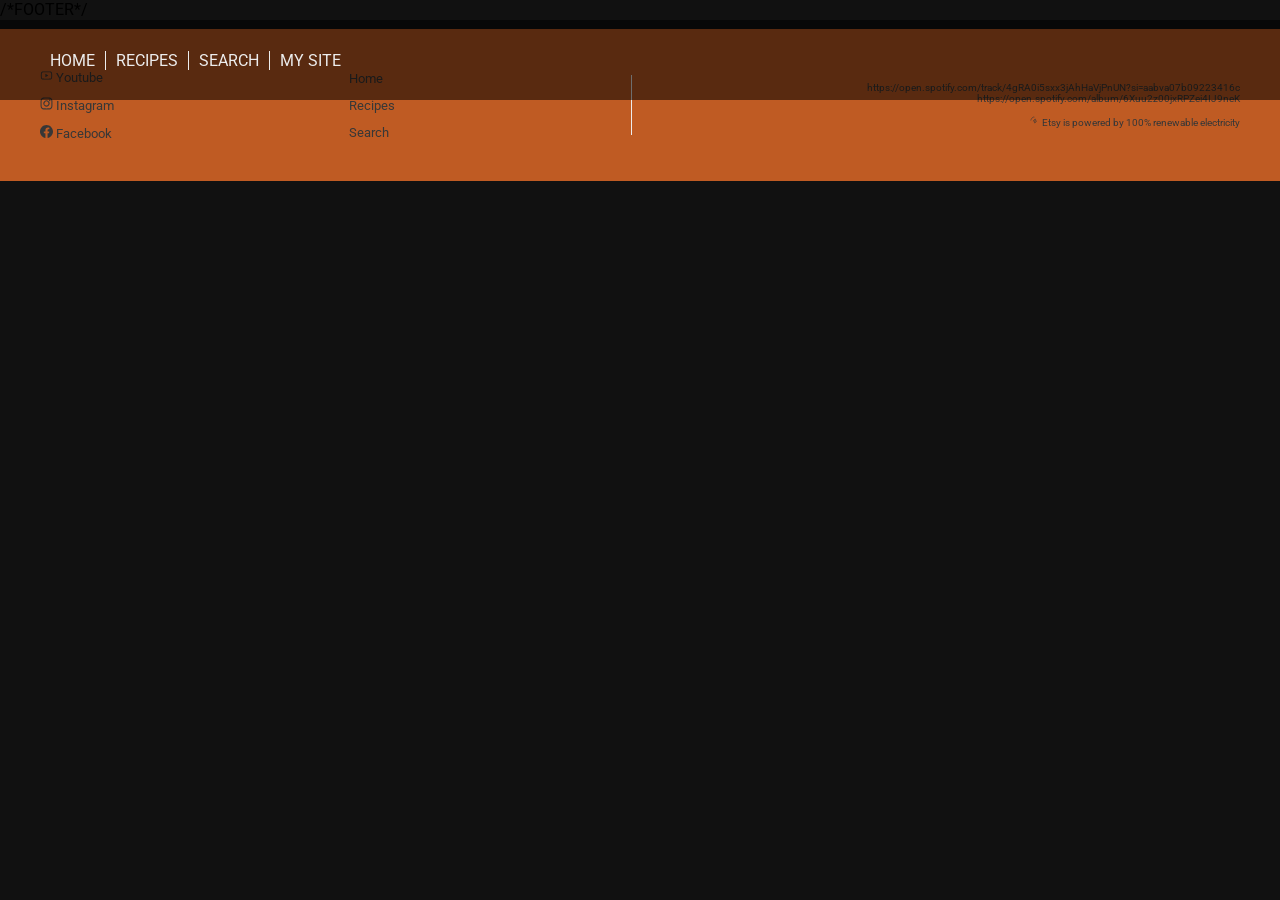
==== index-recipe-mysite.html @ 27db2ff3 "progress" ====
<!DOCTYPE html>
<html lang="en">
<head>
    <meta charset="UTF-8">
    <meta name="viewport" content="width=device-width, initial-scale=1.0">
    <title>recipepage</title>
    <link rel="preconnect" href="https://fonts.googleapis.com">
<link rel="preconnect" href="https://fonts.gstatic.com" crossorigin>
<link href="https://fonts.googleapis.com/css2?family=Modern+Antiqua&family=Mystery+Quest&family=Roboto:ital,wght@0,100..900;1,100..900&family=Rubik+Wet+Paint&display=swap" rel="stylesheet">
    <link rel="stylesheet" href="css/style.css">
</head>
<body>
    <div class="container">
                        
                        <!--Navigation-->


                        <nav class="navigation">
                            <div class="menu-container">
                            <ul>
                                <li><a href="index.html">HOME</a></li>
                                <li><a href="index-recipe.html">RECIPES</a></li>
                                <li><a href="index-search.html">SEARCH</a></li>
                                <li><a href="index-recipe-mysite.html">MY SITE</a></li>
                            </ul>   
                            </div>
                            
                        </nav>





            /*FOOTER*/


        <footer class="footer">
                        <div class="footer-container">
                                    <div class="footer_social">
                                        <div class="footer-gen social-gen">
                                            <a href="#" class="footer-link">
                                                <svg xmlns="http://www.w3.org/2000/svg" width="1em" height="1em" viewBox="0 0 1024 1024">
                                                <path d="M0 0h1024v1024H0z" fill="none" />
                                                <path fill="currentColor" d="M960 509.2c0-2.2 0-4.7-.1-7.6c-.1-8.1-.3-17.2-.5-26.9c-.8-27.9-2.2-55.7-4.4-81.9c-3-36.1-7.4-66.2-13.4-88.8a139.52 139.52 0 0 0-98.3-98.5c-28.3-7.6-83.7-12.3-161.7-15.2c-37.1-1.4-76.8-2.3-116.5-2.8c-13.9-.2-26.8-.3-38.4-.4h-29.4c-11.6.1-24.5.2-38.4.4c-39.7.5-79.4 1.4-116.5 2.8c-78 3-133.5 7.7-161.7 15.2A139.35 139.35 0 0 0 82.4 304C76.3 326.6 72 356.7 69 392.8c-2.2 26.2-3.6 54-4.4 81.9c-.3 9.7-.4 18.8-.5 26.9c0 2.9-.1 5.4-.1 7.6v5.6c0 2.2 0 4.7.1 7.6c.1 8.1.3 17.2.5 26.9c.8 27.9 2.2 55.7 4.4 81.9c3 36.1 7.4 66.2 13.4 88.8c12.8 47.9 50.4 85.7 98.3 98.5c28.2 7.6 83.7 12.3 161.7 15.2c37.1 1.4 76.8 2.3 116.5 2.8c13.9.2 26.8.3 38.4.4h29.4c11.6-.1 24.5-.2 38.4-.4c39.7-.5 79.4-1.4 116.5-2.8c78-3 133.5-7.7 161.7-15.2c47.9-12.8 85.5-50.5 98.3-98.5c6.1-22.6 10.4-52.7 13.4-88.8c2.2-26.2 3.6-54 4.4-81.9c.3-9.7.4-18.8.5-26.9c0-2.9.1-5.4.1-7.6zm-72 5.2c0 2.1 0 4.4-.1 7.1c-.1 7.8-.3 16.4-.5 25.7c-.7 26.6-2.1 53.2-4.2 77.9c-2.7 32.2-6.5 58.6-11.2 76.3c-6.2 23.1-24.4 41.4-47.4 47.5c-21 5.6-73.9 10.1-145.8 12.8c-36.4 1.4-75.6 2.3-114.7 2.8c-13.7.2-26.4.3-37.8.3h-28.6l-37.8-.3c-39.1-.5-78.2-1.4-114.7-2.8c-71.9-2.8-124.9-7.2-145.8-12.8c-23-6.2-41.2-24.4-47.4-47.5c-4.7-17.7-8.5-44.1-11.2-76.3c-2.1-24.7-3.4-51.3-4.2-77.9c-.3-9.3-.4-18-.5-25.7c0-2.7-.1-5.1-.1-7.1v-4.8c0-2.1 0-4.4.1-7.1c.1-7.8.3-16.4.5-25.7c.7-26.6 2.1-53.2 4.2-77.9c2.7-32.2 6.5-58.6 11.2-76.3c6.2-23.1 24.4-41.4 47.4-47.5c21-5.6 73.9-10.1 145.8-12.8c36.4-1.4 75.6-2.3 114.7-2.8c13.7-.2 26.4-.3 37.8-.3h28.6l37.8.3c39.1.5 78.2 1.4 114.7 2.8c71.9 2.8 124.9 7.2 145.8 12.8c23 6.2 41.2 24.4 47.4 47.5c4.7 17.7 8.5 44.1 11.2 76.3c2.1 24.7 3.4 51.3 4.2 77.9c.3 9.3.4 18 .5 25.7c0 2.7.1 5.1.1 7.1zM423 646l232-135l-232-133z" />
                                                </svg>
                                                <span class="icon"></span>Youtube
                                            </a>
                                            <a href="#" class="footer-link">
                                                <svg xmlns="http://www.w3.org/2000/svg" width="1em" height="1em" viewBox="0 0 24 24">
                                                <path d="M0 0h24v24H0z" fill="none" />
                                                <path fill="currentColor" fill-rule="evenodd" d="M7.465 1.066C8.638 1.012 9.012 1 12 1s3.362.013 4.534.066s1.972.24 2.672.511c.733.277 1.398.71 1.948 1.27c.56.549.992 1.213 1.268 1.947c.272.7.458 1.5.512 2.67C22.988 8.639 23 9.013 23 12s-.013 3.362-.066 4.535c-.053 1.17-.24 1.97-.512 2.67a5.4 5.4 0 0 1-1.268 1.949c-.55.56-1.215.992-1.948 1.268c-.7.272-1.5.458-2.67.512c-1.174.054-1.548.066-4.536.066s-3.362-.013-4.535-.066c-1.17-.053-1.97-.24-2.67-.512a5.4 5.4 0 0 1-1.949-1.268a5.4 5.4 0 0 1-1.269-1.948c-.271-.7-.457-1.5-.511-2.67C1.012 15.361 1 14.987 1 12s.013-3.362.066-4.534s.24-1.972.511-2.672a5.4 5.4 0 0 1 1.27-1.948a5.4 5.4 0 0 1 1.947-1.269c.7-.271 1.5-.457 2.67-.511m8.98 1.98c-1.16-.053-1.508-.064-4.445-.064s-3.285.011-4.445.064c-1.073.049-1.655.228-2.043.379c-.513.2-.88.437-1.265.822a3.4 3.4 0 0 0-.822 1.265c-.151.388-.33.97-.379 2.043c-.053 1.16-.064 1.508-.064 4.445s.011 3.285.064 4.445c.049 1.073.228 1.655.379 2.043c.176.477.457.91.822 1.265c.355.365.788.646 1.265.822c.388.151.97.33 2.043.379c1.16.053 1.507.064 4.445.064s3.285-.011 4.445-.064c1.073-.049 1.655-.228 2.043-.379c.513-.2.88-.437 1.265-.822c.365-.355.646-.788.822-1.265c.151-.388.33-.97.379-2.043c.053-1.16.064-1.508.064-4.445s-.011-3.285-.064-4.445c-.049-1.073-.228-1.655-.379-2.043c-.2-.513-.437-.88-.822-1.265a3.4 3.4 0 0 0-1.265-.822c-.388-.151-.97-.33-2.043-.379m-5.85 12.345a3.669 3.669 0 0 0 4-5.986a3.67 3.67 0 1 0-4 5.986M8.002 8.002a5.654 5.654 0 1 1 7.996 7.996a5.654 5.654 0 0 1-7.996-7.996m10.906-.814a1.337 1.337 0 1 0-1.89-1.89a1.337 1.337 0 0 0 1.89 1.89" clip-rule="evenodd" />
                                                </svg>
                                                <span class="icon"></span>Instagram
                                            </a>
                                            <a href="#" class="footer-link">
                                                <svg xmlns="http://www.w3.org/2000/svg" width="1em" height="1em" viewBox="0 0 24 24">
                                                <path d="M0 0h24v24H0z" fill="none" />
                                                <g fill="none">
                                                <g clip-path="url(#SVGXv8lpc2Y)">
                                                <path fill="currentColor" fill-rule="evenodd" d="M0 12.067C0 18.034 4.333 22.994 10 24v-8.667H7V12h3V9.333c0-3 1.933-4.666 4.667-4.666c.866 0 1.8.133 2.666.266V8H15.8c-1.467 0-1.8.733-1.8 1.667V12h3.2l-.533 3.333H14V24c5.667-1.006 10-5.966 10-11.933C24 5.43 18.6 0 12 0S0 5.43 0 12.067" clip-rule="evenodd" />
                                                </g>
                                                <defs>
                                                <clipPath id="SVGXv8lpc2Y">
                                                <path fill="#fff" d="M0 0h24v24H0z" />
                                                </clipPath>
                                                </defs>
                                                </g>
                                                </svg>
                                                <span class="icon"></span>Facebook
                                            </a>
                                        </div>
                                    </div>

                                <!--NAV LINKS-->

                                    <div class="footer-gen nav-gen">
                                        <a href="index.html">Home</a>
                                        <a href="index-recipe.html">Recipes</a>
                                        <a href="index-search.html">Search</a>
                                    </div>

                                    <div class="footer-divider"></div>

                                <!--SPOTIFY AND ENERGY-->

                                    <div class="footer-gen info-gen">
                                        <div class="social_media">
                                            <div class="spotify-row">
                                                <a href="#">https://open.spotify.com/track/4gRA0i5sxx3jAhHaVjPnUN?si=aabva07b09223416c</a>
                                            </div>
                                            <div class="spotify-row">
                                            <a href="#">https://open.spotify.com/album/6Xuu2z00jxRPZei4IJ9neK</a>
                                            </div>
                                        </div>
                                        <div class="renewable_energy">
                                            <span class="energy-icon">
                                            <svg xmlns="http://www.w3.org/2000/svg" width="1em" height="1em" viewBox="0 0 24 24">
                                                <path d="M0 0h24v24H0z" fill="none" />
                                                <g fill="none" stroke="currentColor" stroke-linecap="round" stroke-width="1.5">
                                                    <path d="M2 10c.78-3.816 3.67-6.87 7.406-7.91c.314-.087.47-.131.555-.038c.085.094.022.248-
                                                    .102.558L9 4.5M14 2c3.816.78 6.87 3.67 7.91 7.406c.087.314.131.47.038.555c-.094.085-.248.022-.558-.102L19.5 9m2.5 
                                                    5c-.78 3.816-3.67 6.87-7.406 7.91c-.314.087-.47.131-.555.038c-.085-.094-.022-.248.102-.558L15 19.5M10 22c-3.816-.78-6.87-3.67-7.91-7.406c-.087-.314-.
                                                    131-.47-.038-.555c.094-.085.248-.022.558.102L4.5 15" />
                                                    <path stroke-linejoin="round" d="m8.613 11.665l3.499-4.492c.274-.351.787-.132.787.336v3.476c0 .28.2.508.449.508h1.702c.386 0 .592.514.337.842l-3.499 
                                                    4.492c-.274.351-.787.132-.787-.336v-3.476c0-.28-.2-.508-.449-.508H8.95c-.386 0-.593-.514-.337-.842" />
                                                </g>
                                                </svg>
                                            </span>
                                            <span>
                                                Etsy is powered by 100% renewable electricity 
                                            </span>
                                        </div>
                                    </div>
                                </div>
                    </footer>
    </div>
</body>
</html>
---- css/style.css ----
:root {
    /*dimensions*/
    --width-full:100%;
    --width-12col:1200px;

    /*grid settings*/
    --grid-gap:10px;
    --padding-default:20px;

    /*colors*/
    --background-color-navigation:#00000088;
    --background-color-light:#ededed;
    --background-color-dark-bg:#111111;
    --primary-color:#bf5b23;
    --color-light:#ededed;
    --color-dark:#373737;
    --color-white:#ffffff;

    /*color swatch for categories*/
    --category-seafood:#3e30e2;
    --category-chicken:#299c8e;
    --category-meats:#d09189;
    --category-veg:#298f3f;
    --category-dessert:#9374eb;
    --category-misc:#9a951e;
    --category-pasta:#bf5b23;

}


/*reset css*/
*{
   padding: 0;
   margin: 0;
   box-sizing: border-box; 
}

/* data categories setup*/
div[data-category="seafood"] {
    border-left:1px solid var(--category-seafood);
    }

p[data-category="seafood"] {
    color:var(--category-seafood);
    }

span[data-category="seafood"] {
    color:var(--category-seafood);
    }


div[data-category="chicken"] {
    border-left:1px solid var(--category-chicken);
    }

p[data-category="chicken"] {
color:var(--category-chicken);
}

span[data-category="chicken"] {
    color:var(--category-chicken);
    }

div[data-category="pasta"] {
border-left:1px solid var(--category-pasta);
}

p[data-category="pasta"] {
color:var(--category-pasta);
}

span[data-category="pasta"] {
color:var(--category-pasta);
}

div[data-category="veg"] {
border-left:1px solid var(--category-veg);
}

p[data-category="veg"] {
color:var(--category-veg);
}

span[data-category="veg"] {
color:var(--category-veg);
}

div[data-category="misc"] {
border-left:1px solid var(--category-misc);
}

p[data-category="misc"] {
color:var(--category-misc);
}

span[data-category="misc"] {
color:var(--category-misc);
}

div[data-category="meats"] {
border-left:1px solid var(--category-meats);
}

p[data-category="meats"] {
color:var(--category-meats);
}

span[data-category="meats"] {
color:var(--category-meats);
}

div[data-category="dessert"] {
border-left:1px solid var(--category-dessert);
}

p[data-category="dessert"] {
color:var(--category-dessert);
}

span[data-category="dessert"] {
color:var(--category-dessert);
}



body{
    width: var(--width-full);
    font-family: 'roboto', sans-serif;
    background-color: var(--background-color-dark-bg);
    position:relative;
}

.navigation, .hero, .footer, .image-section {
    width:var(--width-full);
}

.todays-recipes, .categories, .content-area {
    width: var(--width-12col);
    margin: 0 auto 0 auto;
}

.container{
    display:grid;
    grid-template-rows: auto;
    gap:var(--grid-gap);
    width:var(--width-full);
}

.hamburger-menu {
display: none;
}

.mobile-menu {
display: none;
}

.navigation{
    width:var(--width-full);
    height:80px;
    background-color: var(--background-color-navigation);
    padding:20px;
    display:flex;
    justify-content: center;
    align-items: center;
    z-index:10;
    position:absolute;
    top:20px;
    left:0;
}

.navigation.fixed{
    position:fixed;
    top:0;
}

.menu-container{
    width:var(--width-12col);
}

.menu-container ul {
    display:flex;
}

.menu-container ul li{
    list-style:none;
}

.menu-container a {
    color:var(--color-light);
    text-decoration: none;
    padding:0 10px;
    border-right: 1px solid var(--background-color-light);
}

.menu-container li:last-child a{
    border:none;
}

.menu-container a:hover {
    color:var(--primary-color);
}

.hero{
    display:flex;
    justify-content:center;
    color:var(--background-color-light);
    width:var(--width-full);
    min-height:600px;
    height:auto;
    margin:0;
    background-image: url('https://picsum.photos/1920/800');
    background-size:cover;
    background-position:center;
}

.hero-container{
    display: grid;
    grid-template-columns: repeat(12, 1fr);
    grid-template-rows: auto auto auto;
    gap:var(--grid-gap);
    width:var(--width-12col);
}

.hero-text{
    grid-column:1/ span 4;
    grid-row:1;
    margin-top:200px;
}

.hero-text h4 {
    font-size: 34px;
    font-weight: 400;
    text-shadow: 1px 1px 1px #00000088
}

.hero-text h6 {
    font-size: 12px;
    font-weight: 400;
    margin:5px 0;
    text-shadow: 1px 1px 2px #00000088
}

.hero-search{
    grid-column: 2/span 3;
    grid-row:2;
}

.search-box{
display:flex;
align-items:center;
position:relative;
margin-top:10px;
margin-bottom:10px;
}

.search-input{
background-color:transparent;
border-radius:5px;
border-color:1px solid var(--background-color-light);
outline:none;
color:var(--background-color-light);
padding:10px 20px 10px 40px;
}

.search-input::placeholder{
    color:var(--background-color-light);
}

.search-icon{
    position:absolute;
    left:10px;
    display:flex;
    align-items:center;
}

/* Todays recipes start*/
.todays_recipes{
    height:fit-content;
    width:var(--width-12col);
    display:grid;
    grid-template-columns: 1fr;
    grid-template-rows: 130px auto;
    gap:var(--grid-gap);
    margin:0 auto 0 auto;
}

.todays_recipes_content_block_image img {
    height:200px;
    width:100%;
    background-size:cover;
    background-position:center;
}

.todays_recipes_headline {
    font-size:37px;
    color:var(--background-color-light);
    height:60px;
    font-weight:700;
    margin-top:70px;
    display:flex;
    justify-content:flex-start;
    align-items:center;
    border-bottom:1px solid var(--background-color-light);
    text-transform:uppercase;
}

.todays_recipes_content {
display:grid;
grid-template-columns: repeat(4, 1fr);
gap:var(--grid-gap);
height:fit-content;
width:var(--width-12col);
}

.todays_recipes_content_block {
    background-color:var(--background-color-light);
    position:relative;
    display:flex;
    flex-direction:column;
    border-radius:5px;
}

.todays_recipes_content_block_text {
    padding:20px;
    color:var(--color-dark);
    display:flex;
    flex-direction:column;
    justify-content:space-between;
    flex:1;
}

.todays_recipes_content_block_text h5 {
    font-size:20px;
    font-weight:700;
    margin-bottom:10px;
    text-transform:uppercase;
}

.todays_recipes_content_block_text p {
    font-size:16px;
}

.todays_recipes_content_bottom_area {
    display:flex;
    justify-content:space-between;
    margin-top:20px;
}

.todays_recipes_content_bottom_area_left {
    display:flex;
    flex-direction:column;
    justify-content:space-between;
    padding: 0 0 0 10px;
}

.todays_recipes_content_bottom_area_left p {
    font-size:14px;
    font-weight:400;
    text-transform:uppercase;
}

.todays_recipes_content_bottom_area_right button {
    background-color:var(--color-dark);
    border:1px solid var(--color-light);
    font-size:14px;
    font-weight:700;
    cursor:pointer;
    padding:8px 16px;
    border-radius:5px;
}

.todays_recipes_content_bottom_area_right button a {
    color:var(--color-white);
    text-decoration:none;
    text-transform:uppercase;
    font-size:12px;
    transition: 0.3s;
}

.todays_recipes_content_bottom_area_right button a:hover {
    color:var(--primary-color);
}

/* Categories section start*/

.categories {
    width: var(--width-12col);
    
}

.categories_content {
        background-color:var(--background-color-light);
        border-radius:5px;
        margin:10px auto;
        padding:20px 0;
        display:flex;
        justify-content:space-evenly;
        gap:var(--grid-gap)
    }

.categories_content_block {
    display:flex;
    justify-content:center;
    align-items:center;
    flex-direction:column;
    font-size:16px;
    font-weight:700;
    text-transform:uppercase;
}

.categories_content_block svg {
font-size:40px;
}

.categories_content_svg p {
    padding-top: 5px;
}

.image_section {
    height:400px;
    width: var(--full-width);
    display:flex;
    justify-content:center;
    background-image: url('https://picsum.photos/1920/400');
    background-size:cover;
    background-position:center;
    clip-path: polygon(0 0, 100% 15%, 100% 100%, 0% 100%);
}

.image_section_controller {
    width: var(--width-12col);
    display:grid;
    grid-template-columns:repeat(12, 1fr);
    grid-template-rows: 100px auto 50px;
}

.image_section_box {
    grid-row:2;
    background-color:var(--background-color-light);
    height:fit-content;
    padding:30px;
    grid-column: 9 / span 4;
}

.image_section_box h4 {
    font-size:22px;
    font-weight:700;
    text-transform:uppercase;
    padding:10px 0;
    color:var(--primary-color);
}

.image_section_box p {
    font-size:16px;
    color:var(--background-color-dark-bg);
}

@media (width <= 768px) {
 :root {
    --width-12col:100%;
}

body {

}

    .menu-container{
        display: none;
    }

    .hamburger-menu{
        display: block;
        font-size: 24px;
        color: var(--color-light); 
    }

    .mobile-menu {
        display: block;
        position: fixed;
        top: 0;
        right: 0;
        width: 250px;
        height: 100%;
        background-color: var(--color-dark);
        opacity: 0;
        z-index:1000;
        visibility: hidden;
        transform: translateX(100%);
        transition: transform 0.3s ease-in-out, opacity 0.3s ease-in-out, visibility 0.3s ease-in-out;
    }

    .mobile-menu.open {
        transform: translateX(0);
        visibility: visible;
        opacity: 1;
    }

    .mobile-menu ul {
        padding: 0;
    }

    .mobile-menu ul li {
        list-style: none;
        padding: 15px;
    }

    .mobile-menu ul li a {
        text-decoration: none;
        color: var(--color-light);
        text-transform: uppercase;
        font-weight: 700;
        padding: 12px;
    }

    .todays_recipes_content {
        grid-template-columns:1fr;
        width:calc(100%-20px);
        margin:0 auto;
    }

    .categories_content {
        flex-wrap: wrap;
        justify-content: flex-start;
    }

    .categories_content_block {
        width: 30%;
    }

    .image_section {
        display:none;
    }

    .hero-text {
       width: 100vw;
    }

    


}

/*In the kitchen*/

.kitchen_headline {
   font-size:37px;
    color:var(--background-color-light);
    height:60px;
    font-weight:700;
    margin-top:70px;
    display:flex;
    justify-content:flex-start;
    align-items:center;
    border-bottom:1px solid var(--background-color-light);
    text-transform:uppercase;
}

.content_area {
    display: grid;
    grid-template-columns:repeat(12, 1fr);
    width:var(--full-width);
    max-width: var(--width-12col);
    min-height: 380px;
    margin:0 auto;
    background-color:var(--background-color-light);
    box-sizing: border-box;
}

.content_area_block {
    grid-column: 2/ 5;
    display:flex;
    flex-direction:column;
    gap:var(--grid-gap);
    justify-content: center;
}

.content_area_block h1 {
font-size:16px;
color:var(--color-dark);
font-weight:700;
grid-column:2 / 4;
margin-bottom:10px;
}

.content_area_block h2 {
font-size:24px;
color:var(--primary-color);
font-weight:700;
grid-column:2 / 5;
text-transform:uppercase;
margin-bottom:10px;
}

.content_area_block p {
font-size:16px;
color:var(--color-dark);
grid-column:2 / 5;
padding-bottom: 20px;
}

.content_area_block_button button {
    background-color:var(--color-dark);
    border:1px solid var(--color-light);
    font-size:14px;
    font-weight:700;
    cursor:pointer;
    padding:8px 16px;
    border-radius: 5px;
}

.content_area_block_button button a {
    color:var(--color-white);
    text-decoration:none;
    text-transform:uppercase;
    font-size:12px;
    transition: 0.3s;
}

.content_area_block_button button a:hover {
    color:var(--primary-color);
}

.card_image_inthekitchen {
height:380px;
width:600px;
background-size:cover;
background-position:center;
display: block;
overflow: hidden;
grid-column: 7/ 13;

}

.card_image_inthekitchen img {
height:100%;
width:100%;
object-fit: cover;
display: block;
}

@media (width <= 768px) {
 :root {
    --width-12col:100%;
}

.content_area {
    display: block;
    width: 100%;
    height:auto;
}
 .card_image_inthekitchen {
    display: block;
    width: 100%;
    height:auto;
 }

 .content_area_block {
    position: absolute;
    text-align: center;
    text-shadow: var(--background-color-dark-bg);
    margin-top:10px;
 }
}

/* FOOTER */

.footer {
    gap:var(--grid-gap);
    background-color: var(--primary-color);
    color:var(--color-dark); 
    padding: 40px 20px;
    width: 100%;
}

.footer-container {
    width: var(--width-12col);
    margin:0 auto;
    display: flex;
    align-items: center;
    justify-content: space-between;
    flex-wrap: wrap;
    gap: 30px;
}

.footer-gen {
    display: flex;
    flex-direction: column;
    gap: 12px;
}

.footer a{
    color: var(--color-dark);
    text-decoration: none;
    transition: opacity 0.3s;
}

.footer a:hover {
  opacity: 1;
}

.social-gen, .nav-gen {
    justify-content: center;
}

.social-gen, .nav-gen a{
    font-size: 13px;
}

.footer-divider {
  width: 1px;
  height: 60px;
  background-color: var(--color-light);
  }

.info-gen {
    align-items: flex-end;
    text-align: right;
    font-size: 10px;
}

.social-media {
    display: flex;
    flex-direction: column;
    align-items: flex-end;
    margin-bottom: 15px;
    max-width: 400px;
    word-break: break-all;
    gap: 6px;
}


















/*RECIPE PAGE*/

/*HERO*/

.hero-recipe, .ingredients, .instructions, .instructions-ingredients {
    width: var(--width-12col);
    margin: 0 auto 0 auto;
}

.hero-recipe-container {
    display: grid;
    grid-template-columns: repeat(12, 1fr);
    grid-template-rows: auto auto auto;
    gap:var(--grid-gap);
    width:var(--width-12col);
    color: var(--color-light);
}

.hero-recipe-text {
    grid-column:1/ span 4;
    grid-row:1;
    margin-top:200px;
}

.hero-recipe-text h3 {
    font-size:12px;
    color:var(--primary-color);
    padding-bottom: 15px;
}

.hero-recipe-text h4 {
    font-size: 34px;
    font-weight: 400;
    text-shadow: 1px 1px 1px #00000088;
    text-transform: uppercase;
}

.meal-specs span {
  display: inline-flex;
  align-items: center;
  gap: 8px;
  white-space: nowrap;
}

.meal-specs {
    grid-column: 1/span 6;
    display: flex;
    flex-direction: row;
    justify-content: flex-start;
    gap: 40px;
    margin:50px 0 0 0;
    padding-left: 0;
    padding-bottom: 23px;
    margin-top: 80px;
}

.meal-specs svg {
    color: var(--primary-color);
}

.ingredients h1 {
    color: var(--color-light);
    font-size: 14px;
    margin-bottom: 20px;
}

.ingredients ul {
    color: var(--color-light);
    max-width: 600px;
    column-count: 2;
    column-gap:20px;
    list-style-type: disc;
    padding-left: 12px;
}

.ingredients li {
    margin-bottom: 12px;
    line-height: 1;
    break-inside: avoid;
}

.instructions h1 {
    color: var(--color-light);
    font-size: 37px;
    margin-bottom: 30px;
    border-bottom: 1px solid var(--color-light);
}

.instructions ol {
    color: var(--color-light);
    max-width: 900px;
    list-style-type: decimal;
    padding-left: 20px;
}

.instructions li {
    margin-bottom: 20px;
    line-height: 1.5;
}

.instructions-ingredients {
    display: grid;
    grid-template-columns: 2fr 1fr;
    gap: var(--grid-gap);
    width: var(--width-12col);
} 

.instructions-bonus h1, .ingredients-bonus h1 {
    color: var(--color-light);
    margin-bottom: 30px;
}

.section-divider {
    grid-column:1/-1;
    background-color: var(--color-light);
    margin-bottom: 25px;
    border-bottom: 1px solid var(--color-light);
}

.instructions-bonus ol {
    list-style-type: none;
}

.instructions-bonus li {
    margin-bottom: 20px;
    display: flex;
    align-items:right;
    gap: 10px;
    font-size: 14px;
    max-width: 600px;
    color: var(--color-light);
}

.instructions-bonus span {
   color: var(--primary-color);
   writing-mode: vertical-rl;
   transform: rotate(180deg);
   text-align: right;
   letter-spacing: 1px;
}

.ingredients-bonus li {
    gap: 10px;
    font-size: 14px;
    max-width: 300px;
    color: var(--color-light);
}

.ingredients-bonus ul {
    list-style-type: none;
}






/*RECIPE SEARCH*/


.hero-search-page {
    display:flex;
    max-width:var(--width-12col);
    width:var(--width-12col);
    align-items:flex-start;
    justify-content:space-between;
    margin:0 auto 0 auto;
    margin-top:130px;
    padding-bottom:20px;
    color:var(--color-light);
    border-bottom:1px solid var(--color-light);
}

.full-search h1 {
    color:var(--color-light);
}

.search-icon svg {
    color:var(--color-light);
}

.search-result-article {
    width:850px;
    margin:0 auto 0 auto;
    border-bottom:1px solid var(--color-light);
    line-height:1.5;
    padding-bottom:50px;
    padding-top:50px;
}

.category-tag {
    font-size:12px;
    color:var(--color-light);
    display:inline-block;
    margin-bottom:10px;
    border-left:1px solid;
    padding-left:10px;
}


.category-tag .seafood {
    border-left-color:var(--category-seafood);
}

.category-tag .seafood span {
    color:var(--category-seafood);
}

.category-tag .chicken {
    border-left-color:var(--category-chicken);
}

.category-tag .chicken span {
    color:var(--category-chicken);
}




/*MY SITE*/
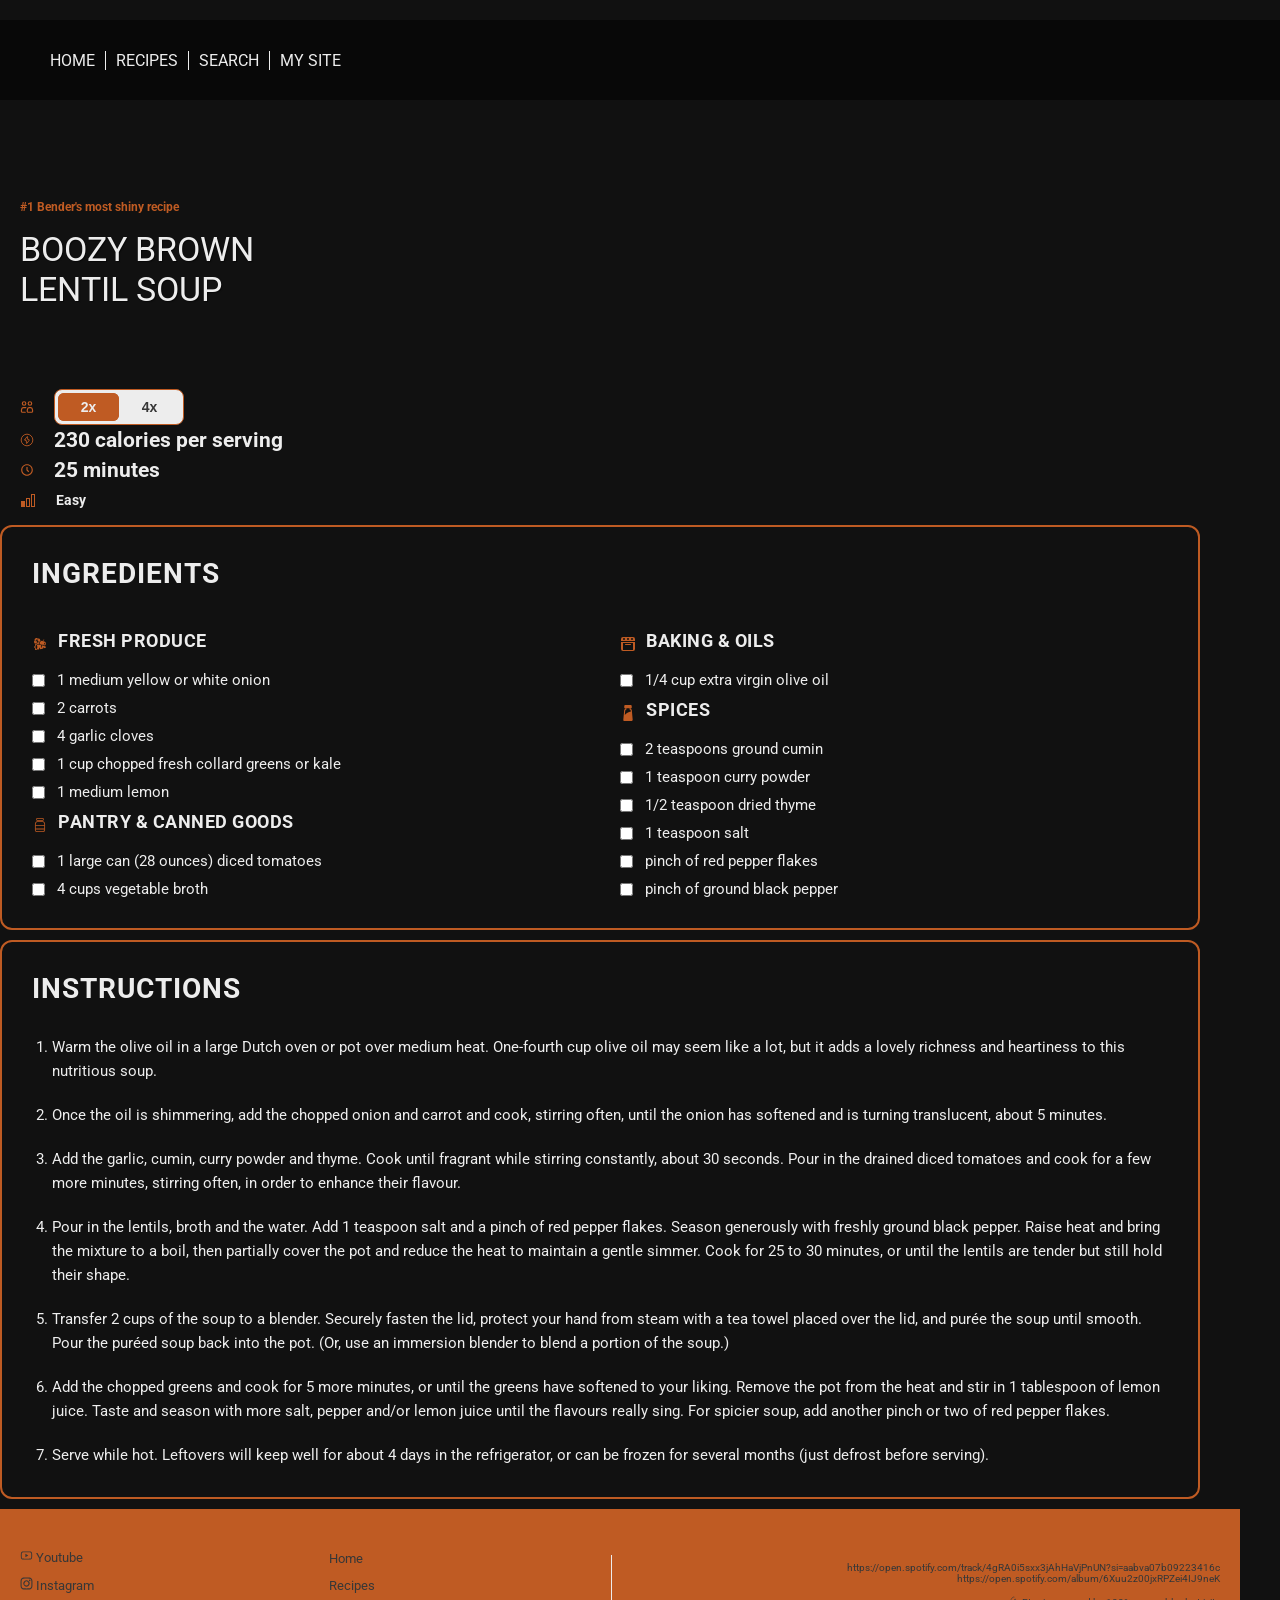
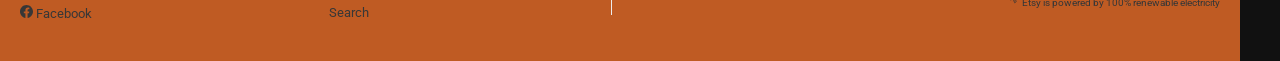
==== commit 9bfe5910: "progressss" ====
--- a/index-recipe-mysite.html
+++ b/index-recipe-mysite.html
@@ -26,12 +26,198 @@
                             </div>
                             
                         </nav>
-
-
-
-
-
-            /*FOOTER*/
+        <!--HERO-->                      
+         <div class="hero-mysite">
+            <div class="hero-mysite-container">
+                <div class="hero-recipe-text">
+                    <h3>#1 Bender's most shiny recipe</h3>
+                    <h4>BOOZY BROWN</h4>
+                    <h4>LENTIL SOUP</h4>
+                 </div>
+            </div>
+            <div class="hero-mysite-mealspecs">
+
+                <div class="hero-mysite-mealspecs-people">
+                    <svg xmlns="http://www.w3.org/2000/svg" width="1em" height="1em" viewBox="0 0 24 24">
+                        <path d="M0 0h24v24H0z" fill="none" />
+                        <g fill="none" stroke="currentColor" stroke-width="2">
+                            <circle cx="7" cy="6" r="3" />
+                            <path stroke-linecap="round" stroke-linejoin="round" d="M10 13H5.818a3 3 0 0 0-2.964 2.537L2.36 18.69A2 2 0 0 0 4.337 21H9m12.64-2.309l-.494-3.154A3 3 0 0 0 18.182 13h-2.364a3 3 0 0 0-2.964 2.537l-.493 3.154A2 2 0 0 0 14.337 21h5.326a2 2 0 0 0 1.976-2.309" />
+                            <circle cx="17" cy="6" r="3" />
+                        </g>
+                    </svg>
+
+                    <div class="toggle-container">
+                        <div class="segmented-control" id="toggle-switch">
+                            <button type="button" class="segment active" data-value="2x">2x</button>
+                            <button type="button" class="segment" data-value="4x">4x</button>
+                            <div class="active-background"></div>
+                        </div>
+                    </div>
+                </div>
+
+                <div class="hero-mysite-mealspecs-calories">
+                <svg xmlns="http://www.w3.org/2000/svg" width="1em" height="1em" viewBox="0 0 24 24">
+                    <path d="M0 0h24v24H0z" fill="none" />
+                    <g fill="none" stroke="currentColor" stroke-width="1.5">
+                        <circle cx="12" cy="12" r="10" />
+                        <path stroke-linecap="round" stroke-linejoin="round" d="m8.129 11.598l3.999-5.39c.313-.422.899-.16.899.402v4.172c0 .336.23.609.514.609h1.944c.442 0 .678.618.386 1.011l-3.999 5.39c-.313.422-.899.16-.899-.402v-4.172c0-.336-.23-.609-.514-.609H8.515c-.441 0-.677-.618-.385-1.011" />
+                    </g>
+                </svg>
+
+                    <h2>230 calories per serving</h2>
+                </div>
+
+                <div class="hero-mysite-mealspecs-time">
+                    <svg xmlns="http://www.w3.org/2000/svg" width="1em" height="1em" viewBox="0 0 24 24">
+                        <path d="M0 0h24v24H0z" fill="none" />
+                        <path fill="currentColor" d="M12 2C6.486 2 2 6.486 2 12s4.486 10 10 10s10-4.486 10-10S17.514 2 12 2m0 18c-4.411 0-8-3.589-8-8s3.589-8 8-8s8 3.589 8 8s-3.589 8-8 8" />
+                        <path fill="currentColor" d="M13 7h-2v5.414l3.293 3.293l1.414-1.414L13 11.586z" />
+                    </svg>
+
+                    <h2>25 minutes</h2>
+                </div>
+
+                <div class="hero-mysite-mealspecs-level">
+                    <svg xmlns="http://www.w3.org/2000/svg" width="1em" height="1em" viewBox="0 0 32 32">
+                        <path d="M0 0h32v32H0z" fill="none" />
+                        <path fill="currentColor" d="M30 30h-8V4h8Zm-6-2h4V6h-4Zm-4 2h-8V12h8Zm-6-2h4V14h-4Zm-4 2H2V18h8Z" />
+                    </svg>
+                    <h2>Easy</h2>
+                </div>
+                
+
+            </div>
+         </div>   
+         
+         
+
+
+
+
+
+
+         <!--INGREDIENTS-->
+
+         <div class="ingredients-section">
+            <h2>INGREDIENTS</h2>
+
+            <div class="ingredients-grid">
+            <!--FERSH PRODUCE-->
+            <div class="ingredient-category">
+                <div class="category-header">
+                    <div class="span">
+                        <svg xmlns="http://www.w3.org/2000/svg" width="1em" height="1em" viewBox="0 0 48 48">
+                            <path d="M0 0h48v48H0z" fill="none" />
+                            <g fill="currentColor" fill-rule="evenodd" clip-rule="evenodd">
+                                <path d="M22.965 9.163c-1.16-1.104-2.826-1.653-4.998-1.12a5.14 5.14 0 0 0-2.077-1.666c-1.336-.574-3.013-.562-4.904.525c-1.978.923-2.931 2.28-3.194 3.704c-.178.968-.023 1.886.232 2.61c-1.678 1.468-2.183 3.144-1.942 4.723c.209 1.366.955 2.533 1.687 3.325a4.1 4.1 0 0 0-.038 1.678c.31-.22.457-.322.794-.459c.55-.224 1-.25 1.5-.25c1.575 0 2.486.183 3.988.6a10 10 0 0 1 2.431 1.008l.284-.122a2 2 0 0 1 1.135-.136l3.513.607a14 14 0 0 1-.233-2.197a9.48 9.48 0 0 1 5.022-8.572a4.1 4.1 0 0 0-1.438-.972c-.23-1.053-.761-2.333-1.762-3.286m-9.826 1.117a1 1 0 0 1 1.34.453l.791 1.6l1.613-1.727a1 1 0 0 1 1.462 1.363l-2.127 2.278l.803 1.621l1.331-1.21a1 1 0 0 1 1.346 1.478l-1.755 1.595l1.056 2.134a1 1 0 0 1-1.793.886l-1.095-2.213l-1.964.397a1 1 0 0 1-.397-1.958l1.444-.292l-.796-1.607l-3.039.457a1 1 0 1 1-.298-1.976l2.406-.362l-.781-1.579a1 1 0 0 1 .453-1.338" />
+                                <path d="m24.136 24.695l-.508-.099a8 8 0 0 1-.394-1.523l-.015-.06c-.102-.417-.17-.784-.176-1.06a7.6 7.6 0 0 1 2.423-5.72q.092-.087.187-.151c2.015-1.8 4.833-2.113 7.015-.327c-.025-2.452.97-4.848 3.38-6.238l.845 1.462c-2.041 1.177-2.8 3.38-2.462 5.735c4.655-1.53 8.278 2.873 6.918 7.942a7.85 7.85 0 0 1-2.547 3.977l-.61-.213c-1.807-.627-4.082-1.386-5.9-1.887c-1.768-.488-4.043-.993-5.863-1.373a196 196 0 0 0-2.293-.465m13.418-4.709a1 1 0 0 1 1.172.79a5.06 5.06 0 0 1-1.803 4.95a.998.998 0 1 1-1.26-1.552a3.07 3.07 0 0 0 1.1-3.017a1 1 0 0 1 .79-1.17M10.236 41.998c3-.167 4.856-1.02 6-2.269c.455.61 1.218.964 2.044.834a119 119 0 0 0 3.098-.531v-4.685h2.23v4.254c2.82-.57 6.25-1.353 10.031-2.406v-2.961h2.23v2.32c1.523-.453 3.092-.948 4.691-1.488a2.034 2.034 0 0 0 0-3.891a137 137 0 0 0-11.38-3.293v6.352h-2.229v-6.877c-3.69-.838-6.71-1.37-8.671-1.68a2.12 2.12 0 0 0-2.044.835c-1.144-1.25-3-2.103-6-2.27a1.063 1.063 0 0 0-1.113 1.085c.026 1.813.137 3.253.515 4.376c-1.225.464-2.38 1.4-3.436 2.809c-.27.36-.27.857 0 1.217c1.047 1.397 2.193 2.33 3.406 2.797c-.322 1.09-.45 2.52-.483 4.384a1.063 1.063 0 0 0 1.11 1.088m2.199-10.972l-2.007.76c-.556.21-1.18.621-1.84 1.334c.653.706 1.271 1.116 1.822 1.328l1.918.739l-.582 1.969c-.171.58-.286 1.374-.347 2.488c2.15-.33 3.058-1.127 3.527-1.852c.675-1.043.878-2.565.878-4.672s-.203-3.628-.878-4.671c-.47-.726-1.38-1.523-3.533-1.854c.057 1.08.17 1.838.358 2.399z" />
+                            </g>
+                        </svg>
+                    </div>
+                    <h3>FRESH PRODUCE</h3>
+                </div>
+                <ul class="ingredient-list">
+                    <li><label><input type="checkbox"> 1 medium yellow or white onion</label></li>
+                    <li><label><input type="checkbox"> 2 carrots</label></li>
+                    <li><label><input type="checkbox"> 4 garlic cloves</label></li>
+                    <li><label><input type="checkbox"> 1 cup chopped fresh collard greens or kale</label></li>
+                    <li><label><input type="checkbox"> 1 medium lemon</label></li>
+                </ul>
+            </div>
+
+        <!--PANTRY GOODS-->
+            <div class="ingredient-category">
+                <div class="category-header">
+                    <div class="span">
+                        <svg xmlns="http://www.w3.org/2000/svg" width="1em" height="1em" viewBox="0 0 20 20">
+                            <path d="M0 0h20v20H0z" fill="none" />
+                            <path fill="currentColor" d="M13.667 2.293a.125.125 0 0 0-.125-.125H6.458a.125.125 0 0 0-.125.125v1.25c0 .069.056.125.125.125h7.084a.125.125 0 0 0 .125-.125zm1 1.25c0 .621-.504 1.125-1.125 1.125H6.458a1.125 1.125 0 0 1-1.125-1.125v-1.25c0-.621.504-1.125 1.125-1.125h7.084c.621 0 1.125.504 1.125 1.125zm.666 5.623c0-.76-.191-1.49-.541-2.015c-.34-.51-.82-.819-1.459-.819H6.667c-.64 0-1.12.31-1.459.82c-.35.524-.541 1.255-.541 2.014v7.5c0 .64.526 1.166 1.166 1.166h8.334c.64 0 1.166-.526 1.166-1.166zm1 7.5a2.17 2.17 0 0 1-2.166 2.166H5.833a2.17 2.17 0 0 1-2.166-2.166v-7.5c0-.908.225-1.844.709-2.57c.493-.74 1.264-1.264 2.291-1.264h6.666c1.027 0 1.798.524 2.291 1.265c.484.725.709 1.661.709 2.569z" />
+                            <path fill="currentColor" d="M15.833 10.332v1H4.167v-1zm0 4.168v1H4.167v-1z" />
+                        </svg>
+                    </div>
+                    <h3>PANTRY & CANNED GOODS</h3>
+                </div>
+                <ul class="ingredient-list">
+                    <li><label><input type="checkbox"> 1 large can (28 ounces) diced tomatoes</label></li>
+                    <li><label><input type="checkbox"> 4 cups vegetable broth</label></li>           
+                </ul>
+            </div>
+
+            <!--BAKING-->
+
+            <div class="ingredient-category">
+                <div class="category-header">
+                    <div class="span">
+                        <svg xmlns="http://www.w3.org/2000/svg" width="1em" height="1em" viewBox="0 0 16 16">
+                            <path d="M0 0h16v16H0z" fill="none" />
+                            <g fill="currentColor">
+                                <path d="M10.5 8a.5.5 0 0 1 0 1h-5a.5.5 0 0 1 0-1z" />
+                                <path d="M15 13a2 2 0 0 1-2 2H3a2 2 0 0 1-2-2V6h14zM3 14h10V7H3zM13 1a2 2 0 0 1 2 2v2H1V3a2 2 0 0 1 2-2zM4 2a1 1 0 1 0 0 2a1 1 0 0 0 0-2m4 0a1 1 0 1 0 0 2a1 1 0 0 0 0-2m4 0a1 1 0 1 0 0 2a1 1 0 0 0 0-2" />
+                            </g>
+                        </svg>
+                    </div>
+                    <h3>BAKING & OILS</h3>
+                </div>
+               <ul class="ingredient-list">
+                    <li><label><input type="checkbox"> 1/4 cup extra virgin olive oil</label></li>           
+               </ul>
+            </div>
+
+
+            <!--SPICES-->
+
+            <div class="ingredient-category">
+                <div class="category-header">
+                    <div class="span">
+                        <svg xmlns="http://www.w3.org/2000/svg" width="1em" height="1em" viewBox="0 0 15 15">
+                            <path d="M0 0h15v15H0z" fill="none" />
+                            <path fill="currentColor" d="M6 3v.75c0 .63-.47 1.16-1.09 1.24l-.4 4.39C5.15 8.7 5.97 8.02 7 7.33c1.06-.7 2.12-1.13 3.18-1.27l-.09-1.07C9.47 4.91 9 4.38 9 3.75V3zM5 3h-.5c-.28 0-.5-.22-.5-.5V1c0-.55.45-1 1-1h5c.55 0 1 .45 1 1v1.5c0 .28-.22.5-.5.5H10v.75c0 .14.11.25.25.25h.25c.28 0 .52.22.55.5l.85 9.41A1 1 0 0 1 11 15H4.1c-.56 0-1-.45-1-1v-.09l.85-9.41c.03-.28.27-.5.55-.5h.25c.14 0 .25-.11.25-.25z" />
+                        </svg>
+                    </div>
+                    <h3>SPICES</h3>
+                </div>
+                <ul class="ingredient-list">
+                    <li><label><input type="checkbox"> 2 teaspoons  ground cumin</label></li>           
+                    <li><label><input type="checkbox"> 1 teaspoon curry powder</label></li>           
+                    <li><label><input type="checkbox"> 1/2 teaspoon dried thyme</label></li>           
+                    <li><label><input type="checkbox"> 1 teaspoon salt</label></li>           
+                    <li><label><input type="checkbox"> pinch of red pepper flakes</label></li>           
+                    <li><label><input type="checkbox"> pinch of ground black pepper</label></li>           
+                </ul>
+            </div>
+
+
+
+            </div>
+         </div>
+
+
+         <!--INSTRUCTIONS-->
+
+
+
+        <div class="instructions-section">
+            <h2>INSTRUCTIONS</h2>
+            
+            <ol class="instructions-list">
+                <li>Warm the olive oil in a large Dutch oven or pot over medium heat. One-fourth cup olive oil may seem like a lot, but it adds a lovely richness and heartiness to this nutritious soup.</li>
+                <li>Once the oil is shimmering, add the chopped onion and carrot and cook, stirring often, until the onion has softened and is turning translucent, about 5 minutes.</li>
+                <li>Add the garlic, cumin, curry powder and thyme. Cook until fragrant while stirring constantly, about 30 seconds. Pour in the drained diced tomatoes and cook for a few more minutes, stirring often, in order to enhance their flavour. </li>
+                <li>Pour in the lentils, broth and the water. Add 1 teaspoon salt and a pinch of red pepper flakes. Season generously with freshly ground black pepper. Raise heat and bring the mixture to a boil, then partially cover the pot and reduce the heat to maintain a gentle simmer. Cook for 25 to 30 minutes, or until the lentils are tender but still hold their shape.</li>
+                <li>Transfer 2 cups of the soup to a blender. Securely fasten the lid, protect your hand from steam with a tea towel placed over the lid, and purée the soup until smooth. Pour the puréed soup back into the pot. (Or, use an immersion blender to blend a portion of the soup.)</li>
+                <li>Add the chopped greens and cook for 5 more minutes, or until the greens have softened to your liking. Remove the pot from the heat and stir in 1 tablespoon of lemon juice. Taste and season with more salt, pepper and/or lemon juice until the flavours really sing. For spicier soup, add another pinch or two of red pepper flakes.</li>
+                <li>Serve while hot. Leftovers will keep well for about 4 days in the refrigerator, or can be frozen for several months (just defrost before serving).</li>
+            </ol>
+        </div>
+
+
+
+
+
+
+
+        <!--FOOTER--> 
 
 
         <footer class="footer">
@@ -114,5 +300,6 @@
                                 </div>
                     </footer>
     </div>
+<script src="js/app.js"></script>
 </body>
 </html>
--- a/css/style.css
+++ b/css/style.css
@@ -763,6 +763,14 @@
     color: var(--color-light);
 }
 
+.hero-recipe-container-right {
+    grid-column: 6/span 5;
+    display: flex;
+    justify-content: center;
+    clip-path: circle(50% at 50% 50%);
+    margin-top: 150px;
+}
+
 .hero-recipe-text {
     grid-column:1/ span 4;
     grid-row:1;
@@ -965,3 +973,205 @@
 
 
 /*MY SITE*/
+
+/*HERO*/
+
+.hero-mysite {
+    display:grid;
+    width:var(--width-12col);
+    max-width:var(--width-full);
+    margin: 0 auto 0 auto;
+}
+
+.hero-recipe-text h4 {
+    color: var(--color-light);
+}
+
+.hero-mysite-mealspecs {
+    margin-top:80px;
+}
+
+.hero-mysite-mealspecs-people, .hero-mysite-mealspecs-calories, 
+.hero-mysite-mealspecs-time, .hero-mysite-mealspecs-level {
+    display:flex;
+    justify-content:flex-start;
+    align-items:center;
+    gap:20px;
+    line-height: 30px;
+}
+
+.hero-mysite-mealspecs-people, .hero-mysite-mealspecs-calories, 
+.hero-mysite-mealspecs-time, .hero-mysite-mealspecs-level h2 {
+    font-size: 14px;
+    color: var(--color-light);
+}
+
+.hero-mysite-mealspecs svg {
+    color: var(--primary-color);
+} 
+
+.toggle-container {
+    display: flex;
+    align-items: center;
+    gap: 10px;
+}
+
+.segmented-control {
+    position: relative;
+    display: flex;
+    background-color: var(--color-light);
+    border-radius: 8px;
+    padding: 3px;
+    width: 130px;
+    height: 36px;
+    box-sizing:border-box;
+    border: 1px solid var(--primary-color);
+}
+
+.segmented-control .segment {
+    flex: 1;
+    z-index: 2;
+    text-align: center;
+    line-height: 28px;
+    font-size: 14px;
+    cursor: pointer;
+    color: var(--color-dark);
+    font-weight: 700;
+    transition: color 0.2s ease, background-color 0.25s ease;
+    padding:0;
+    background:none;
+    border:none;
+    border-radius: 6px;
+    background-color: transparent;
+}
+
+.active-background {
+    position:absolute;
+    top:3px;
+    left:3px;
+    width: calc(50% - 3px);
+    height: calc(100% - 6px);
+    background-color: var(--primary-color);
+    border-radius: 6px;
+    transition: transform 0.25s cubic-bezier(0.4, 0, 0.2, 1);
+    z-index: 1;
+    pointer-events: none;
+}
+
+.segmented-control .segment.active {
+    color: var(--color-light);
+    background-color: var(--primary-color);
+}
+
+
+
+
+/*INGREDIENTS*/
+
+
+
+
+.ingredients-section {
+    display: grid;
+    max-width: var(--width-12col);
+    grid-column: 1/span 6;
+    background-color: var(--background-color-dark-bg);
+    border: 2px solid var(--primary-color);
+    border-radius: 12px;
+    padding: 30px;
+    box-sizing: border-box;
+}
+
+.ingredients-section h2 {
+    color: var(--color-light);
+    font-size: 28px;
+    letter-spacing: 1px;
+    margin-top: 0;
+    margin-bottom: 30px;
+}
+
+.ingredients-grid {
+    display: column;
+    gap: 40px;
+    column-count: 2;
+}
+
+.ingredients-category {
+    break-inside: avoid;
+    page-break-inside: avoid;
+    display: flex;
+    flex-direction: column;
+    gap: 12px;
+    margin-bottom:25px;
+}
+
+.category-header {
+    display: flex;
+    align-items: center;
+    gap:10px;
+    color: var(--color-light);
+}
+
+.category-header h3 {
+    font-size: 18px;
+    letter-spacing: 0.5px;
+    margin-top:10px;
+    margin-bottom: 20px;
+}
+
+.category-header svg {
+    color: var(--primary-color);
+}
+
+.ingredient-list {
+    list-style: none;
+    padding:0;
+    margin:0;
+    display: flex;
+    flex-direction:column;
+    gap:10px;
+}
+
+.ingredient-list li label {
+    display: flex;
+    align-items:center;
+    gap:12px;
+    font-size:15px;
+    color:var(--color-light);
+    cursor: pointer;
+}
+
+/*INSTRUCTIONS*/
+
+.instructions-section {
+    max-width: var(--width-12col);
+    grid-column: 1/span 6;
+    background-color:var(--background-color-dark-bg);
+    border: 2px solid var(--primary-color);
+    border-radius:12px;
+    padding: 30px;
+    box-sizing: border-box;
+}
+
+.instructions-section h2 {
+    color: var(--color-light);
+    font-size: 28px;
+    letter-spacing: 1px;
+    margin-top: 0;
+    margin-bottom:30px;
+}
+
+.instructions-list {
+    list-style: decimal;
+    padding-left:20px;
+    margin:0;
+    display: flex;
+    flex-direction: column;
+    gap:20px;
+}
+
+.instructions-list li {
+    font-size: 15px;
+    line-height:1.6;
+    color:var(--color-light) ;
+}
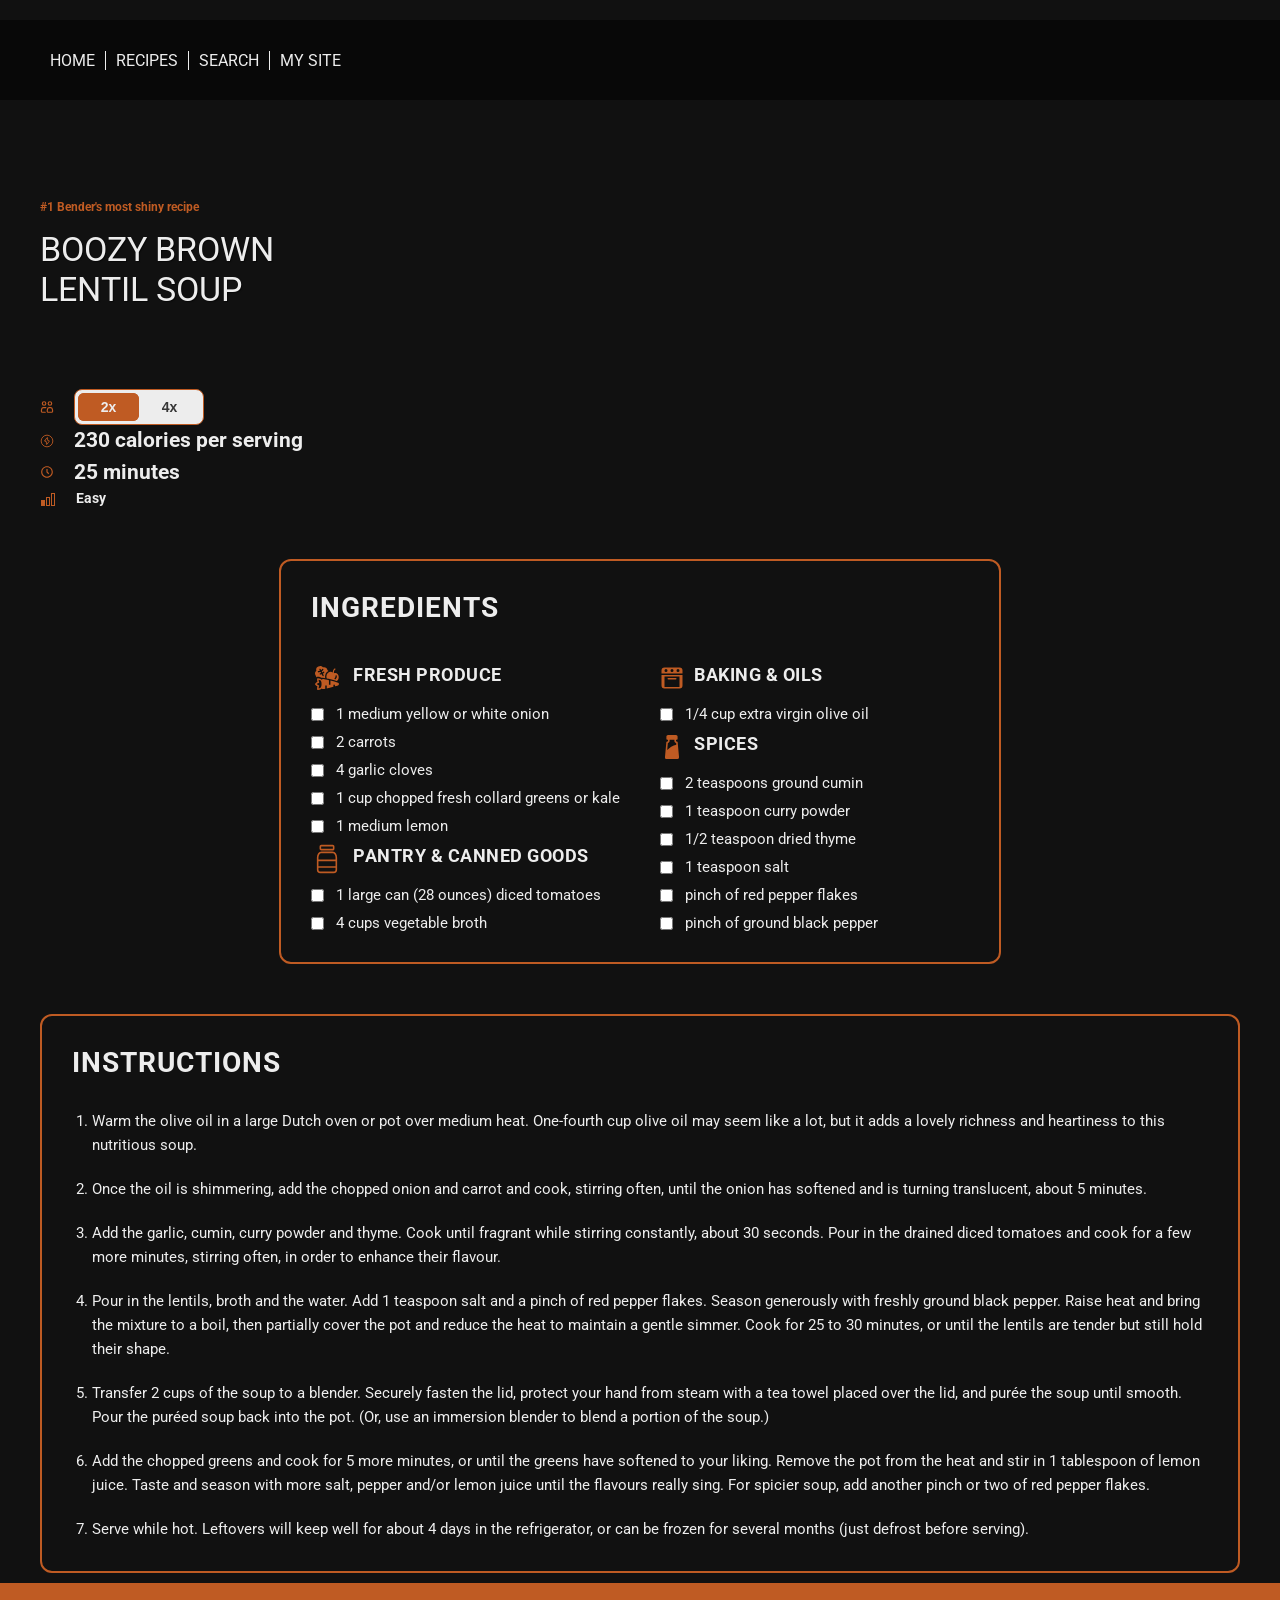
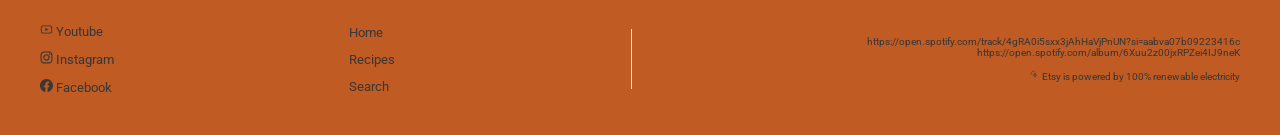
==== commit 68297175: "ssssssssssssssssssss" ====
--- a/index-recipe-mysite.html
+++ b/index-recipe-mysite.html
@@ -103,11 +103,13 @@
             <h2>INGREDIENTS</h2>
 
             <div class="ingredients-grid">
+
             <!--FERSH PRODUCE-->
+
             <div class="ingredient-category">
                 <div class="category-header">
                     <div class="span">
-                        <svg xmlns="http://www.w3.org/2000/svg" width="1em" height="1em" viewBox="0 0 48 48">
+                        <svg xmlns="http://www.w3.org/2000/svg" width="2em" height="2em" viewBox="0 0 48 48">
                             <path d="M0 0h48v48H0z" fill="none" />
                             <g fill="currentColor" fill-rule="evenodd" clip-rule="evenodd">
                                 <path d="M22.965 9.163c-1.16-1.104-2.826-1.653-4.998-1.12a5.14 5.14 0 0 0-2.077-1.666c-1.336-.574-3.013-.562-4.904.525c-1.978.923-2.931 2.28-3.194 3.704c-.178.968-.023 1.886.232 2.61c-1.678 1.468-2.183 3.144-1.942 4.723c.209 1.366.955 2.533 1.687 3.325a4.1 4.1 0 0 0-.038 1.678c.31-.22.457-.322.794-.459c.55-.224 1-.25 1.5-.25c1.575 0 2.486.183 3.988.6a10 10 0 0 1 2.431 1.008l.284-.122a2 2 0 0 1 1.135-.136l3.513.607a14 14 0 0 1-.233-2.197a9.48 9.48 0 0 1 5.022-8.572a4.1 4.1 0 0 0-1.438-.972c-.23-1.053-.761-2.333-1.762-3.286m-9.826 1.117a1 1 0 0 1 1.34.453l.791 1.6l1.613-1.727a1 1 0 0 1 1.462 1.363l-2.127 2.278l.803 1.621l1.331-1.21a1 1 0 0 1 1.346 1.478l-1.755 1.595l1.056 2.134a1 1 0 0 1-1.793.886l-1.095-2.213l-1.964.397a1 1 0 0 1-.397-1.958l1.444-.292l-.796-1.607l-3.039.457a1 1 0 1 1-.298-1.976l2.406-.362l-.781-1.579a1 1 0 0 1 .453-1.338" />
@@ -127,10 +129,11 @@
             </div>
 
         <!--PANTRY GOODS-->
+
             <div class="ingredient-category">
                 <div class="category-header">
                     <div class="span">
-                        <svg xmlns="http://www.w3.org/2000/svg" width="1em" height="1em" viewBox="0 0 20 20">
+                        <svg xmlns="http://www.w3.org/2000/svg" width="2em" height="2em" viewBox="0 0 20 20">
                             <path d="M0 0h20v20H0z" fill="none" />
                             <path fill="currentColor" d="M13.667 2.293a.125.125 0 0 0-.125-.125H6.458a.125.125 0 0 0-.125.125v1.25c0 .069.056.125.125.125h7.084a.125.125 0 0 0 .125-.125zm1 1.25c0 .621-.504 1.125-1.125 1.125H6.458a1.125 1.125 0 0 1-1.125-1.125v-1.25c0-.621.504-1.125 1.125-1.125h7.084c.621 0 1.125.504 1.125 1.125zm.666 5.623c0-.76-.191-1.49-.541-2.015c-.34-.51-.82-.819-1.459-.819H6.667c-.64 0-1.12.31-1.459.82c-.35.524-.541 1.255-.541 2.014v7.5c0 .64.526 1.166 1.166 1.166h8.334c.64 0 1.166-.526 1.166-1.166zm1 7.5a2.17 2.17 0 0 1-2.166 2.166H5.833a2.17 2.17 0 0 1-2.166-2.166v-7.5c0-.908.225-1.844.709-2.57c.493-.74 1.264-1.264 2.291-1.264h6.666c1.027 0 1.798.524 2.291 1.265c.484.725.709 1.661.709 2.569z" />
                             <path fill="currentColor" d="M15.833 10.332v1H4.167v-1zm0 4.168v1H4.167v-1z" />
@@ -149,7 +152,7 @@
             <div class="ingredient-category">
                 <div class="category-header">
                     <div class="span">
-                        <svg xmlns="http://www.w3.org/2000/svg" width="1em" height="1em" viewBox="0 0 16 16">
+                        <svg xmlns="http://www.w3.org/2000/svg" width="1.5em" height="1.5em" viewBox="0 0 16 16">
                             <path d="M0 0h16v16H0z" fill="none" />
                             <g fill="currentColor">
                                 <path d="M10.5 8a.5.5 0 0 1 0 1h-5a.5.5 0 0 1 0-1z" />
@@ -170,7 +173,7 @@
             <div class="ingredient-category">
                 <div class="category-header">
                     <div class="span">
-                        <svg xmlns="http://www.w3.org/2000/svg" width="1em" height="1em" viewBox="0 0 15 15">
+                        <svg xmlns="http://www.w3.org/2000/svg" width="1.5em" height="1.5em" viewBox="0 0 15 15">
                             <path d="M0 0h15v15H0z" fill="none" />
                             <path fill="currentColor" d="M6 3v.75c0 .63-.47 1.16-1.09 1.24l-.4 4.39C5.15 8.7 5.97 8.02 7 7.33c1.06-.7 2.12-1.13 3.18-1.27l-.09-1.07C9.47 4.91 9 4.38 9 3.75V3zM5 3h-.5c-.28 0-.5-.22-.5-.5V1c0-.55.45-1 1-1h5c.55 0 1 .45 1 1v1.5c0 .28-.22.5-.5.5H10v.75c0 .14.11.25.25.25h.25c.28 0 .52.22.55.5l.85 9.41A1 1 0 0 1 11 15H4.1c-.56 0-1-.45-1-1v-.09l.85-9.41c.03-.28.27-.5.55-.5h.25c.14 0 .25-.11.25-.25z" />
                         </svg>
--- a/css/style.css
+++ b/css/style.css
@@ -28,7 +28,11 @@
 }
 
 
+
 /*reset css*/
+
+
+
 *{
    padding: 0;
    margin: 0;
@@ -273,7 +277,13 @@
     align-items:center;
 }
 
-/* Todays recipes start*/
+
+
+
+/*TODAYS RECIPES*/
+
+
+
 .todays_recipes{
     height:fit-content;
     width:var(--width-12col);
@@ -381,7 +391,11 @@
     color:var(--primary-color);
 }
 
-/* Categories section start*/
+
+
+/*CATEGORIES SECTION*/
+
+
 
 .categories {
     width: var(--width-12col);
@@ -540,7 +554,11 @@
 
 }
 
-/*In the kitchen*/
+
+
+/*IN THE KITCHEN*/
+
+
 
 .kitchen_headline {
    font-size:37px;
@@ -662,7 +680,11 @@
  }
 }
 
+
+
 /* FOOTER */
+
+
 
 .footer {
     gap:var(--grid-gap);
@@ -745,9 +767,20 @@
 
 
 
-/*RECIPE PAGE*/
+/*RECIPE PAGEEEEEEEEEEEEEEEEEEEEEEEEEEEEEEEEEEEEEEEEEEEEEEEEEEE*/
+
+
+
+
+
+
+
+
+
 
 /*HERO*/
+
+
 
 .hero-recipe, .ingredients, .instructions, .instructions-ingredients {
     width: var(--width-12col);
@@ -910,7 +943,14 @@
 
 
 
-/*RECIPE SEARCH*/
+/*RECIPE SEARCHHHHHHHHHHHHHHHHHHHHHHHHHHHHHHHHHHHHHHHHHHHHHHHHHHHHHHHHHHHHH*/
+
+
+
+
+
+
+
 
 
 .hero-search-page {
@@ -934,6 +974,37 @@
     color:var(--color-light);
 }
 
+.search-filter {
+    background-color: rgba(237, 237, 237, 0.3);
+    -webkit-mask-image: linear-gradient(to right, rgba(0, 0, 0, 1) 50%, rgba(0, 0, 0, 0) 100%);
+    mask-image: linear-gradient(to right, rgba(0, 0, 0, 1) 50%, rgba(0, 0, 0, 0) 100%);
+    border-radius:5px;
+    padding: 24px;
+    color: var(--background-color-light);
+    max-width:650px;
+}
+
+.search-filter h2 {
+    font-size: 24px;
+    margin-bottom:20px;
+}
+
+.search-filter ul {
+    list-style:none;
+    padding:0;
+    margin:0;
+    display: grid;
+    grid-template-columns: repeat(2, 1fr);
+    gap: 10px 100px;
+}
+
+.search-filter li {
+    display: flex;
+    align-items: center;
+    gap:12px;
+    color: var(--color-light);
+}
+
 .search-result-article {
     width:850px;
     margin:0 auto 0 auto;
@@ -943,38 +1014,62 @@
     padding-top:50px;
 }
 
+.search-result-article h2 {
+    font-size:22px;
+    font-weight:700;
+    color: var(--primary-color);
+}
+
+.search-result-article p {
+    font-size:16px;
+    font-weight:400;
+    color:var(--color-light);
+}
+
 .category-tag {
     font-size:12px;
     color:var(--color-light);
     display:inline-block;
     margin-bottom:10px;
-    border-left:1px solid;
     padding-left:10px;
 }
 
 
-.category-tag .seafood {
-    border-left-color:var(--category-seafood);
-}
-
-.category-tag .seafood span {
+.seafood {
+    border-left: 1px solid var(--category-seafood);
+}
+
+.category-tag-seafood {
     color:var(--category-seafood);
 }
 
-.category-tag .chicken {
-    border-left-color:var(--category-chicken);
-}
-
-.category-tag .chicken span {
+.chicken {
+    border-left: 1px solid var(--category-chicken);
+}
+
+.category-tag-chicken {
     color:var(--category-chicken);
 }
 
 
 
 
-/*MY SITE*/
+
+
+
+
+
+
+/*MY SITEEEEEEEEEEEEEEEEEEEEEEEEEEEEEEEEEEEEEEEEEEEEEEEEEEEEEEEEEEEEEEEEEEE*/
+
+
+
+
+
 
 /*HERO*/
+
+
 
 .hero-mysite {
     display:grid;
@@ -997,7 +1092,8 @@
     justify-content:flex-start;
     align-items:center;
     gap:20px;
-    line-height: 30px;
+    font-weight:bold;
+    line-height: 1.5;
 }
 
 .hero-mysite-mealspecs-people, .hero-mysite-mealspecs-calories, 
@@ -1065,21 +1161,19 @@
 
 
 
-
 /*INGREDIENTS*/
-
 
 
 
 .ingredients-section {
     display: grid;
     max-width: var(--width-12col);
-    grid-column: 1/span 6;
     background-color: var(--background-color-dark-bg);
     border: 2px solid var(--primary-color);
     border-radius: 12px;
     padding: 30px;
     box-sizing: border-box;
+    margin: 40px auto;
 }
 
 .ingredients-section h2 {
@@ -1141,11 +1235,15 @@
     cursor: pointer;
 }
 
+
+
 /*INSTRUCTIONS*/
+
+
 
 .instructions-section {
     max-width: var(--width-12col);
-    grid-column: 1/span 6;
+    margin: 0 auto;
     background-color:var(--background-color-dark-bg);
     border: 2px solid var(--primary-color);
     border-radius:12px;
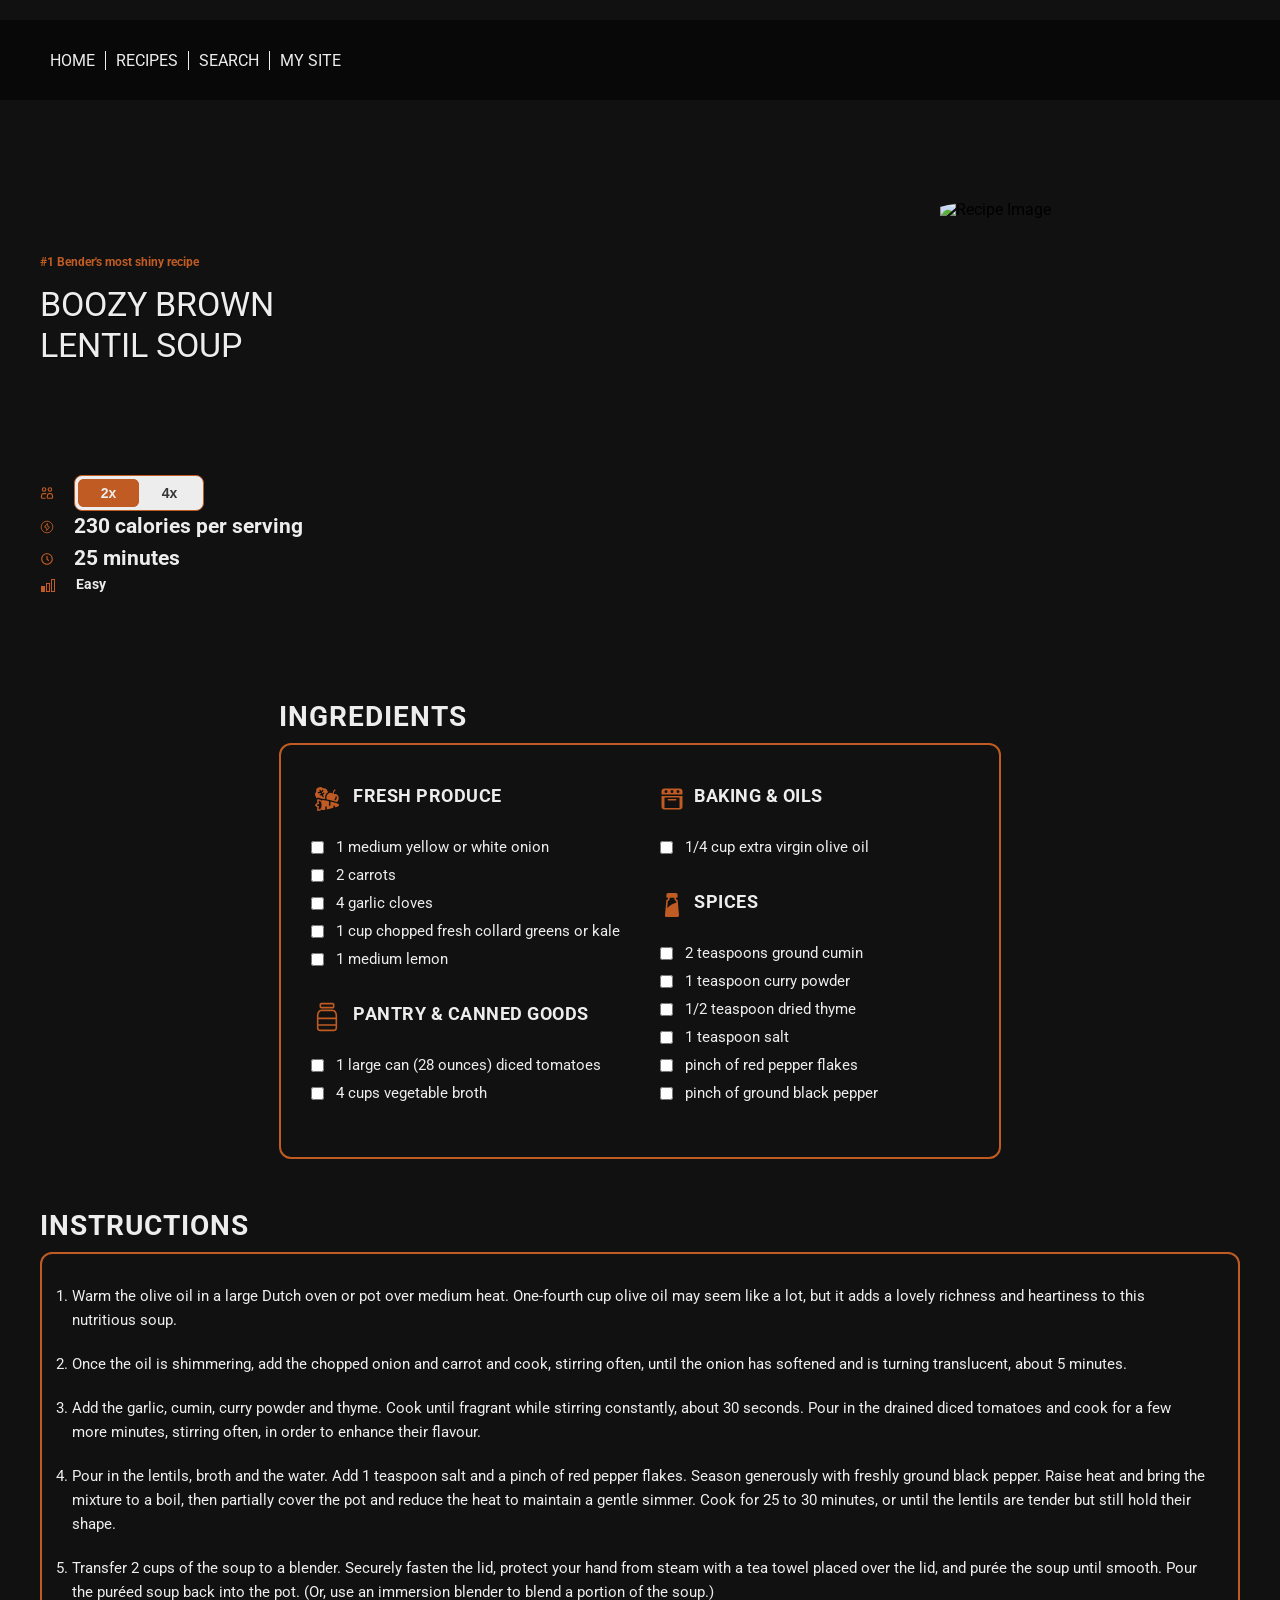
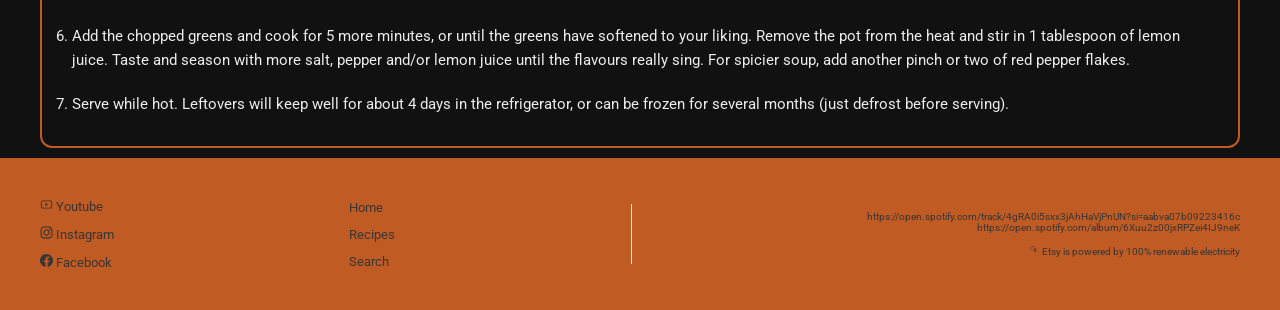
==== commit 4852c5e5: "IMPROVEDD" ====
--- a/index-recipe-mysite.html
+++ b/index-recipe-mysite.html
@@ -28,6 +28,7 @@
                         </nav>
         <!--HERO-->                      
          <div class="hero-mysite">
+            <div class="hero-mysite-container-left">
             <div class="hero-mysite-container">
                 <div class="hero-recipe-text">
                     <h3>#1 Bender's most shiny recipe</h3>
@@ -35,8 +36,8 @@
                     <h4>LENTIL SOUP</h4>
                  </div>
             </div>
+
             <div class="hero-mysite-mealspecs">
-
                 <div class="hero-mysite-mealspecs-people">
                     <svg xmlns="http://www.w3.org/2000/svg" width="1em" height="1em" viewBox="0 0 24 24">
                         <path d="M0 0h24v24H0z" fill="none" />
@@ -85,12 +86,16 @@
                     </svg>
                     <h2>Easy</h2>
                 </div>
-                
-
-            </div>
+            </div>
+        </div>
+        <div class="hero-mysite-container-right">
+        <div class="hero-mysite-image">
+            <img src="https://picsum.photos/450/450" alt="Recipe Image">
+        </div>
+        </div>
+         
          </div>   
-         
-         
+       
 
 
 
@@ -120,11 +125,11 @@
                     <h3>FRESH PRODUCE</h3>
                 </div>
                 <ul class="ingredient-list">
-                    <li><label><input type="checkbox"> 1 medium yellow or white onion</label></li>
-                    <li><label><input type="checkbox"> 2 carrots</label></li>
-                    <li><label><input type="checkbox"> 4 garlic cloves</label></li>
-                    <li><label><input type="checkbox"> 1 cup chopped fresh collard greens or kale</label></li>
-                    <li><label><input type="checkbox"> 1 medium lemon</label></li>
+                    <li><label><input type="checkbox"><span class="ingredient-text" data-original="1 medium yellow or white onion"> 1 medium yellow or white onion</span></label></li>
+                    <li><label><input type="checkbox"><span class="ingredient-text" data-original="2 carrots"> 2 carrots</span></label></li>
+                    <li><label><input type="checkbox"><span class="ingredient-text" data-original="4 garlic cloves"> 4 garlic cloves</span></label></li>
+                    <li><label><input type="checkbox"><span class="ingredient-text" data-original="1 cup chopped fresh collard greens or kale"> 1 cup chopped fresh collard greens or kale</span></label></li>
+                    <li><label><input type="checkbox"><span class="ingredient-text" data-original="1 medium lemon"> 1 medium lemon</span></label></li>
                 </ul>
             </div>
 
@@ -142,8 +147,8 @@
                     <h3>PANTRY & CANNED GOODS</h3>
                 </div>
                 <ul class="ingredient-list">
-                    <li><label><input type="checkbox"> 1 large can (28 ounces) diced tomatoes</label></li>
-                    <li><label><input type="checkbox"> 4 cups vegetable broth</label></li>           
+                    <li><label><input type="checkbox"><span class="ingredient-text" data-original="1 large can (28 ounces) diced tomatoes"> 1 large can (28 ounces) diced tomatoes</span></label></li>
+                    <li><label><input type="checkbox"><span class="ingredient-text" data-original="4 cups vegetable broth"> 4 cups vegetable broth</span></label></li>           
                 </ul>
             </div>
 
@@ -163,7 +168,7 @@
                     <h3>BAKING & OILS</h3>
                 </div>
                <ul class="ingredient-list">
-                    <li><label><input type="checkbox"> 1/4 cup extra virgin olive oil</label></li>           
+                    <li><label><input type="checkbox"><span class="ingredient-text" data-original="1/4 cup extra virgin olive oil"> 1/4 cup extra virgin olive oil</span></label></li>           
                </ul>
             </div>
 
@@ -181,17 +186,14 @@
                     <h3>SPICES</h3>
                 </div>
                 <ul class="ingredient-list">
-                    <li><label><input type="checkbox"> 2 teaspoons  ground cumin</label></li>           
-                    <li><label><input type="checkbox"> 1 teaspoon curry powder</label></li>           
-                    <li><label><input type="checkbox"> 1/2 teaspoon dried thyme</label></li>           
-                    <li><label><input type="checkbox"> 1 teaspoon salt</label></li>           
+                    <li><label><input type="checkbox"><span class="ingredient-text" data-original="2 teaspoons  ground cumin"> 2 teaspoons  ground cumin</span></label></li>           
+                    <li><label><input type="checkbox"><span class="ingredient-text" data-original="1 teaspoon curry powder"> 1 teaspoon curry powder</span></label></li>           
+                    <li><label><input type="checkbox"><span class="ingredient-text" data-original="1/2 teaspoon dried thyme"> 1/2 teaspoon dried thyme</span></label></li>           
+                    <li><label><input type="checkbox"><span class="ingredient-text" data-original="1 teaspoon salt"> 1 teaspoon salt</span></label></li>           
                     <li><label><input type="checkbox"> pinch of red pepper flakes</label></li>           
                     <li><label><input type="checkbox"> pinch of ground black pepper</label></li>           
                 </ul>
             </div>
-
-
-
             </div>
          </div>
 
--- a/css/style.css
+++ b/css/style.css
@@ -58,7 +58,7 @@
     }
 
 p[data-category="chicken"] {
-color:var(--category-chicken);
+    color:var(--category-chicken);
 }
 
 span[data-category="chicken"] {
@@ -66,63 +66,63 @@
     }
 
 div[data-category="pasta"] {
-border-left:1px solid var(--category-pasta);
+    border-left:1px solid var(--category-pasta);
 }
 
 p[data-category="pasta"] {
-color:var(--category-pasta);
+    color:var(--category-pasta);
 }
 
 span[data-category="pasta"] {
-color:var(--category-pasta);
+    color:var(--category-pasta);
 }
 
 div[data-category="veg"] {
-border-left:1px solid var(--category-veg);
+    border-left:1px solid var(--category-veg);
 }
 
 p[data-category="veg"] {
-color:var(--category-veg);
+    color:var(--category-veg);
 }
 
 span[data-category="veg"] {
-color:var(--category-veg);
+    color:var(--category-veg);
 }
 
 div[data-category="misc"] {
-border-left:1px solid var(--category-misc);
+    border-left:1px solid var(--category-misc);
 }
 
 p[data-category="misc"] {
-color:var(--category-misc);
+    color:var(--category-misc);
 }
 
 span[data-category="misc"] {
-color:var(--category-misc);
+    color:var(--category-misc);
 }
 
 div[data-category="meats"] {
-border-left:1px solid var(--category-meats);
+    border-left:1px solid var(--category-meats);
 }
 
 p[data-category="meats"] {
-color:var(--category-meats);
+    color:var(--category-meats);
 }
 
 span[data-category="meats"] {
-color:var(--category-meats);
+    color:var(--category-meats);
 }
 
 div[data-category="dessert"] {
-border-left:1px solid var(--category-dessert);
+    border-left:1px solid var(--category-dessert);
 }
 
 p[data-category="dessert"] {
-color:var(--category-dessert);
+    color:var(--category-dessert);
 }
 
 span[data-category="dessert"] {
-color:var(--category-dessert);
+    color:var(--category-dessert);
 }
 
 
@@ -151,11 +151,11 @@
 }
 
 .hamburger-menu {
-display: none;
+    display: none;
 }
 
 .mobile-menu {
-display: none;
+    display: none;
 }
 
 .navigation{
@@ -250,20 +250,20 @@
 }
 
 .search-box{
-display:flex;
-align-items:center;
-position:relative;
-margin-top:10px;
-margin-bottom:10px;
+    display:flex;
+    align-items:center;
+    position:relative;
+    margin-top:10px;
+    margin-bottom:10px;
 }
 
 .search-input{
-background-color:transparent;
-border-radius:5px;
-border-color:1px solid var(--background-color-light);
-outline:none;
-color:var(--background-color-light);
-padding:10px 20px 10px 40px;
+    background-color:transparent;
+    border-radius:5px;
+    border-color:1px solid var(--background-color-light);
+    outline:none;
+    color:var(--background-color-light);
+    padding:10px 20px 10px 40px;
 }
 
 .search-input::placeholder{
@@ -315,11 +315,11 @@
 }
 
 .todays_recipes_content {
-display:grid;
-grid-template-columns: repeat(4, 1fr);
-gap:var(--grid-gap);
-height:fit-content;
-width:var(--width-12col);
+    display:grid;
+    grid-template-columns: repeat(4, 1fr);
+    gap:var(--grid-gap);
+    height:fit-content;
+    width:var(--width-12col);
 }
 
 .todays_recipes_content_block {
@@ -469,109 +469,7 @@
     color:var(--background-color-dark-bg);
 }
 
-@media (width <= 768px) {
- :root {
-    --width-12col:100%;
-}
-
-body {
-
-}
-
-    .menu-container{
-        display: none;
-    }
-
-    .hamburger-menu{
-        display: block;
-        font-size: 24px;
-        color: var(--color-light); 
-    }
-
-    .mobile-menu {
-        display: block;
-        position: fixed;
-        top: 0;
-        right: 0;
-        width: 250px;
-        height: 100%;
-        background-color: var(--color-dark);
-        opacity: 0;
-        z-index:1000;
-        visibility: hidden;
-        transform: translateX(100%);
-        transition: transform 0.3s ease-in-out, opacity 0.3s ease-in-out, visibility 0.3s ease-in-out;
-    }
-
-    .mobile-menu.open {
-        transform: translateX(0);
-        visibility: visible;
-        opacity: 1;
-    }
-
-    .mobile-menu ul {
-        padding: 0;
-    }
-
-    .mobile-menu ul li {
-        list-style: none;
-        padding: 15px;
-    }
-
-    .mobile-menu ul li a {
-        text-decoration: none;
-        color: var(--color-light);
-        text-transform: uppercase;
-        font-weight: 700;
-        padding: 12px;
-    }
-
-    .todays_recipes_content {
-        grid-template-columns:1fr;
-        width:calc(100%-20px);
-        margin:0 auto;
-    }
-
-    .categories_content {
-        flex-wrap: wrap;
-        justify-content: flex-start;
-    }
-
-    .categories_content_block {
-        width: 30%;
-    }
-
-    .image_section {
-        display:none;
-    }
-
-    .hero-text {
-       width: 100vw;
-    }
-
-    
-
-
-}
-
-
-
 /*IN THE KITCHEN*/
-
-
-
-.kitchen_headline {
-   font-size:37px;
-    color:var(--background-color-light);
-    height:60px;
-    font-weight:700;
-    margin-top:70px;
-    display:flex;
-    justify-content:flex-start;
-    align-items:center;
-    border-bottom:1px solid var(--background-color-light);
-    text-transform:uppercase;
-}
 
 .content_area {
     display: grid;
@@ -584,6 +482,25 @@
     box-sizing: border-box;
 }
 
+.kitchen_headline_wrapper {
+    width: var(--width-12col);
+    max-width: var(--full-width);
+    margin: 70px auto 0 auto;
+    border-bottom: 1px solid var(--color-light);
+    box-sizing:border-box;
+}
+
+.kitchen_headline {
+    font-size:37px;
+    color:var(--background-color-light);
+    height:60px;
+    font-weight:700;
+    display:flex;
+    justify-content:flex-start;
+    align-items:center;
+    text-transform:uppercase;
+}
+
 .content_area_block {
     grid-column: 2/ 5;
     display:flex;
@@ -614,6 +531,11 @@
 color:var(--color-dark);
 grid-column:2 / 5;
 padding-bottom: 20px;
+}
+
+.card-reversed-text {
+    grid-column: 9 / 12;
+    grid-row: 2;
 }
 
 .content_area_block_button button {
@@ -656,35 +578,12 @@
 display: block;
 }
 
-@media (width <= 768px) {
- :root {
-    --width-12col:100%;
-}
-
-.content_area {
-    display: block;
-    width: 100%;
-    height:auto;
-}
- .card_image_inthekitchen {
-    display: block;
-    width: 100%;
-    height:auto;
- }
-
- .content_area_block {
-    position: absolute;
-    text-align: center;
-    text-shadow: var(--background-color-dark-bg);
-    margin-top:10px;
- }
-}
-
-
+.card-reversed-image {
+    grid-column: 1 / 7;
+    grid-row: 2;
+}
 
 /* FOOTER */
-
-
 
 .footer {
     gap:var(--grid-gap);
@@ -782,32 +681,26 @@
 
 
 
-.hero-recipe, .ingredients, .instructions, .instructions-ingredients {
+.hero-recipe {
     width: var(--width-12col);
-    margin: 0 auto 0 auto;
+    margin: 120px auto 60px auto;
 }
 
 .hero-recipe-container {
     display: grid;
     grid-template-columns: repeat(12, 1fr);
-    grid-template-rows: auto auto auto;
     gap:var(--grid-gap);
     width:var(--width-12col);
     color: var(--color-light);
-}
-
-.hero-recipe-container-right {
-    grid-column: 6/span 5;
-    display: flex;
-    justify-content: center;
-    clip-path: circle(50% at 50% 50%);
-    margin-top: 150px;
-}
-
-.hero-recipe-text {
-    grid-column:1/ span 4;
-    grid-row:1;
-    margin-top:200px;
+    align-items: start;
+    margin-top: 200px;
+}
+
+.hero-recipe-container-left {
+    grid-column: 1/span 6;
+    display: flex;
+    flex-direction: column;
+    gap:30px;
 }
 
 .hero-recipe-text h3 {
@@ -821,6 +714,14 @@
     font-weight: 400;
     text-shadow: 1px 1px 1px #00000088;
     text-transform: uppercase;
+    line-height: 1.2;
+}
+
+.meal-specs {
+    display: flex;
+    flex-direction: row;
+    justify-content: flex-start;
+    gap: 40px;
 }
 
 .meal-specs span {
@@ -830,18 +731,6 @@
   white-space: nowrap;
 }
 
-.meal-specs {
-    grid-column: 1/span 6;
-    display: flex;
-    flex-direction: row;
-    justify-content: flex-start;
-    gap: 40px;
-    margin:50px 0 0 0;
-    padding-left: 0;
-    padding-bottom: 23px;
-    margin-top: 80px;
-}
-
 .meal-specs svg {
     color: var(--primary-color);
 }
@@ -867,6 +756,52 @@
     break-inside: avoid;
 }
 
+/*PRINT AND FAVOURITE BUTTONS*/
+
+.print-favourite {
+    display:flex;
+    gap:20px;
+}
+
+.print-favourite button {
+background: transparent;
+border: 1px solid var(--color-light);
+color:var(--color-light);
+padding: 10px 20px;
+cursor:pointer;
+text-transform:uppercase;
+display: inline flex;
+align-items:center;
+gap: 8px;
+}
+
+.hero-recipe-container-right {
+    grid-column: 7/span 6;
+    display: flex;
+    justify-content: center;
+    align-items: flex-start;
+}
+
+.hero-recipe-container-right-image {
+    width: 450px;
+    height:450px;
+    clip-path: circle(50% at 50% 50%);
+    overflow: hidden;
+}
+
+.hero-recipe-container-right-image img {
+    width: 100%;
+    height: 100%;
+    object-fit:cover;
+}
+
+/*INSTRUCTIONS SECTION*/
+
+.instructions {
+    width: var(--width-12col);
+    margin: 100px auto;
+}
+
 .instructions h1 {
     color: var(--color-light);
     font-size: 37px;
@@ -886,36 +821,62 @@
     line-height: 1.5;
 }
 
+/*BONUS INSTRUCTIONS AND IGREDIENTS*/
+
 .instructions-ingredients {
     display: grid;
-    grid-template-columns: 2fr 1fr;
+    grid-template-columns: repeat(12, 1fr);
     gap: var(--grid-gap);
     width: var(--width-12col);
+    margin: 100px auto;
 } 
 
-.instructions-bonus h1, .ingredients-bonus h1 {
-    color: var(--color-light);
+.bonus-section-header {
+    grid-column:1/-1;
+    display:grid;
+    grid-template-columns: repeat (12, 1fr);
+    gap:var(--grid-gap);
+    border-bottom: 1px solid var(--color-light);
     margin-bottom: 30px;
-}
-
-.section-divider {
-    grid-column:1/-1;
-    background-color: var(--color-light);
-    margin-bottom: 25px;
-    border-bottom: 1px solid var(--color-light);
-}
+    padding-bottom:15px;
+}
+
+.bonus-section-header h1:nth-child(1) {
+    grid-column: 1 / span 7;
+    color: var(--color-light);
+    font-size: 37px;
+    margin: 0;
+    border: none;
+}
+
+.bonus-section-header h1:nth-child(2) {
+    grid-column: 9 / span 4;
+    color: var(--color-light);
+    font-size: 37px;
+    margin: 0;
+    border: none;
+}
+
+.instructions-bonus {
+    grid-column: 1 / span 7;
+}
+
+.ingredients-bonus {
+    grid-column: 9 / span 4;
+}
+
 
 .instructions-bonus ol {
     list-style-type: none;
+    padding: 0;
 }
 
 .instructions-bonus li {
     margin-bottom: 20px;
     display: flex;
-    align-items:right;
-    gap: 10px;
+    align-items:flex-start;
+    gap: 15px;
     font-size: 14px;
-    max-width: 600px;
     color: var(--color-light);
 }
 
@@ -925,18 +886,21 @@
    transform: rotate(180deg);
    text-align: right;
    letter-spacing: 1px;
-}
-
-.ingredients-bonus li {
-    gap: 10px;
-    font-size: 14px;
-    max-width: 300px;
-    color: var(--color-light);
+   font-weight: bold;
 }
 
 .ingredients-bonus ul {
     list-style-type: none;
-}
+    padding-left: 16px;
+    color: var(--color-light);
+}
+
+.ingredients-bonus li {
+    margin-bottom:10px;
+    font-size: 14px;
+}
+
+
 
 
 
@@ -975,18 +939,18 @@
 }
 
 .search-filter {
-    background-color: rgba(237, 237, 237, 0.3);
-    -webkit-mask-image: linear-gradient(to right, rgba(0, 0, 0, 1) 50%, rgba(0, 0, 0, 0) 100%);
-    mask-image: linear-gradient(to right, rgba(0, 0, 0, 1) 50%, rgba(0, 0, 0, 0) 100%);
+    background: linear-gradient(to right, rgba(255, 255, 255, 0.12) 0%, rgba (255, 255, 255, 0) 100%);
     border-radius:5px;
-    padding: 24px;
-    color: var(--background-color-light);
-    max-width:650px;
+    padding: 30px;
+    color: var(--color-light);
+    max-width:550px;
+    width: 100%;
+    box-sizing: border-box;
 }
 
 .search-filter h2 {
     font-size: 24px;
-    margin-bottom:20px;
+    margin-bottom:25px;
 }
 
 .search-filter ul {
@@ -995,7 +959,7 @@
     margin:0;
     display: grid;
     grid-template-columns: repeat(2, 1fr);
-    gap: 10px 100px;
+    gap: 20px 60px;
 }
 
 .search-filter li {
@@ -1072,11 +1036,43 @@
 
 
 .hero-mysite {
-    display:grid;
-    width:var(--width-12col);
-    max-width:var(--width-full);
-    margin: 0 auto 0 auto;
-}
+    display: grid;
+    grid-template-columns: repeat(12, 1fr);
+    gap: 20px;
+    width: var(--width-12col);
+    max-width: var(--width-full);
+    margin: 0 auto;
+    align-items: center;
+}
+
+.hero-mysite-container-left {
+    grid-column: span 7; /* Adjust span based on your column requirements */
+    margin-top: 200px;
+    display: flex;
+    flex-direction: column;
+    gap:30px;
+}
+
+.hero-mysite-container-right {
+    grid-column: span 5;
+    display: flex;
+    justify-content: center;
+}
+
+.hero-mysite-image {
+    grid-column: 7/ span 5;
+    display: flex;
+    justify-content: center;
+}
+
+.hero-mysite-image {
+    width: 450px;
+    height:450px;
+    clip-path: circle(50% at 50% 50%);
+    overflow: hidden;
+    margin-top: 200px;
+}
+
 
 .hero-recipe-text h4 {
     color: var(--color-light);
@@ -1159,6 +1155,11 @@
     background-color: var(--primary-color);
 }
 
+.segmented-control .segment[data-value="4x"].active ~ .active-background,
+.segmented-control:has(.segment[data-value="4x"].active) .active-background {
+    transform: translateX(100%);
+}
+
 
 
 /*INGREDIENTS*/
@@ -1166,31 +1167,31 @@
 
 
 .ingredients-section {
-    display: grid;
     max-width: var(--width-12col);
     background-color: var(--background-color-dark-bg);
+    margin: 40px auto;
+}
+
+.ingredients-section h2 {
+    color: var(--color-light);
+    font-size: 28px;
+    letter-spacing: 1px;
+    margin-top: 0;
+    margin-bottom: 10px;
+}
+
+.ingredients-grid {
+    display: block;
+    column-count: 2;
+    column-gap:40px;
     border: 2px solid var(--primary-color);
     border-radius: 12px;
     padding: 30px;
     box-sizing: border-box;
-    margin: 40px auto;
-}
-
-.ingredients-section h2 {
-    color: var(--color-light);
-    font-size: 28px;
-    letter-spacing: 1px;
-    margin-top: 0;
-    margin-bottom: 30px;
-}
-
-.ingredients-grid {
-    display: column;
-    gap: 40px;
-    column-count: 2;
-}
-
-.ingredients-category {
+    width: 100%;
+}
+
+.ingredient-category {
     break-inside: avoid;
     page-break-inside: avoid;
     display: flex;
@@ -1245,10 +1246,6 @@
     max-width: var(--width-12col);
     margin: 0 auto;
     background-color:var(--background-color-dark-bg);
-    border: 2px solid var(--primary-color);
-    border-radius:12px;
-    padding: 30px;
-    box-sizing: border-box;
 }
 
 .instructions-section h2 {
@@ -1256,20 +1253,281 @@
     font-size: 28px;
     letter-spacing: 1px;
     margin-top: 0;
-    margin-bottom:30px;
+    margin-bottom:10px;
 }
 
 .instructions-list {
     list-style: decimal;
-    padding-left:20px;
     margin:0;
     display: flex;
     flex-direction: column;
     gap:20px;
+    border: 2px solid var(--primary-color);
+    border-radius: 12px;
+    padding: 30px;
+    box-sizing: border-box;
 }
 
 .instructions-list li {
     font-size: 15px;
     line-height:1.6;
     color:var(--color-light) ;
+}
+
+
+
+
+
+
+
+
+
+
+/*MOBILE VIIIEEEEEEEEEEEEEEEEEEEEEEEEEEEEEEEEEEEEW*/
+
+
+
+
+@media (width <= 768px) {
+ :root {
+    --width-12col:100%;
+}
+
+body {
+
+}
+
+    .menu-container{
+        display: none;
+    }
+
+    .hamburger-menu{
+        display: block;
+        font-size: 24px;
+        color: var(--color-light); 
+    }
+
+    .mobile-menu {
+        display: block;
+        position: fixed;
+        top: 0;
+        right: 0;
+        width: 250px;
+        height: 100%;
+        background-color: var(--color-dark);
+        opacity: 0;
+        z-index:1000;
+        visibility: hidden;
+        transform: translateX(100%);
+        transition: transform 0.3s ease-in-out, opacity 0.3s ease-in-out, visibility 0.3s ease-in-out;
+    }
+
+    .mobile-menu.open {
+        transform: translateX(0);
+        visibility: visible;
+        opacity: 1;
+    }
+
+    .mobile-menu ul {
+        padding: 0;
+    }
+
+    .mobile-menu ul li {
+        list-style: none;
+        padding: 15px;
+    }
+
+    .mobile-menu ul li a {
+        text-decoration: none;
+        color: var(--color-light);
+        text-transform: uppercase;
+        font-weight: 700;
+        padding: 12px;
+    }
+
+    .todays_recipes_content {
+        grid-template-columns:1fr;
+        width:calc(100%-20px);
+        margin:0 auto;
+    }
+
+    .categories_content {
+        flex-wrap: wrap;
+        justify-content: flex-start;
+    }
+
+    .categories_content_block {
+        width: 30%;
+    }
+
+    .image_section {
+        display:none;
+    }
+
+   .hero-container {
+    display: flex;
+    flex-direction: column; 
+    align-items: flex-start; 
+    text-align: left;       
+    padding-left: 20px;     
+  }
+
+  .hero-text {
+    width: 100%;
+    text-align: left;
+  }
+
+  .hero-search {
+    width: 100%;
+    display: flex;
+    justify-content: flex-start;
+  }
+
+  .footer-container {
+    display: flex;
+    flex-direction: column;
+    align-items: flex-start; 
+    gap: 25px;              
+    padding: 20px;
+  }
+
+.footer-top-row {
+    display: flex;
+    justify-content: space-between;
+    width: 100%;
+    gap: 20px;
+  }
+
+  .footer_social,
+  .nav-gen,
+  .info-gen {
+    width: 100%;
+  }
+
+  .social-gen {
+    display: flex;
+    flex-direction: column;
+    gap: 10px;
+  }
+
+  .nav-gen {
+    display: flex;
+    flex-direction: column;
+    gap: 10px;
+  }
+
+  .footer-divider {
+    display: none;
+  }
+
+  .info-gen {
+    width: 100%;
+    text-align: left;
+    display: flex;
+    flex-direction: column;
+    align-items: flex-start;
+  }
+
+  .social_media {
+    width: 100%;
+    text-align: left;
+  }
+
+  .spotify-row a {
+    word-break: break-all;
+    display: block;
+    margin-bottom: 8px;
+    text-align: left;
+  }
+
+  .renewable_energy {
+    display: flex;
+    align-items: center;
+    text-align: left;
+    width: 100%;
+  }
+
+ .hero-recipe-container {
+    display: flex;
+    flex-direction: column;
+    width: 100%;
+    gap: 15px;
+  }
+
+  .hero-recipe-container-left,
+  .hero-recipe-container-right {
+    width: 100%;
+  }
+
+  .hero-recipe-container-right-image {
+    width: 100%;
+    height: auto;
+    border-radius: 0;
+    clip-path: none;
+    border-radius: 0;
+    max-width: 100%;
+    aspect-ratio: auto;
+  }
+
+  .meal-specs {
+    display: flex;
+    flex-wrap: wrap;
+    gap: 8px;
+    margin-bottom: 15px;
+  }
+
+ .instructions-ingredients {
+    display: flex;
+    flex-direction: column;
+    width: 100%;
+  }
+
+  .bonus-section-header {
+    display: contents;
+  }
+
+  .instructions-ingredients h1:nth-of-type(1) {
+    order: 1;
+    margin-top: 20px;
+  }
+
+  .instructions-bonus {
+    order: 2;
+    width: 100%;
+  }
+
+  .instructions-ingredients h1:nth-of-type(2) {
+    order: 3;
+    margin-top: 30px; 
+  }
+
+  .ingredients-bonus {
+    order: 4;
+    width: 100%;
+  }
+
+  .ingredients-bonus ul {
+    columns: 1;
+    column-count: 1;
+    padding-left: 20px;
+  }
+
+  .content_area {
+    display: block;
+    width: 100%;
+    height:auto;
+}
+ .card_image_inthekitchen {
+    display: block;
+    width: 100%;
+    height:auto;
+ }
+
+ .content_area_block {
+    position: absolute;
+    text-align: center;
+    text-shadow: var(--background-color-dark-bg);
+    margin-top:10px;
+ }
+
 }
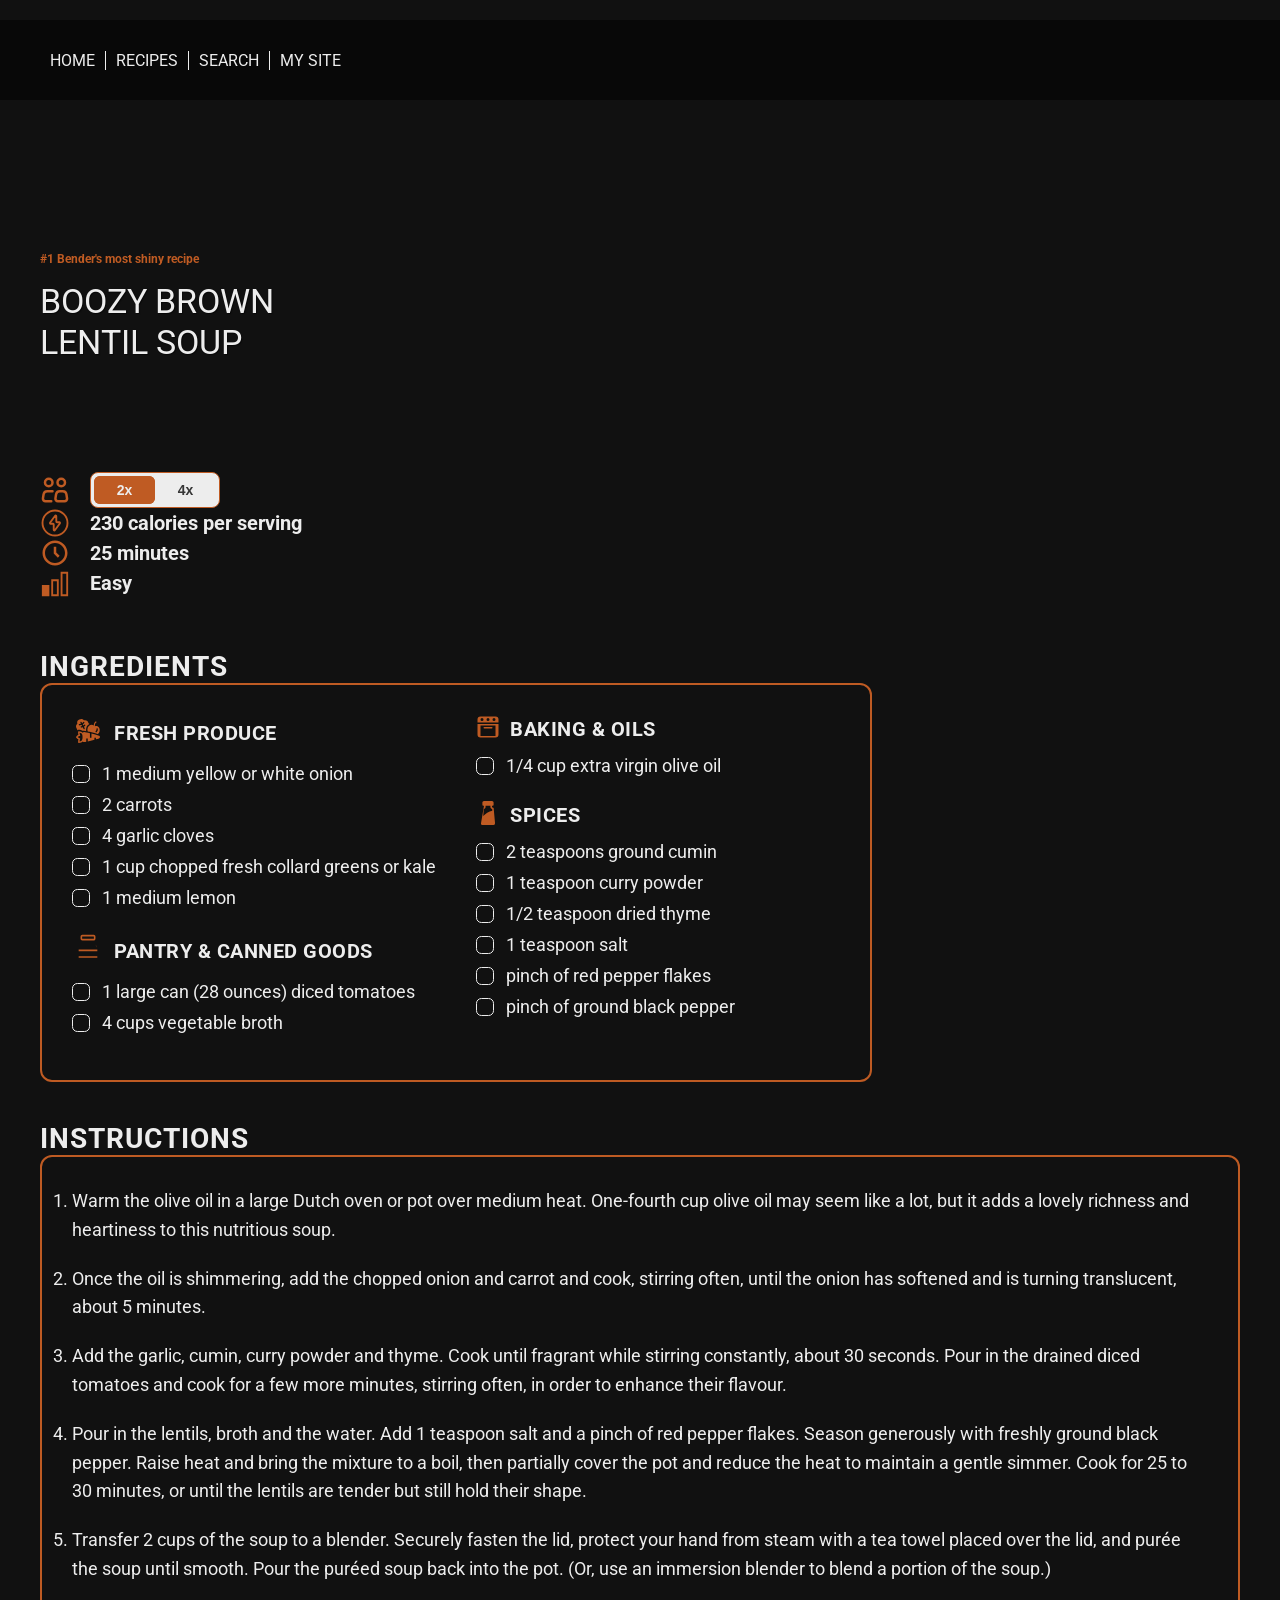
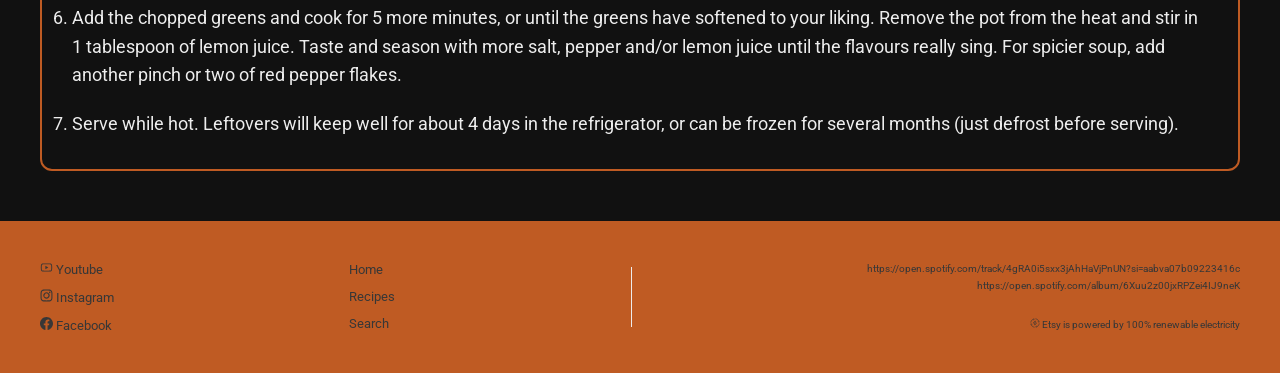
==== commit a5554950: "FINAL UPDATE" ====
--- a/index-recipe-mysite.html
+++ b/index-recipe-mysite.html
@@ -1,310 +1,453 @@
 <!DOCTYPE html>
 <html lang="en">
+
 <head>
     <meta charset="UTF-8">
     <meta name="viewport" content="width=device-width, initial-scale=1.0">
     <title>recipepage</title>
     <link rel="preconnect" href="https://fonts.googleapis.com">
-<link rel="preconnect" href="https://fonts.gstatic.com" crossorigin>
-<link href="https://fonts.googleapis.com/css2?family=Modern+Antiqua&family=Mystery+Quest&family=Roboto:ital,wght@0,100..900;1,100..900&family=Rubik+Wet+Paint&display=swap" rel="stylesheet">
+    <link rel="preconnect" href="https://fonts.gstatic.com" crossorigin>
+    <link
+        href="https://fonts.googleapis.com/css2?family=Modern+Antiqua&family=Mystery+Quest&family=Roboto:ital,wght@0,100..900;1,100..900&family=Rubik+Wet+Paint&display=swap"
+        rel="stylesheet">
     <link rel="stylesheet" href="css/style.css">
 </head>
+
 <body>
     <div class="container">
-                        
-                        <!--Navigation-->
-
-
-                        <nav class="navigation">
-                            <div class="menu-container">
-                            <ul>
-                                <li><a href="index.html">HOME</a></li>
-                                <li><a href="index-recipe.html">RECIPES</a></li>
-                                <li><a href="index-search.html">SEARCH</a></li>
-                                <li><a href="index-recipe-mysite.html">MY SITE</a></li>
-                            </ul>   
+
+
+
+
+
+        <!--NAVIGATION-->
+
+
+
+
+
+        <nav class="navigation">
+            <div class="menu-container">
+                <ul>
+                    <li><a href="index.html">HOME</a></li>
+                    <li><a href="index-recipe.html">RECIPES</a></li>
+                    <li><a href="index-search.html">SEARCH</a></li>
+                    <li><a href="index-recipe-mysite.html">MY SITE</a></li>
+                </ul>
+            </div>
+            <div class="hamburger-menu">
+                <span>
+                    <svg xmlns="http://www.w3.org/2000/svg" width="1em" height="1em" viewBox="0 0 16 16">
+                        <path d="M0 0h16v16H0z" fill="none" />
+                        <path fill="none" stroke="currentColor" stroke-linecap="round" stroke-linejoin="round"
+                            stroke-width="1.5" d="m2.75 12.25h10.5m-10.5-4h10.5m-10.5-4h10.5" />
+                    </svg>
+                </span>
+            </div>
+        </nav>
+        <!--MOBILE NAVIGATION-->
+        <div class="mobile-menu">
+            <ul>
+                <li><a href="index.html">HOME</a></li>
+                <li><a href="index-recipe.html">RECIPES</a></li>
+                <li><a href="index-search.html">SEARCH</a></li>
+                <li><a href="index-recipe-mysite.html">MY SITE</a></li>
+            </ul>
+        </div>
+
+
+
+        <main>
+
+            <!--HERO-->
+
+
+
+
+
+            <div class="hero-mysite">
+                <div class="hero-mysite-container-left">
+                    <div class="hero-recipe-text">
+                        <h3>#1 Bender's most shiny recipe</h3>
+                        <h4>BOOZY BROWN</h4>
+                        <h4>LENTIL SOUP</h4>
+                    </div>
+
+                    <div class="hero-mysite-mealspecs">
+                        <div class="hero-mysite-mealspecs-people">
+                            <svg xmlns="http://www.w3.org/2000/svg" width="1.5em" height="1.5em" viewBox="0 0 24 24">
+                                <path d="M0 0h24v24H0z" fill="none" />
+                                <g fill="none" stroke="currentColor" stroke-width="2">
+                                    <circle cx="7" cy="6" r="3" />
+                                    <path stroke-linecap="round" stroke-linejoin="round" d="M10 13H5.818a3 3 0 0 0-2.964 
+                            2.537L2.36 18.69A2 2 0 0 0 4.337 21H9m12.64-2.309l-.494-3.154A3 3 0 0 0 18.182 13h-2.364a3 3 0 0 0-2.964 
+                            2.537l-.493 3.154A2 2 0 0 0 14.337 21h5.326a2 2 0 0 0 1.976-2.309" />
+                                    <circle cx="17" cy="6" r="3" />
+                                </g>
+                            </svg>
+
+                            <div class="toggle-container">
+                                <div class="segmented-control" id="toggle-switch">
+                                    <button type="button" class="segment active" data-value="2x">2x</button>
+                                    <button type="button" class="segment" data-value="4x">4x</button>
+                                    <div class="active-background"></div>
+                                </div>
                             </div>
-                            
-                        </nav>
-        <!--HERO-->                      
-         <div class="hero-mysite">
-            <div class="hero-mysite-container-left">
-            <div class="hero-mysite-container">
-                <div class="hero-recipe-text">
-                    <h3>#1 Bender's most shiny recipe</h3>
-                    <h4>BOOZY BROWN</h4>
-                    <h4>LENTIL SOUP</h4>
-                 </div>
-            </div>
-
-            <div class="hero-mysite-mealspecs">
-                <div class="hero-mysite-mealspecs-people">
-                    <svg xmlns="http://www.w3.org/2000/svg" width="1em" height="1em" viewBox="0 0 24 24">
-                        <path d="M0 0h24v24H0z" fill="none" />
-                        <g fill="none" stroke="currentColor" stroke-width="2">
-                            <circle cx="7" cy="6" r="3" />
-                            <path stroke-linecap="round" stroke-linejoin="round" d="M10 13H5.818a3 3 0 0 0-2.964 2.537L2.36 18.69A2 2 0 0 0 4.337 21H9m12.64-2.309l-.494-3.154A3 3 0 0 0 18.182 13h-2.364a3 3 0 0 0-2.964 2.537l-.493 3.154A2 2 0 0 0 14.337 21h5.326a2 2 0 0 0 1.976-2.309" />
-                            <circle cx="17" cy="6" r="3" />
-                        </g>
-                    </svg>
-
-                    <div class="toggle-container">
-                        <div class="segmented-control" id="toggle-switch">
-                            <button type="button" class="segment active" data-value="2x">2x</button>
-                            <button type="button" class="segment" data-value="4x">4x</button>
-                            <div class="active-background"></div>
-                        </div>
-                    </div>
-                </div>
-
-                <div class="hero-mysite-mealspecs-calories">
-                <svg xmlns="http://www.w3.org/2000/svg" width="1em" height="1em" viewBox="0 0 24 24">
-                    <path d="M0 0h24v24H0z" fill="none" />
-                    <g fill="none" stroke="currentColor" stroke-width="1.5">
-                        <circle cx="12" cy="12" r="10" />
-                        <path stroke-linecap="round" stroke-linejoin="round" d="m8.129 11.598l3.999-5.39c.313-.422.899-.16.899.402v4.172c0 .336.23.609.514.609h1.944c.442 0 .678.618.386 1.011l-3.999 5.39c-.313.422-.899.16-.899-.402v-4.172c0-.336-.23-.609-.514-.609H8.515c-.441 0-.677-.618-.385-1.011" />
-                    </g>
-                </svg>
-
-                    <h2>230 calories per serving</h2>
-                </div>
-
-                <div class="hero-mysite-mealspecs-time">
-                    <svg xmlns="http://www.w3.org/2000/svg" width="1em" height="1em" viewBox="0 0 24 24">
-                        <path d="M0 0h24v24H0z" fill="none" />
-                        <path fill="currentColor" d="M12 2C6.486 2 2 6.486 2 12s4.486 10 10 10s10-4.486 10-10S17.514 2 12 2m0 18c-4.411 0-8-3.589-8-8s3.589-8 8-8s8 3.589 8 8s-3.589 8-8 8" />
-                        <path fill="currentColor" d="M13 7h-2v5.414l3.293 3.293l1.414-1.414L13 11.586z" />
-                    </svg>
-
-                    <h2>25 minutes</h2>
-                </div>
-
-                <div class="hero-mysite-mealspecs-level">
-                    <svg xmlns="http://www.w3.org/2000/svg" width="1em" height="1em" viewBox="0 0 32 32">
-                        <path d="M0 0h32v32H0z" fill="none" />
-                        <path fill="currentColor" d="M30 30h-8V4h8Zm-6-2h4V6h-4Zm-4 2h-8V12h8Zm-6-2h4V14h-4Zm-4 2H2V18h8Z" />
-                    </svg>
-                    <h2>Easy</h2>
-                </div>
-            </div>
-        </div>
-        <div class="hero-mysite-container-right">
-        <div class="hero-mysite-image">
-            <img src="https://picsum.photos/450/450" alt="Recipe Image">
-        </div>
-        </div>
-         
-         </div>   
-       
-
-
-
-
-
-
-         <!--INGREDIENTS-->
-
-         <div class="ingredients-section">
-            <h2>INGREDIENTS</h2>
-
-            <div class="ingredients-grid">
-
-            <!--FERSH PRODUCE-->
-
-            <div class="ingredient-category">
-                <div class="category-header">
-                    <div class="span">
-                        <svg xmlns="http://www.w3.org/2000/svg" width="2em" height="2em" viewBox="0 0 48 48">
-                            <path d="M0 0h48v48H0z" fill="none" />
-                            <g fill="currentColor" fill-rule="evenodd" clip-rule="evenodd">
-                                <path d="M22.965 9.163c-1.16-1.104-2.826-1.653-4.998-1.12a5.14 5.14 0 0 0-2.077-1.666c-1.336-.574-3.013-.562-4.904.525c-1.978.923-2.931 2.28-3.194 3.704c-.178.968-.023 1.886.232 2.61c-1.678 1.468-2.183 3.144-1.942 4.723c.209 1.366.955 2.533 1.687 3.325a4.1 4.1 0 0 0-.038 1.678c.31-.22.457-.322.794-.459c.55-.224 1-.25 1.5-.25c1.575 0 2.486.183 3.988.6a10 10 0 0 1 2.431 1.008l.284-.122a2 2 0 0 1 1.135-.136l3.513.607a14 14 0 0 1-.233-2.197a9.48 9.48 0 0 1 5.022-8.572a4.1 4.1 0 0 0-1.438-.972c-.23-1.053-.761-2.333-1.762-3.286m-9.826 1.117a1 1 0 0 1 1.34.453l.791 1.6l1.613-1.727a1 1 0 0 1 1.462 1.363l-2.127 2.278l.803 1.621l1.331-1.21a1 1 0 0 1 1.346 1.478l-1.755 1.595l1.056 2.134a1 1 0 0 1-1.793.886l-1.095-2.213l-1.964.397a1 1 0 0 1-.397-1.958l1.444-.292l-.796-1.607l-3.039.457a1 1 0 1 1-.298-1.976l2.406-.362l-.781-1.579a1 1 0 0 1 .453-1.338" />
-                                <path d="m24.136 24.695l-.508-.099a8 8 0 0 1-.394-1.523l-.015-.06c-.102-.417-.17-.784-.176-1.06a7.6 7.6 0 0 1 2.423-5.72q.092-.087.187-.151c2.015-1.8 4.833-2.113 7.015-.327c-.025-2.452.97-4.848 3.38-6.238l.845 1.462c-2.041 1.177-2.8 3.38-2.462 5.735c4.655-1.53 8.278 2.873 6.918 7.942a7.85 7.85 0 0 1-2.547 3.977l-.61-.213c-1.807-.627-4.082-1.386-5.9-1.887c-1.768-.488-4.043-.993-5.863-1.373a196 196 0 0 0-2.293-.465m13.418-4.709a1 1 0 0 1 1.172.79a5.06 5.06 0 0 1-1.803 4.95a.998.998 0 1 1-1.26-1.552a3.07 3.07 0 0 0 1.1-3.017a1 1 0 0 1 .79-1.17M10.236 41.998c3-.167 4.856-1.02 6-2.269c.455.61 1.218.964 2.044.834a119 119 0 0 0 3.098-.531v-4.685h2.23v4.254c2.82-.57 6.25-1.353 10.031-2.406v-2.961h2.23v2.32c1.523-.453 3.092-.948 4.691-1.488a2.034 2.034 0 0 0 0-3.891a137 137 0 0 0-11.38-3.293v6.352h-2.229v-6.877c-3.69-.838-6.71-1.37-8.671-1.68a2.12 2.12 0 0 0-2.044.835c-1.144-1.25-3-2.103-6-2.27a1.063 1.063 0 0 0-1.113 1.085c.026 1.813.137 3.253.515 4.376c-1.225.464-2.38 1.4-3.436 2.809c-.27.36-.27.857 0 1.217c1.047 1.397 2.193 2.33 3.406 2.797c-.322 1.09-.45 2.52-.483 4.384a1.063 1.063 0 0 0 1.11 1.088m2.199-10.972l-2.007.76c-.556.21-1.18.621-1.84 1.334c.653.706 1.271 1.116 1.822 1.328l1.918.739l-.582 1.969c-.171.58-.286 1.374-.347 2.488c2.15-.33 3.058-1.127 3.527-1.852c.675-1.043.878-2.565.878-4.672s-.203-3.628-.878-4.671c-.47-.726-1.38-1.523-3.533-1.854c.057 1.08.17 1.838.358 2.399z" />
-                            </g>
-                        </svg>
-                    </div>
-                    <h3>FRESH PRODUCE</h3>
-                </div>
-                <ul class="ingredient-list">
-                    <li><label><input type="checkbox"><span class="ingredient-text" data-original="1 medium yellow or white onion"> 1 medium yellow or white onion</span></label></li>
-                    <li><label><input type="checkbox"><span class="ingredient-text" data-original="2 carrots"> 2 carrots</span></label></li>
-                    <li><label><input type="checkbox"><span class="ingredient-text" data-original="4 garlic cloves"> 4 garlic cloves</span></label></li>
-                    <li><label><input type="checkbox"><span class="ingredient-text" data-original="1 cup chopped fresh collard greens or kale"> 1 cup chopped fresh collard greens or kale</span></label></li>
-                    <li><label><input type="checkbox"><span class="ingredient-text" data-original="1 medium lemon"> 1 medium lemon</span></label></li>
-                </ul>
-            </div>
-
-        <!--PANTRY GOODS-->
-
-            <div class="ingredient-category">
-                <div class="category-header">
-                    <div class="span">
-                        <svg xmlns="http://www.w3.org/2000/svg" width="2em" height="2em" viewBox="0 0 20 20">
-                            <path d="M0 0h20v20H0z" fill="none" />
-                            <path fill="currentColor" d="M13.667 2.293a.125.125 0 0 0-.125-.125H6.458a.125.125 0 0 0-.125.125v1.25c0 .069.056.125.125.125h7.084a.125.125 0 0 0 .125-.125zm1 1.25c0 .621-.504 1.125-1.125 1.125H6.458a1.125 1.125 0 0 1-1.125-1.125v-1.25c0-.621.504-1.125 1.125-1.125h7.084c.621 0 1.125.504 1.125 1.125zm.666 5.623c0-.76-.191-1.49-.541-2.015c-.34-.51-.82-.819-1.459-.819H6.667c-.64 0-1.12.31-1.459.82c-.35.524-.541 1.255-.541 2.014v7.5c0 .64.526 1.166 1.166 1.166h8.334c.64 0 1.166-.526 1.166-1.166zm1 7.5a2.17 2.17 0 0 1-2.166 2.166H5.833a2.17 2.17 0 0 1-2.166-2.166v-7.5c0-.908.225-1.844.709-2.57c.493-.74 1.264-1.264 2.291-1.264h6.666c1.027 0 1.798.524 2.291 1.265c.484.725.709 1.661.709 2.569z" />
-                            <path fill="currentColor" d="M15.833 10.332v1H4.167v-1zm0 4.168v1H4.167v-1z" />
-                        </svg>
-                    </div>
-                    <h3>PANTRY & CANNED GOODS</h3>
-                </div>
-                <ul class="ingredient-list">
-                    <li><label><input type="checkbox"><span class="ingredient-text" data-original="1 large can (28 ounces) diced tomatoes"> 1 large can (28 ounces) diced tomatoes</span></label></li>
-                    <li><label><input type="checkbox"><span class="ingredient-text" data-original="4 cups vegetable broth"> 4 cups vegetable broth</span></label></li>           
-                </ul>
-            </div>
-
-            <!--BAKING-->
-
-            <div class="ingredient-category">
-                <div class="category-header">
-                    <div class="span">
-                        <svg xmlns="http://www.w3.org/2000/svg" width="1.5em" height="1.5em" viewBox="0 0 16 16">
-                            <path d="M0 0h16v16H0z" fill="none" />
-                            <g fill="currentColor">
-                                <path d="M10.5 8a.5.5 0 0 1 0 1h-5a.5.5 0 0 1 0-1z" />
-                                <path d="M15 13a2 2 0 0 1-2 2H3a2 2 0 0 1-2-2V6h14zM3 14h10V7H3zM13 1a2 2 0 0 1 2 2v2H1V3a2 2 0 0 1 2-2zM4 2a1 1 0 1 0 0 2a1 1 0 0 0 0-2m4 0a1 1 0 1 0 0 2a1 1 0 0 0 0-2m4 0a1 1 0 1 0 0 2a1 1 0 0 0 0-2" />
-                            </g>
-                        </svg>
-                    </div>
-                    <h3>BAKING & OILS</h3>
-                </div>
-               <ul class="ingredient-list">
-                    <li><label><input type="checkbox"><span class="ingredient-text" data-original="1/4 cup extra virgin olive oil"> 1/4 cup extra virgin olive oil</span></label></li>           
-               </ul>
-            </div>
-
-
-            <!--SPICES-->
-
-            <div class="ingredient-category">
-                <div class="category-header">
-                    <div class="span">
-                        <svg xmlns="http://www.w3.org/2000/svg" width="1.5em" height="1.5em" viewBox="0 0 15 15">
-                            <path d="M0 0h15v15H0z" fill="none" />
-                            <path fill="currentColor" d="M6 3v.75c0 .63-.47 1.16-1.09 1.24l-.4 4.39C5.15 8.7 5.97 8.02 7 7.33c1.06-.7 2.12-1.13 3.18-1.27l-.09-1.07C9.47 4.91 9 4.38 9 3.75V3zM5 3h-.5c-.28 0-.5-.22-.5-.5V1c0-.55.45-1 1-1h5c.55 0 1 .45 1 1v1.5c0 .28-.22.5-.5.5H10v.75c0 .14.11.25.25.25h.25c.28 0 .52.22.55.5l.85 9.41A1 1 0 0 1 11 15H4.1c-.56 0-1-.45-1-1v-.09l.85-9.41c.03-.28.27-.5.55-.5h.25c.14 0 .25-.11.25-.25z" />
-                        </svg>
-                    </div>
-                    <h3>SPICES</h3>
-                </div>
-                <ul class="ingredient-list">
-                    <li><label><input type="checkbox"><span class="ingredient-text" data-original="2 teaspoons  ground cumin"> 2 teaspoons  ground cumin</span></label></li>           
-                    <li><label><input type="checkbox"><span class="ingredient-text" data-original="1 teaspoon curry powder"> 1 teaspoon curry powder</span></label></li>           
-                    <li><label><input type="checkbox"><span class="ingredient-text" data-original="1/2 teaspoon dried thyme"> 1/2 teaspoon dried thyme</span></label></li>           
-                    <li><label><input type="checkbox"><span class="ingredient-text" data-original="1 teaspoon salt"> 1 teaspoon salt</span></label></li>           
-                    <li><label><input type="checkbox"> pinch of red pepper flakes</label></li>           
-                    <li><label><input type="checkbox"> pinch of ground black pepper</label></li>           
-                </ul>
-            </div>
-            </div>
-         </div>
-
-
-         <!--INSTRUCTIONS-->
-
-
-
-        <div class="instructions-section">
-            <h2>INSTRUCTIONS</h2>
-            
-            <ol class="instructions-list">
-                <li>Warm the olive oil in a large Dutch oven or pot over medium heat. One-fourth cup olive oil may seem like a lot, but it adds a lovely richness and heartiness to this nutritious soup.</li>
-                <li>Once the oil is shimmering, add the chopped onion and carrot and cook, stirring often, until the onion has softened and is turning translucent, about 5 minutes.</li>
-                <li>Add the garlic, cumin, curry powder and thyme. Cook until fragrant while stirring constantly, about 30 seconds. Pour in the drained diced tomatoes and cook for a few more minutes, stirring often, in order to enhance their flavour. </li>
-                <li>Pour in the lentils, broth and the water. Add 1 teaspoon salt and a pinch of red pepper flakes. Season generously with freshly ground black pepper. Raise heat and bring the mixture to a boil, then partially cover the pot and reduce the heat to maintain a gentle simmer. Cook for 25 to 30 minutes, or until the lentils are tender but still hold their shape.</li>
-                <li>Transfer 2 cups of the soup to a blender. Securely fasten the lid, protect your hand from steam with a tea towel placed over the lid, and purée the soup until smooth. Pour the puréed soup back into the pot. (Or, use an immersion blender to blend a portion of the soup.)</li>
-                <li>Add the chopped greens and cook for 5 more minutes, or until the greens have softened to your liking. Remove the pot from the heat and stir in 1 tablespoon of lemon juice. Taste and season with more salt, pepper and/or lemon juice until the flavours really sing. For spicier soup, add another pinch or two of red pepper flakes.</li>
-                <li>Serve while hot. Leftovers will keep well for about 4 days in the refrigerator, or can be frozen for several months (just defrost before serving).</li>
-            </ol>
-        </div>
-
-
-
-
-
-
-
-        <!--FOOTER--> 
+                        </div>
+
+                        <div class="hero-mysite-mealspecs-calories">
+                            <svg xmlns="http://www.w3.org/2000/svg" width="1.5em" height="1.5em" viewBox="0 0 24 24">
+                                <path d="M0 0h24v24H0z" fill="none" />
+                                <g fill="none" stroke="currentColor" stroke-width="1.5">
+                                    <circle cx="12" cy="12" r="10" />
+                                    <path stroke-linecap="round" stroke-linejoin="round" d="m8.129 11.598l3.999-5.39c.313-.422.899-.16.899.402v4.172c0 
+                            .336.23.609.514.609h1.944c.442 0 .678.618.386 1.011l-3.999 5.39c-.313.422-.899.16-.899-.402v-4.172c0-.336-.23-.609-.514-.609H8.515c-.441 
+                            0-.677-.618-.385-1.011" />
+                                </g>
+                            </svg>
+
+                            <h2>230 calories per serving</h2>
+                        </div>
+
+                        <div class="hero-mysite-mealspecs-time">
+                            <svg xmlns="http://www.w3.org/2000/svg" width="1.5em" height="1.5em" viewBox="0 0 24 24">
+                                <path d="M0 0h24v24H0z" fill="none" />
+                                <path fill="currentColor" d="M12 2C6.486 2 2 6.486 2 12s4.486 10 10 10s10-4.486 10-10S17.514 
+                            2 12 2m0 18c-4.411 0-8-3.589-8-8s3.589-8 8-8s8 3.589 8 8s-3.589 8-8 8" />
+                                <path fill="currentColor" d="M13 7h-2v5.414l3.293 3.293l1.414-1.414L13 11.586z" />
+                            </svg>
+
+                            <h2>25 minutes</h2>
+                        </div>
+
+                        <div class="hero-mysite-mealspecs-level">
+                            <svg xmlns="http://www.w3.org/2000/svg" width="1.5em" height="1.5em" viewBox="0 0 32 32">
+                                <path d="M0 0h32v32H0z" fill="none" />
+                                <path fill="currentColor"
+                                    d="M30 30h-8V4h8Zm-6-2h4V6h-4Zm-4 2h-8V12h8Zm-6-2h4V14h-4Zm-4 2H2V18h8Z" />
+                            </svg>
+
+                            <h2>Easy</h2>
+                        </div>
+                    </div>
+                </div>
+                <div class="hero-mysite-container-right">
+                    <div class="hero-mysite-image">
+                        <img src="https://picsum.photos/450/450" alt="Recipe Image">
+                    </div>
+                </div>
+            </div>
+
+
+
+
+
+            <!--INGREDIENTS-->
+
+
+
+
+
+            <div class="ingredients-section">
+
+                <h2>INGREDIENTS</h2>
+
+                <div class="ingredients-grid">
+
+                    <!--FRESH PRODUCE-->
+
+                    <div class="ingredient-category">
+                        <div class="category-header">
+                            <div class="span">
+                                <svg xmlns="http://www.w3.org/2000/svg" width="2em" height="2em" viewBox="0 0 48 48">
+                                    <path d="M0 0h48v48H0z" fill="none" />
+                                    <g fill="currentColor" fill-rule="evenodd" clip-rule="evenodd">
+                                        <path
+                                            d="M22.965 9.163c-1.16-1.104-2.826-1.653-4.998-1.12a5.14 5.14 0 0 
+                                    0-2.077-1.666c-1.336-.574-3.013-.562-4.904.525c-1.978.923-2.931 2.28-3.194 
+                                    3.704c-.178.968-.023 1.886.232 2.61c-1.678 1.468-2.183 3.144-1.942 4.723c.209 1.366.955 
+                                    2.533 1.687 3.325a4.1 4.1 0 0 0-.038 1.678c.31-.22.457-.322.794-.459c.55-.224 1-.25 1.5-.25c1.575 
+                                    0 2.486.183 3.988.6a10 10 0 0 1 2.431 1.008l.284-.122a2 2 0 0 1 1.135-.136l3.513.607a14 14 0 0 
+                                    1-.233-2.197a9.48 9.48 0 0 1 5.022-8.572a4.1 4.1 0 0 0-1.438-.972c-.23-1.053-.761-2.333-1.762-3.286m-9.826 
+                                    1.117a1 1 0 0 1 1.34.453l.791 1.6l1.613-1.727a1 1 0 0 1 1.462 1.363l-2.127 2.278l.803 1.621l1.331-1.21a1 
+                                    1 0 0 1 1.346 1.478l-1.755 1.595l1.056 2.134a1 1 0 0 1-1.793.886l-1.095-2.213l-1.964.397a1 1 0 0 
+                                    1-.397-1.958l1.444-.292l-.796-1.607l-3.039.457a1 1 0 1 1-.298-1.976l2.406-.362l-.781-1.579a1 1 0 0 1 .453-1.338" />
+                                        <path d="m24.136 24.695l-.508-.099a8 8 0 0 1-.394-1.523l-.015-.06c-.102-.417-.17-.784-.176-1.06a7.6 
+                                    7.6 0 0 1 2.423-5.72q.092-.087.187-.151c2.015-1.8 4.833-2.113 7.015-.327c-.025-2.452.97-4.848 3.38-6.238l.845 
+                                    1.462c-2.041 1.177-2.8 3.38-2.462 5.735c4.655-1.53 8.278 2.873 6.918 7.942a7.85 7.85 0 0 1-2.547 
+                                    3.977l-.61-.213c-1.807-.627-4.082-1.386-5.9-1.887c-1.768-.488-4.043-.993-5.863-1.373a196 196 0 0 
+                                    0-2.293-.465m13.418-4.709a1 1 0 0 1 1.172.79a5.06 5.06 0 0 1-1.803 4.95a.998.998 0 1 1-1.26-1.552a3.07 3.07 
+                                    0 0 0 1.1-3.017a1 1 0 0 1 .79-1.17M10.236 41.998c3-.167 4.856-1.02 6-2.269c.455.61 1.218.964 2.044.834a119 
+                                    119 0 0 0 3.098-.531v-4.685h2.23v4.254c2.82-.57 6.25-1.353 10.031-2.406v-2.961h2.23v2.32c1.523-.453 3.092-.948 
+                                    4.691-1.488a2.034 2.034 0 0 0 0-3.891a137 137 0 0 0-11.38-3.293v6.352h-2.229v-6.877c-3.69-.838-6.71-1.37-8.671-1.68a2.12 
+                                    2.12 0 0 0-2.044.835c-1.144-1.25-3-2.103-6-2.27a1.063 1.063 0 0 0-1.113 1.085c.026 1.813.137 3.253.515 4.376c-1.225.464-2.38 
+                                    1.4-3.436 2.809c-.27.36-.27.857 0 1.217c1.047 1.397 2.193 2.33 3.406 2.797c-.322 1.09-.45 2.52-.483 4.384a1.063 1.063 0 0 0 
+                                    1.11 1.088m2.199-10.972l-2.007.76c-.556.21-1.18.621-1.84 1.334c.653.706 1.271 1.116 1.822 1.328l1.918.739l-.582 1.969c-.171.58-.286 
+                                    1.374-.347 2.488c2.15-.33 3.058-1.127 3.527-1.852c.675-1.043.878-2.565.878-4.672s-.203-3.628-.878-4.671c-.47-.726-1.38-1.523-3.533-1.854c.057 
+                                    1.08.17 1.838.358 2.399z" />
+                                    </g>
+                                </svg>
+                            </div>
+
+                            <h3>FRESH PRODUCE</h3>
+
+                        </div>
+                        <ul class="ingredient-list">
+                            <li><label><input type="checkbox"><span class="ingredient-text"
+                                        data-original="1 medium yellow or white onion"> 1 medium yellow or white
+                                        onion</span></label></li>
+                            <li><label><input type="checkbox"><span class="ingredient-text" data-original="2 carrots"> 2
+                                        carrots</span></label></li>
+                            <li><label><input type="checkbox"><span class="ingredient-text"
+                                        data-original="4 garlic cloves">
+                                        4 garlic cloves</span></label></li>
+                            <li><label><input type="checkbox"><span class="ingredient-text"
+                                        data-original="1 cup chopped fresh collard greens or kale"> 1 cup chopped fresh
+                                        collard greens or kale</span></label></li>
+                            <li><label><input type="checkbox"><span class="ingredient-text"
+                                        data-original="1 medium lemon">
+                                        1 medium lemon</span></label></li>
+                        </ul>
+                    </div>
+
+                    <!--PANTRY GOODS-->
+
+                    <div class="ingredient-category">
+                        <div class="category-header">
+                            <div class="span">
+                                <svg xmlns="http://www.w3.org/2000/svg" width="2em" height="2em" viewBox="0 0 20 20">
+                                    <path d="M0 0h20v20H0z" fill="none" />
+                                    <path fill="currentColor" d="M13.667 2.293a.125.125 0 0 0-.125-.125H6.458a.125.125 
+                            0 0 0-.125.125v1.25c0 .069.056.125.125.125h7.084a.125.125 0 0 0 .125-.125zm1 1.25c0 
+                            .621-.504 1.125-1.125 1.125H6.458a1.125 1.125 0 0 1-1.125-1.125v-1.25c0-.621.504-1.125 
+                            1.125-1.125h7.084c.621 0 1.125.504 1.125 1.125zm.666 5.623c0-.76-.191-1.49-.541-2.015c-
+                            .34-.51-.82-.819-1.459-.819H6.667c-.64 0-1.12.31-1.459.82c-.35.524-.541 1.255-.541 
+                            2.014v7.5c0 .64.526 1.166 1.166 1.166h8.334c.64 0 1.166-.526 1.166-1.166zm1 7.5a2.17 
+                            2.17 0 0 1-2.166 2.166H5.833a2.17 2.17 0 0 1-2.166-2.166v-7.5c0-.908.225-1.844.709-
+                            2.57c.493-.74 1.264-1.264 2.291-1.264h6.666c1.027 0 1.798.524 2.291 1.265c.484.725.709 
+                            1.661.709 2.569z" />
+                                    <path fill="currentColor" d="M15.833 10.332v1H4.167v-1zm0 4.168v1H4.167v-1z" />
+                                </svg>
+                            </div>
+
+                            <h3>PANTRY & CANNED GOODS</h3>
+
+                        </div>
+                        <ul class="ingredient-list">
+                            <li><label><input type="checkbox"><span class="ingredient-text"
+                                        data-original="1 large can diced tomatoes"> 1 large can (28 ounces) diced
+                                        tomatoes</span></label></li>
+                            <li><label><input type="checkbox"><span class="ingredient-text"
+                                        data-original="4 cups vegetable broth"> 4 cups vegetable broth</span></label>
+                            </li>
+                        </ul>
+                    </div>
+
+                    <!--BAKING-->
+
+                    <div class="ingredient-category">
+                        <div class="category-header">
+                            <div class="span">
+                                <svg xmlns="http://www.w3.org/2000/svg" width="1.5em" height="1.5em"
+                                    viewBox="0 0 16 16">
+                                    <path d="M0 0h16v16H0z" fill="none" />
+                                    <g fill="currentColor">
+                                        <path d="M10.5 8a.5.5 0 0 1 0 1h-5a.5.5 0 0 1 0-1z" />
+                                        <path d="M15 13a2 2 0 0 1-2 2H3a2 2 0 0 1-2-2V6h14zM3 14h10V7H3zM13 1a2 2 0 0 1 
+                                2 2v2H1V3a2 2 0 0 1 2-2zM4 2a1 1 0 1 0 0 2a1 1 0 0 0 0-2m4 0a1 1 0 1 0 0 2a1 1 0 
+                                0 0 0-2m4 0a1 1 0 1 0 0 2a1 1 0 0 0 0-2" />
+                                    </g>
+                                </svg>
+                            </div>
+
+                            <h3>BAKING & OILS</h3>
+
+                        </div>
+                        <ul class="ingredient-list">
+                            <li><label><input type="checkbox"><span class="ingredient-text"
+                                        data-original="1/4 cup extra virgin olive oil"> 1/4 cup extra virgin olive
+                                        oil</span></label></li>
+                        </ul>
+                    </div>
+
+
+                    <!--SPICES-->
+
+                    <div class="ingredient-category">
+                        <div class="category-header">
+                            <div class="span">
+                                <svg xmlns="http://www.w3.org/2000/svg" width="1.5em" height="1.5em"
+                                    viewBox="0 0 15 15">
+                                    <path d="M0 0h15v15H0z" fill="none" />
+                                    <path fill="currentColor" d="M6 3v.75c0 .63-.47 1.16-1.09 1.24l-.4 4.39C5.15 8.7 
+                            5.97 8.02 7 7.33c1.06-.7 2.12-1.13 3.18-1.27l-.09-1.07C9.47 4.91 9 4.38 9 3.75V3zM5 
+                            3h-.5c-.28 0-.5-.22-.5-.5V1c0-.55.45-1 1-1h5c.55 0 1 .45 1 1v1.5c0 .28-.22.5-.5.5H10v.75c0 
+                            .14.11.25.25.25h.25c.28 0 .52.22.55.5l.85 9.41A1 1 0 0 1 11 15H4.1c-.56 0-1-.45-1-1v-
+                            .09l.85-9.41c.03-.28.27-.5.55-.5h.25c.14 0 .25-.11.25-.25z" />
+                                </svg>
+                            </div>
+
+                            <h3>SPICES</h3>
+
+                        </div>
+                        <ul class="ingredient-list">
+                            <li><label><input type="checkbox"><span class="ingredient-text"
+                                        data-original="2 teaspoons ground cumin"> 2 teaspoons ground
+                                        cumin</span></label>
+                            </li>
+                            <li><label><input type="checkbox"><span class="ingredient-text"
+                                        data-original="1 teaspoon curry powder"> 1 teaspoon curry powder</span></label>
+                            </li>
+                            <li><label><input type="checkbox"><span class="ingredient-text"
+                                        data-original="1/2 teaspoon dried thyme"> 1/2 teaspoon dried
+                                        thyme</span></label>
+                            </li>
+                            <li><label><input type="checkbox"><span class="ingredient-text"
+                                        data-original="1 teaspoon salt">
+                                        1 teaspoon salt</span></label></li>
+                            <li><label><input type="checkbox">pinch of red pepper flakes</label></li>
+                            <li><label><input type="checkbox">pinch of ground black pepper</label></li>
+                        </ul>
+                    </div>
+                </div>
+            </div>
+
+
+            <!--INSTRUCTIONS-->
+
+
+
+            <div class="instructions-section">
+                <h2>INSTRUCTIONS</h2>
+
+                <ol class="instructions-list">
+                    <li>Warm the olive oil in a large Dutch oven or pot over medium heat. One-fourth cup olive oil may
+                        seem
+                        like a lot, but it adds a lovely richness and heartiness to this nutritious soup.</li>
+                    <li>Once the oil is shimmering, add the chopped onion and carrot and cook, stirring often, until the
+                        onion has softened and is turning translucent, about 5 minutes.</li>
+                    <li>Add the garlic, cumin, curry powder and thyme. Cook until fragrant while stirring constantly,
+                        about
+                        30 seconds. Pour in the drained diced tomatoes and cook for a few more minutes, stirring often,
+                        in
+                        order to enhance their flavour. </li>
+                    <li>Pour in the lentils, broth and the water. Add 1 teaspoon salt and a pinch of red pepper flakes.
+                        Season generously with freshly ground black pepper. Raise heat and bring the mixture to a boil,
+                        then
+                        partially cover the pot and reduce the heat to maintain a gentle simmer. Cook for 25 to 30
+                        minutes,
+                        or until the lentils are tender but still hold their shape.</li>
+                    <li>Transfer 2 cups of the soup to a blender. Securely fasten the lid, protect your hand from steam
+                        with
+                        a tea towel placed over the lid, and purée the soup until smooth. Pour the puréed soup back into
+                        the
+                        pot. (Or, use an immersion blender to blend a portion of the soup.)</li>
+                    <li>Add the chopped greens and cook for 5 more minutes, or until the greens have softened to your
+                        liking. Remove the pot from the heat and stir in 1 tablespoon of lemon juice. Taste and season
+                        with
+                        more salt, pepper and/or lemon juice until the flavours really sing. For spicier soup, add
+                        another
+                        pinch or two of red pepper flakes.</li>
+                    <li>Serve while hot. Leftovers will keep well for about 4 days in the refrigerator, or can be frozen
+                        for
+                        several months (just defrost before serving).</li>
+                </ol>
+            </div>
+        </main>
+
+
+
+
+
+
+        <!--FOOTER-->
 
 
         <footer class="footer">
-                        <div class="footer-container">
-                                    <div class="footer_social">
-                                        <div class="footer-gen social-gen">
-                                            <a href="#" class="footer-link">
-                                                <svg xmlns="http://www.w3.org/2000/svg" width="1em" height="1em" viewBox="0 0 1024 1024">
-                                                <path d="M0 0h1024v1024H0z" fill="none" />
-                                                <path fill="currentColor" d="M960 509.2c0-2.2 0-4.7-.1-7.6c-.1-8.1-.3-17.2-.5-26.9c-.8-27.9-2.2-55.7-4.4-81.9c-3-36.1-7.4-66.2-13.4-88.8a139.52 139.52 0 0 0-98.3-98.5c-28.3-7.6-83.7-12.3-161.7-15.2c-37.1-1.4-76.8-2.3-116.5-2.8c-13.9-.2-26.8-.3-38.4-.4h-29.4c-11.6.1-24.5.2-38.4.4c-39.7.5-79.4 1.4-116.5 2.8c-78 3-133.5 7.7-161.7 15.2A139.35 139.35 0 0 0 82.4 304C76.3 326.6 72 356.7 69 392.8c-2.2 26.2-3.6 54-4.4 81.9c-.3 9.7-.4 18.8-.5 26.9c0 2.9-.1 5.4-.1 7.6v5.6c0 2.2 0 4.7.1 7.6c.1 8.1.3 17.2.5 26.9c.8 27.9 2.2 55.7 4.4 81.9c3 36.1 7.4 66.2 13.4 88.8c12.8 47.9 50.4 85.7 98.3 98.5c28.2 7.6 83.7 12.3 161.7 15.2c37.1 1.4 76.8 2.3 116.5 2.8c13.9.2 26.8.3 38.4.4h29.4c11.6-.1 24.5-.2 38.4-.4c39.7-.5 79.4-1.4 116.5-2.8c78-3 133.5-7.7 161.7-15.2c47.9-12.8 85.5-50.5 98.3-98.5c6.1-22.6 10.4-52.7 13.4-88.8c2.2-26.2 3.6-54 4.4-81.9c.3-9.7.4-18.8.5-26.9c0-2.9.1-5.4.1-7.6zm-72 5.2c0 2.1 0 4.4-.1 7.1c-.1 7.8-.3 16.4-.5 25.7c-.7 26.6-2.1 53.2-4.2 77.9c-2.7 32.2-6.5 58.6-11.2 76.3c-6.2 23.1-24.4 41.4-47.4 47.5c-21 5.6-73.9 10.1-145.8 12.8c-36.4 1.4-75.6 2.3-114.7 2.8c-13.7.2-26.4.3-37.8.3h-28.6l-37.8-.3c-39.1-.5-78.2-1.4-114.7-2.8c-71.9-2.8-124.9-7.2-145.8-12.8c-23-6.2-41.2-24.4-47.4-47.5c-4.7-17.7-8.5-44.1-11.2-76.3c-2.1-24.7-3.4-51.3-4.2-77.9c-.3-9.3-.4-18-.5-25.7c0-2.7-.1-5.1-.1-7.1v-4.8c0-2.1 0-4.4.1-7.1c.1-7.8.3-16.4.5-25.7c.7-26.6 2.1-53.2 4.2-77.9c2.7-32.2 6.5-58.6 11.2-76.3c6.2-23.1 24.4-41.4 47.4-47.5c21-5.6 73.9-10.1 145.8-12.8c36.4-1.4 75.6-2.3 114.7-2.8c13.7-.2 26.4-.3 37.8-.3h28.6l37.8.3c39.1.5 78.2 1.4 114.7 2.8c71.9 2.8 124.9 7.2 145.8 12.8c23 6.2 41.2 24.4 47.4 47.5c4.7 17.7 8.5 44.1 11.2 76.3c2.1 24.7 3.4 51.3 4.2 77.9c.3 9.3.4 18 .5 25.7c0 2.7.1 5.1.1 7.1zM423 646l232-135l-232-133z" />
-                                                </svg>
-                                                <span class="icon"></span>Youtube
-                                            </a>
-                                            <a href="#" class="footer-link">
-                                                <svg xmlns="http://www.w3.org/2000/svg" width="1em" height="1em" viewBox="0 0 24 24">
-                                                <path d="M0 0h24v24H0z" fill="none" />
-                                                <path fill="currentColor" fill-rule="evenodd" d="M7.465 1.066C8.638 1.012 9.012 1 12 1s3.362.013 4.534.066s1.972.24 2.672.511c.733.277 1.398.71 1.948 1.27c.56.549.992 1.213 1.268 1.947c.272.7.458 1.5.512 2.67C22.988 8.639 23 9.013 23 12s-.013 3.362-.066 4.535c-.053 1.17-.24 1.97-.512 2.67a5.4 5.4 0 0 1-1.268 1.949c-.55.56-1.215.992-1.948 1.268c-.7.272-1.5.458-2.67.512c-1.174.054-1.548.066-4.536.066s-3.362-.013-4.535-.066c-1.17-.053-1.97-.24-2.67-.512a5.4 5.4 0 0 1-1.949-1.268a5.4 5.4 0 0 1-1.269-1.948c-.271-.7-.457-1.5-.511-2.67C1.012 15.361 1 14.987 1 12s.013-3.362.066-4.534s.24-1.972.511-2.672a5.4 5.4 0 0 1 1.27-1.948a5.4 5.4 0 0 1 1.947-1.269c.7-.271 1.5-.457 2.67-.511m8.98 1.98c-1.16-.053-1.508-.064-4.445-.064s-3.285.011-4.445.064c-1.073.049-1.655.228-2.043.379c-.513.2-.88.437-1.265.822a3.4 3.4 0 0 0-.822 1.265c-.151.388-.33.97-.379 2.043c-.053 1.16-.064 1.508-.064 4.445s.011 3.285.064 4.445c.049 1.073.228 1.655.379 2.043c.176.477.457.91.822 1.265c.355.365.788.646 1.265.822c.388.151.97.33 2.043.379c1.16.053 1.507.064 4.445.064s3.285-.011 4.445-.064c1.073-.049 1.655-.228 2.043-.379c.513-.2.88-.437 1.265-.822c.365-.355.646-.788.822-1.265c.151-.388.33-.97.379-2.043c.053-1.16.064-1.508.064-4.445s-.011-3.285-.064-4.445c-.049-1.073-.228-1.655-.379-2.043c-.2-.513-.437-.88-.822-1.265a3.4 3.4 0 0 0-1.265-.822c-.388-.151-.97-.33-2.043-.379m-5.85 12.345a3.669 3.669 0 0 0 4-5.986a3.67 3.67 0 1 0-4 5.986M8.002 8.002a5.654 5.654 0 1 1 7.996 7.996a5.654 5.654 0 0 1-7.996-7.996m10.906-.814a1.337 1.337 0 1 0-1.89-1.89a1.337 1.337 0 0 0 1.89 1.89" clip-rule="evenodd" />
-                                                </svg>
-                                                <span class="icon"></span>Instagram
-                                            </a>
-                                            <a href="#" class="footer-link">
-                                                <svg xmlns="http://www.w3.org/2000/svg" width="1em" height="1em" viewBox="0 0 24 24">
-                                                <path d="M0 0h24v24H0z" fill="none" />
-                                                <g fill="none">
-                                                <g clip-path="url(#SVGXv8lpc2Y)">
-                                                <path fill="currentColor" fill-rule="evenodd" d="M0 12.067C0 18.034 4.333 22.994 10 24v-8.667H7V12h3V9.333c0-3 1.933-4.666 4.667-4.666c.866 0 1.8.133 2.666.266V8H15.8c-1.467 0-1.8.733-1.8 1.667V12h3.2l-.533 3.333H14V24c5.667-1.006 10-5.966 10-11.933C24 5.43 18.6 0 12 0S0 5.43 0 12.067" clip-rule="evenodd" />
-                                                </g>
-                                                <defs>
-                                                <clipPath id="SVGXv8lpc2Y">
-                                                <path fill="#fff" d="M0 0h24v24H0z" />
-                                                </clipPath>
-                                                </defs>
-                                                </g>
-                                                </svg>
-                                                <span class="icon"></span>Facebook
-                                            </a>
-                                        </div>
-                                    </div>
-
-                                <!--NAV LINKS-->
-
-                                    <div class="footer-gen nav-gen">
-                                        <a href="index.html">Home</a>
-                                        <a href="index-recipe.html">Recipes</a>
-                                        <a href="index-search.html">Search</a>
-                                    </div>
-
-                                    <div class="footer-divider"></div>
-
-                                <!--SPOTIFY AND ENERGY-->
-
-                                    <div class="footer-gen info-gen">
-                                        <div class="social_media">
-                                            <div class="spotify-row">
-                                                <a href="#">https://open.spotify.com/track/4gRA0i5sxx3jAhHaVjPnUN?si=aabva07b09223416c</a>
-                                            </div>
-                                            <div class="spotify-row">
-                                            <a href="#">https://open.spotify.com/album/6Xuu2z00jxRPZei4IJ9neK</a>
-                                            </div>
-                                        </div>
-                                        <div class="renewable_energy">
-                                            <span class="energy-icon">
-                                            <svg xmlns="http://www.w3.org/2000/svg" width="1em" height="1em" viewBox="0 0 24 24">
-                                                <path d="M0 0h24v24H0z" fill="none" />
-                                                <g fill="none" stroke="currentColor" stroke-linecap="round" stroke-width="1.5">
-                                                    <path d="M2 10c.78-3.816 3.67-6.87 7.406-7.91c.314-.087.47-.131.555-.038c.085.094.022.248-
-                                                    .102.558L9 4.5M14 2c3.816.78 6.87 3.67 7.91 7.406c.087.314.131.47.038.555c-.094.085-.248.022-.558-.102L19.5 9m2.5 
-                                                    5c-.78 3.816-3.67 6.87-7.406 7.91c-.314.087-.47.131-.555.038c-.085-.094-.022-.248.102-.558L15 19.5M10 22c-3.816-.78-6.87-3.67-7.91-7.406c-.087-.314-.
-                                                    131-.47-.038-.555c.094-.085.248-.022.558.102L4.5 15" />
-                                                    <path stroke-linejoin="round" d="m8.613 11.665l3.499-4.492c.274-.351.787-.132.787.336v3.476c0 .28.2.508.449.508h1.702c.386 0 .592.514.337.842l-3.499 
-                                                    4.492c-.274.351-.787.132-.787-.336v-3.476c0-.28-.2-.508-.449-.508H8.95c-.386 0-.593-.514-.337-.842" />
-                                                </g>
-                                                </svg>
-                                            </span>
-                                            <span>
-                                                Etsy is powered by 100% renewable electricity 
-                                            </span>
-                                        </div>
-                                    </div>
-                                </div>
-                    </footer>
+            <div class="footer-container">
+                <div class="footer_social">
+                    <div class="footer-gen social-gen">
+                        <a href="#" class="footer-link">
+                            <svg xmlns="http://www.w3.org/2000/svg" width="1em" height="1em" viewBox="0 0 1024 1024">
+                                <path d="M0 0h1024v1024H0z" fill="none" />
+                                <path fill="currentColor"
+                                    d="M960 509.2c0-2.2 0-4.7-.1-7.6c-.1-8.1-.3-17.2-.5-26.9c-.8-27.9-2.2-55.7-4.4-81.9c-3-36.1-7.4-66.2-13.4-88.8a139.52 139.52 0 0 0-98.3-98.5c-28.3-7.6-83.7-12.3-161.7-15.2c-37.1-1.4-76.8-2.3-116.5-2.8c-13.9-.2-26.8-.3-38.4-.4h-29.4c-11.6.1-24.5.2-38.4.4c-39.7.5-79.4 1.4-116.5 2.8c-78 3-133.5 7.7-161.7 15.2A139.35 139.35 0 0 0 82.4 304C76.3 326.6 72 356.7 69 392.8c-2.2 26.2-3.6 54-4.4 81.9c-.3 9.7-.4 18.8-.5 26.9c0 2.9-.1 5.4-.1 7.6v5.6c0 2.2 0 4.7.1 7.6c.1 8.1.3 17.2.5 26.9c.8 27.9 2.2 55.7 4.4 81.9c3 36.1 7.4 66.2 13.4 88.8c12.8 47.9 50.4 85.7 98.3 98.5c28.2 7.6 83.7 12.3 161.7 15.2c37.1 1.4 76.8 2.3 116.5 2.8c13.9.2 26.8.3 38.4.4h29.4c11.6-.1 24.5-.2 38.4-.4c39.7-.5 79.4-1.4 116.5-2.8c78-3 133.5-7.7 161.7-15.2c47.9-12.8 85.5-50.5 98.3-98.5c6.1-22.6 10.4-52.7 13.4-88.8c2.2-26.2 3.6-54 4.4-81.9c.3-9.7.4-18.8.5-26.9c0-2.9.1-5.4.1-7.6zm-72 5.2c0 2.1 0 4.4-.1 7.1c-.1 7.8-.3 16.4-.5 25.7c-.7 26.6-2.1 53.2-4.2 77.9c-2.7 32.2-6.5 58.6-11.2 76.3c-6.2 23.1-24.4 41.4-47.4 47.5c-21 5.6-73.9 10.1-145.8 12.8c-36.4 1.4-75.6 2.3-114.7 2.8c-13.7.2-26.4.3-37.8.3h-28.6l-37.8-.3c-39.1-.5-78.2-1.4-114.7-2.8c-71.9-2.8-124.9-7.2-145.8-12.8c-23-6.2-41.2-24.4-47.4-47.5c-4.7-17.7-8.5-44.1-11.2-76.3c-2.1-24.7-3.4-51.3-4.2-77.9c-.3-9.3-.4-18-.5-25.7c0-2.7-.1-5.1-.1-7.1v-4.8c0-2.1 0-4.4.1-7.1c.1-7.8.3-16.4.5-25.7c.7-26.6 2.1-53.2 4.2-77.9c2.7-32.2 6.5-58.6 11.2-76.3c6.2-23.1 24.4-41.4 47.4-47.5c21-5.6 73.9-10.1 145.8-12.8c36.4-1.4 75.6-2.3 114.7-2.8c13.7-.2 26.4-.3 37.8-.3h28.6l37.8.3c39.1.5 78.2 1.4 114.7 2.8c71.9 2.8 124.9 7.2 145.8 12.8c23 6.2 41.2 24.4 47.4 47.5c4.7 17.7 8.5 44.1 11.2 76.3c2.1 24.7 3.4 51.3 4.2 77.9c.3 9.3.4 18 .5 25.7c0 2.7.1 5.1.1 7.1zM423 646l232-135l-232-133z" />
+                            </svg>
+                            <span class="icon"></span>Youtube
+                        </a>
+                        <a href="#" class="footer-link">
+                            <svg xmlns="http://www.w3.org/2000/svg" width="1em" height="1em" viewBox="0 0 24 24">
+                                <path d="M0 0h24v24H0z" fill="none" />
+                                <path fill="currentColor" fill-rule="evenodd"
+                                    d="M7.465 1.066C8.638 1.012 9.012 1 12 1s3.362.013 4.534.066s1.972.24 2.672.511c.733.277 1.398.71 1.948 1.27c.56.549.992 1.213 1.268 1.947c.272.7.458 1.5.512 2.67C22.988 8.639 23 9.013 23 12s-.013 3.362-.066 4.535c-.053 1.17-.24 1.97-.512 2.67a5.4 5.4 0 0 1-1.268 1.949c-.55.56-1.215.992-1.948 1.268c-.7.272-1.5.458-2.67.512c-1.174.054-1.548.066-4.536.066s-3.362-.013-4.535-.066c-1.17-.053-1.97-.24-2.67-.512a5.4 5.4 0 0 1-1.949-1.268a5.4 5.4 0 0 1-1.269-1.948c-.271-.7-.457-1.5-.511-2.67C1.012 15.361 1 14.987 1 12s.013-3.362.066-4.534s.24-1.972.511-2.672a5.4 5.4 0 0 1 1.27-1.948a5.4 5.4 0 0 1 1.947-1.269c.7-.271 1.5-.457 2.67-.511m8.98 1.98c-1.16-.053-1.508-.064-4.445-.064s-3.285.011-4.445.064c-1.073.049-1.655.228-2.043.379c-.513.2-.88.437-1.265.822a3.4 3.4 0 0 0-.822 1.265c-.151.388-.33.97-.379 2.043c-.053 1.16-.064 1.508-.064 4.445s.011 3.285.064 4.445c.049 1.073.228 1.655.379 2.043c.176.477.457.91.822 1.265c.355.365.788.646 1.265.822c.388.151.97.33 2.043.379c1.16.053 1.507.064 4.445.064s3.285-.011 4.445-.064c1.073-.049 1.655-.228 2.043-.379c.513-.2.88-.437 1.265-.822c.365-.355.646-.788.822-1.265c.151-.388.33-.97.379-2.043c.053-1.16.064-1.508.064-4.445s-.011-3.285-.064-4.445c-.049-1.073-.228-1.655-.379-2.043c-.2-.513-.437-.88-.822-1.265a3.4 3.4 0 0 0-1.265-.822c-.388-.151-.97-.33-2.043-.379m-5.85 12.345a3.669 3.669 0 0 0 4-5.986a3.67 3.67 0 1 0-4 5.986M8.002 8.002a5.654 5.654 0 1 1 7.996 7.996a5.654 5.654 0 0 1-7.996-7.996m10.906-.814a1.337 1.337 0 1 0-1.89-1.89a1.337 1.337 0 0 0 1.89 1.89"
+                                    clip-rule="evenodd" />
+                            </svg>
+                            <span class="icon"></span>Instagram
+                        </a>
+                        <a href="#" class="footer-link">
+                            <svg xmlns="http://www.w3.org/2000/svg" width="1em" height="1em" viewBox="0 0 24 24">
+                                <path d="M0 0h24v24H0z" fill="none" />
+                                <g fill="none">
+                                    <g clip-path="url(#SVGXv8lpc2Y)">
+                                        <path fill="currentColor" fill-rule="evenodd"
+                                            d="M0 12.067C0 18.034 4.333 22.994 10 24v-8.667H7V12h3V9.333c0-3 1.933-4.666 4.667-4.666c.866 0 1.8.133 2.666.266V8H15.8c-1.467 0-1.8.733-1.8 1.667V12h3.2l-.533 3.333H14V24c5.667-1.006 10-5.966 10-11.933C24 5.43 18.6 0 12 0S0 5.43 0 12.067"
+                                            clip-rule="evenodd" />
+                                    </g>
+                                    <defs>
+                                        <clipPath id="SVGXv8lpc2Y">
+                                            <path fill="#fff" d="M0 0h24v24H0z" />
+                                        </clipPath>
+                                    </defs>
+                                </g>
+                            </svg>
+                            <span class="icon"></span>Facebook
+                        </a>
+                    </div>
+                </div>
+
+                <!--NAV LINKS-->
+
+                <div class="footer-gen nav-gen">
+                    <a href="index.html">Home</a>
+                    <a href="index-recipe.html">Recipes</a>
+                    <a href="index-search.html">Search</a>
+                </div>
+
+                <div class="footer-divider"></div>
+
+                <!--SPOTIFY AND ENERGY-->
+
+                <div class="footer-gen info-gen">
+                    <div class="social_media">
+                        <div class="spotify-row">
+                            <a href="#">https://open.spotify.com/track/4gRA0i5sxx3jAhHaVjPnUN?si=aabva07b09223416c</a>
+                        </div>
+                        <div class="spotify-row">
+                            <a href="#">https://open.spotify.com/album/6Xuu2z00jxRPZei4IJ9neK</a>
+                        </div>
+                    </div>
+                    <div class="renewable_energy">
+                        <span class="energy-icon">
+                            <svg xmlns="http://www.w3.org/2000/svg" width="1em" height="1em" viewBox="0 0 24 24">
+                                <path d="M0 0h24v24H0z" fill="none" />
+                                <g fill="none" stroke="currentColor" stroke-linecap="round" stroke-width="1.5">
+                                    <path
+                                        d="M2 10c.78-3.816 3.67-6.87 7.406-7.91c.314-.087.47-.131.555-.038c.085.094.022.248-.102.558L9 4.5M14 2c3.816.78 6.87 3.67 7.91 7.406c.087.314.131.47.038.555c-.094.085-.248.022-.558-.102L19.5 9m2.5 5c-.78 3.816-3.67 6.87-7.406 7.91c-.314.087-.47.131-.555.038c-.085-.094-.022-.248.102-.558L15 19.5M10 22c-3.816-.78-6.87-3.67-7.91-7.406c-.087-.314-.131-.47-.038-.555c.094-.085.248-.022.558.102L4.5 15" />
+                                    <path stroke-linejoin="round"
+                                        d="m8.613 11.665l3.499-4.492c.274-.351.787-.132.787.336v3.476c0 .28.2.508.449.508h1.702c.386 0 .592.514.337.842l-3.499 4.492c-.274.351-.787.132-.787-.336v-3.476c0-.28-.2-.508-.449-.508H8.95c-.386 0-.593-.514-.337-.842" />
+                                </g>
+                            </svg>
+
+                        </span>
+                        <span>
+                            Etsy is powered by 100% renewable electricity
+                        </span>
+                    </div>
+                </div>
+            </div>
+        </footer>
     </div>
-<script src="js/app.js"></script>
+    <script src="js/app.js"></script>
 </body>
+
 </html>
--- a/css/style.css
+++ b/css/style.css
@@ -1,29 +1,29 @@
 :root {
     /*dimensions*/
-    --width-full:100%;
-    --width-12col:1200px;
+    --width-full: 100%;
+    --width-12col: 1200px;
 
     /*grid settings*/
-    --grid-gap:10px;
-    --padding-default:20px;
+    --grid-gap: 10px;
+    --padding-default: 20px;
 
     /*colors*/
-    --background-color-navigation:#00000088;
-    --background-color-light:#ededed;
-    --background-color-dark-bg:#111111;
-    --primary-color:#bf5b23;
-    --color-light:#ededed;
-    --color-dark:#373737;
-    --color-white:#ffffff;
+    --background-color-navigation: #00000088;
+    --background-color-light: #ededed;
+    --background-color-dark-bg: #111111;
+    --primary-color: #bf5b23;
+    --color-light: #ededed;
+    --color-dark: #373737;
+    --color-white: #ffffff;
 
     /*color swatch for categories*/
-    --category-seafood:#3e30e2;
-    --category-chicken:#299c8e;
-    --category-meats:#d09189;
-    --category-veg:#298f3f;
-    --category-dessert:#9374eb;
-    --category-misc:#9a951e;
-    --category-pasta:#bf5b23;
+    --category-seafood: #3e30e2;
+    --category-chicken: #299c8e;
+    --category-meats: #d09189;
+    --category-veg: #298f3f;
+    --category-dessert: #9374eb;
+    --category-misc: #9a951e;
+    --category-pasta: #bf5b23;
 
 }
 
@@ -33,202 +33,204 @@
 
 
 
-*{
-   padding: 0;
-   margin: 0;
-   box-sizing: border-box; 
+* {
+    padding: 0;
+    margin: 0;
+    box-sizing: border-box;
 }
 
 /* data categories setup*/
 div[data-category="seafood"] {
-    border-left:1px solid var(--category-seafood);
-    }
+    border-left: 1px solid var(--category-seafood);
+}
 
 p[data-category="seafood"] {
-    color:var(--category-seafood);
-    }
+    color: var(--category-seafood);
+}
 
 span[data-category="seafood"] {
-    color:var(--category-seafood);
-    }
+    color: var(--category-seafood);
+}
 
 
 div[data-category="chicken"] {
-    border-left:1px solid var(--category-chicken);
-    }
+    border-left: 1px solid var(--category-chicken);
+}
 
 p[data-category="chicken"] {
-    color:var(--category-chicken);
+    color: var(--category-chicken);
 }
 
 span[data-category="chicken"] {
-    color:var(--category-chicken);
-    }
+    color: var(--category-chicken);
+}
 
 div[data-category="pasta"] {
-    border-left:1px solid var(--category-pasta);
+    border-left: 1px solid var(--category-pasta);
 }
 
 p[data-category="pasta"] {
-    color:var(--category-pasta);
+    color: var(--category-pasta);
 }
 
 span[data-category="pasta"] {
-    color:var(--category-pasta);
+    color: var(--category-pasta);
 }
 
 div[data-category="veg"] {
-    border-left:1px solid var(--category-veg);
+    border-left: 1px solid var(--category-veg);
 }
 
 p[data-category="veg"] {
-    color:var(--category-veg);
+    color: var(--category-veg);
 }
 
 span[data-category="veg"] {
-    color:var(--category-veg);
+    color: var(--category-veg);
 }
 
 div[data-category="misc"] {
-    border-left:1px solid var(--category-misc);
+    border-left: 1px solid var(--category-misc);
 }
 
 p[data-category="misc"] {
-    color:var(--category-misc);
+    color: var(--category-misc);
 }
 
 span[data-category="misc"] {
-    color:var(--category-misc);
+    color: var(--category-misc);
 }
 
 div[data-category="meats"] {
-    border-left:1px solid var(--category-meats);
+    border-left: 1px solid var(--category-meats);
 }
 
 p[data-category="meats"] {
-    color:var(--category-meats);
+    color: var(--category-meats);
 }
 
 span[data-category="meats"] {
-    color:var(--category-meats);
+    color: var(--category-meats);
 }
 
 div[data-category="dessert"] {
-    border-left:1px solid var(--category-dessert);
+    border-left: 1px solid var(--category-dessert);
 }
 
 p[data-category="dessert"] {
-    color:var(--category-dessert);
+    color: var(--category-dessert);
 }
 
 span[data-category="dessert"] {
-    color:var(--category-dessert);
-}
-
-
-
-body{
+    color: var(--category-dessert);
+}
+
+
+
+body {
     width: var(--width-full);
     font-family: 'roboto', sans-serif;
     background-color: var(--background-color-dark-bg);
-    position:relative;
-}
-
-.navigation, .hero, .footer, .image-section {
-    width:var(--width-full);
-}
-
-.todays-recipes, .categories, .content-area {
+    position: relative;
+}
+
+.navigation,
+.hero,
+.footer,
+.image_section {
+    width: var(--width-full);
+}
+
+.todays_recipes,
+.categories,
+.content_area {
     width: var(--width-12col);
-    margin: 0 auto 0 auto;
-}
-
-.container{
-    display:grid;
+    margin: 0 auto;
+}
+
+.container {
+    display: grid;
     grid-template-rows: auto;
-    gap:var(--grid-gap);
-    width:var(--width-full);
-}
-
-.hamburger-menu {
-    display: none;
-}
-
+    gap: var(--grid-gap);
+    width: var(--width-full);
+    min-height: 100dvh;
+}
+
+.hamburger-menu,
 .mobile-menu {
     display: none;
 }
 
-.navigation{
-    width:var(--width-full);
-    height:80px;
+.navigation {
+    height: 80px;
     background-color: var(--background-color-navigation);
-    padding:20px;
-    display:flex;
+    padding: 20px;
+    display: flex;
     justify-content: center;
     align-items: center;
-    z-index:10;
-    position:absolute;
-    top:20px;
-    left:0;
-}
-
-.navigation.fixed{
-    position:fixed;
-    top:0;
-}
-
-.menu-container{
-    width:var(--width-12col);
+    z-index: 10;
+    position: absolute;
+    top: 20px;
+    left: 0;
+}
+
+.navigation.fixed {
+    position: fixed;
+    top: 0;
+}
+
+.menu-container {
+    width: var(--width-12col);
 }
 
 .menu-container ul {
-    display:flex;
-}
-
-.menu-container ul li{
-    list-style:none;
+    display: flex;
+}
+
+.menu-container ul li {
+    list-style: none;
 }
 
 .menu-container a {
-    color:var(--color-light);
+    color: var(--color-light);
     text-decoration: none;
-    padding:0 10px;
+    padding: 0 10px;
     border-right: 1px solid var(--background-color-light);
 }
 
-.menu-container li:last-child a{
-    border:none;
+.menu-container li:last-child a {
+    border: none;
 }
 
 .menu-container a:hover {
-    color:var(--primary-color);
-}
-
-.hero{
-    display:flex;
-    justify-content:center;
-    color:var(--background-color-light);
-    width:var(--width-full);
-    min-height:600px;
-    height:auto;
-    margin:0;
+    color: var(--primary-color);
+}
+
+.hero {
+    display: flex;
+    justify-content: center;
+    color: var(--background-color-light);
+    width: var(--width-full);
+    min-height: 600px;
+    height: auto;
+    margin: 0;
     background-image: url('https://picsum.photos/1920/800');
-    background-size:cover;
-    background-position:center;
-}
-
-.hero-container{
+    background-size: cover;
+    background-position: center;
+}
+
+.hero-container {
     display: grid;
     grid-template-columns: repeat(12, 1fr);
     grid-template-rows: auto auto auto;
-    gap:var(--grid-gap);
-    width:var(--width-12col);
-}
-
-.hero-text{
-    grid-column:1/ span 4;
-    grid-row:1;
-    margin-top:200px;
+    gap: var(--grid-gap);
+    width: var(--width-12col);
+}
+
+.hero-text {
+    grid-column: 1/ span 4;
+    grid-row: 1;
+    margin-top: 200px;
 }
 
 .hero-text h4 {
@@ -240,41 +242,40 @@
 .hero-text h6 {
     font-size: 12px;
     font-weight: 400;
-    margin:5px 0;
+    margin: 5px 0;
     text-shadow: 1px 1px 2px #00000088
 }
 
-.hero-search{
+.hero-search {
     grid-column: 2/span 3;
-    grid-row:2;
-}
-
-.search-box{
-    display:flex;
-    align-items:center;
-    position:relative;
-    margin-top:10px;
-    margin-bottom:10px;
-}
-
-.search-input{
-    background-color:transparent;
-    border-radius:5px;
-    border-color:1px solid var(--background-color-light);
-    outline:none;
-    color:var(--background-color-light);
-    padding:10px 20px 10px 40px;
-}
-
-.search-input::placeholder{
-    color:var(--background-color-light);
-}
-
-.search-icon{
-    position:absolute;
-    left:10px;
-    display:flex;
-    align-items:center;
+    grid-row: 2;
+}
+
+.search-box {
+    display: flex;
+    align-items: center;
+    position: relative;
+    margin: 10px 0;
+}
+
+.search-input {
+    background-color: transparent;
+    border-radius: 5px;
+    border: 1px solid var(--background-color-light);
+    outline: none;
+    color: var(--background-color-light);
+    padding: 10px 20px 10px 40px;
+}
+
+.search-input::placeholder {
+    color: var(--background-color-light);
+}
+
+.search-icon {
+    position: absolute;
+    left: 10px;
+    display: flex;
+    align-items: center;
 }
 
 
@@ -284,111 +285,109 @@
 
 
 
-.todays_recipes{
-    height:fit-content;
-    width:var(--width-12col);
-    display:grid;
+.todays_recipes {
+    height: fit-content;
+    display: grid;
     grid-template-columns: 1fr;
     grid-template-rows: 130px auto;
-    gap:var(--grid-gap);
-    margin:0 auto 0 auto;
+    gap: var(--grid-gap);
 }
 
 .todays_recipes_content_block_image img {
-    height:200px;
-    width:100%;
-    background-size:cover;
-    background-position:center;
+    height: 200px;
+    width: 100%;
+    background-size: cover;
+    background-position: center;
 }
 
 .todays_recipes_headline {
-    font-size:37px;
-    color:var(--background-color-light);
-    height:60px;
-    font-weight:700;
-    margin-top:70px;
-    display:flex;
-    justify-content:flex-start;
-    align-items:center;
-    border-bottom:1px solid var(--background-color-light);
-    text-transform:uppercase;
+    font-size: 37px;
+    color: var(--background-color-light);
+    height: 60px;
+    font-weight: 700;
+    margin-top: 70px;
+    display: flex;
+    justify-content: flex-start;
+    align-items: center;
+    border-bottom: 1px solid var(--background-color-light);
+    text-transform: uppercase;
 }
 
 .todays_recipes_content {
-    display:grid;
+    display: grid;
     grid-template-columns: repeat(4, 1fr);
-    gap:var(--grid-gap);
-    height:fit-content;
-    width:var(--width-12col);
+    gap: var(--grid-gap);
+    height: fit-content;
+    width: var(--width-12col);
 }
 
 .todays_recipes_content_block {
-    background-color:var(--background-color-light);
-    position:relative;
-    display:flex;
-    flex-direction:column;
-    border-radius:5px;
+    background-color: var(--background-color-light);
+    position: relative;
+    display: flex;
+    flex-direction: column;
+    border-radius: 5px;
 }
 
 .todays_recipes_content_block_text {
-    padding:20px;
-    color:var(--color-dark);
-    display:flex;
-    flex-direction:column;
-    justify-content:space-between;
-    flex:1;
+    padding: 20px;
+    color: var(--color-dark);
+    display: flex;
+    flex-direction: column;
+    justify-content: space-between;
+    flex: 1;
 }
 
 .todays_recipes_content_block_text h5 {
-    font-size:20px;
-    font-weight:700;
-    margin-bottom:10px;
-    text-transform:uppercase;
+    font-size: 20px;
+    font-weight: 700;
+    margin-bottom: 10px;
+    text-transform: uppercase;
 }
 
 .todays_recipes_content_block_text p {
-    font-size:16px;
+    font-size: 16px;
 }
 
 .todays_recipes_content_bottom_area {
-    display:flex;
-    justify-content:space-between;
-    margin-top:20px;
+    display: flex;
+    justify-content: space-between;
+    margin-top: 20px;
 }
 
 .todays_recipes_content_bottom_area_left {
-    display:flex;
-    flex-direction:column;
-    justify-content:space-between;
+    display: flex;
+    flex-direction: column;
+    justify-content: space-between;
     padding: 0 0 0 10px;
 }
 
 .todays_recipes_content_bottom_area_left p {
-    font-size:14px;
-    font-weight:400;
-    text-transform:uppercase;
+    font-size: 14px;
+    font-weight: 400;
+    text-transform: uppercase;
 }
 
 .todays_recipes_content_bottom_area_right button {
-    background-color:var(--color-dark);
-    border:1px solid var(--color-light);
-    font-size:14px;
-    font-weight:700;
-    cursor:pointer;
-    padding:8px 16px;
-    border-radius:5px;
+    background-color: var(--color-dark);
+    border: 1px solid var(--color-light);
+    font-size: 14px;
+    font-weight: 700;
+    cursor: pointer;
+    padding: 8px 16px;
+    border-radius: 5px;
 }
 
 .todays_recipes_content_bottom_area_right button a {
-    color:var(--color-white);
-    text-decoration:none;
-    text-transform:uppercase;
-    font-size:12px;
+    color: var(--color-white);
+    text-decoration: none;
+    text-transform: uppercase;
+    font-size: 12px;
     transition: 0.3s;
 }
 
 .todays_recipes_content_bottom_area_right button a:hover {
-    color:var(--primary-color);
+    color: var(--primary-color);
 }
 
 
@@ -399,31 +398,31 @@
 
 .categories {
     width: var(--width-12col);
-    
+
 }
 
 .categories_content {
-        background-color:var(--background-color-light);
-        border-radius:5px;
-        margin:10px auto;
-        padding:20px 0;
-        display:flex;
-        justify-content:space-evenly;
-        gap:var(--grid-gap)
-    }
+    background-color: var(--background-color-light);
+    border-radius: 5px;
+    margin: 10px auto;
+    padding: 20px 0;
+    display: flex;
+    justify-content: space-evenly;
+    gap: var(--grid-gap)
+}
 
 .categories_content_block {
-    display:flex;
-    justify-content:center;
-    align-items:center;
-    flex-direction:column;
-    font-size:16px;
-    font-weight:700;
-    text-transform:uppercase;
+    display: flex;
+    justify-content: center;
+    align-items: center;
+    flex-direction: column;
+    font-size: 16px;
+    font-weight: 700;
+    text-transform: uppercase;
 }
 
 .categories_content_block svg {
-font-size:40px;
+    font-size: 40px;
 }
 
 .categories_content_svg p {
@@ -431,55 +430,52 @@
 }
 
 .image_section {
-    height:400px;
-    width: var(--full-width);
-    display:flex;
-    justify-content:center;
+    height: 400px;
+    display: flex;
+    justify-content: center;
     background-image: url('https://picsum.photos/1920/400');
-    background-size:cover;
-    background-position:center;
+    background-size: cover;
+    background-position: center;
     clip-path: polygon(0 0, 100% 15%, 100% 100%, 0% 100%);
 }
 
 .image_section_controller {
     width: var(--width-12col);
-    display:grid;
-    grid-template-columns:repeat(12, 1fr);
+    display: grid;
+    grid-template-columns: repeat(12, 1fr);
     grid-template-rows: 100px auto 50px;
 }
 
 .image_section_box {
-    grid-row:2;
-    background-color:var(--background-color-light);
-    height:fit-content;
-    padding:30px;
+    grid-row: 2;
+    background-color: var(--background-color-light);
+    height: fit-content;
+    padding: 30px;
     grid-column: 9 / span 4;
 }
 
 .image_section_box h4 {
-    font-size:22px;
-    font-weight:700;
-    text-transform:uppercase;
-    padding:10px 0;
-    color:var(--primary-color);
+    font-size: 22px;
+    font-weight: 700;
+    text-transform: uppercase;
+    padding: 10px 0;
+    color: var(--primary-color);
 }
 
 .image_section_box p {
-    font-size:16px;
-    color:var(--background-color-dark-bg);
+    font-size: 16px;
+    color: var(--background-color-dark-bg);
 }
 
 /*IN THE KITCHEN*/
 
 .content_area {
     display: grid;
-    grid-template-columns:repeat(12, 1fr);
-    width:var(--full-width);
-    max-width: var(--width-12col);
+    grid-template-columns: repeat(12, 1fr);
     min-height: 380px;
-    margin:0 auto;
-    background-color:var(--background-color-light);
+    background-color: var(--background-color-light);
     box-sizing: border-box;
+    margin-bottom: 40px;
 }
 
 .kitchen_headline_wrapper {
@@ -487,50 +483,50 @@
     max-width: var(--full-width);
     margin: 70px auto 0 auto;
     border-bottom: 1px solid var(--color-light);
-    box-sizing:border-box;
+    box-sizing: border-box;
 }
 
 .kitchen_headline {
-    font-size:37px;
-    color:var(--background-color-light);
-    height:60px;
-    font-weight:700;
-    display:flex;
-    justify-content:flex-start;
-    align-items:center;
-    text-transform:uppercase;
+    font-size: 37px;
+    color: var(--background-color-light);
+    height: 60px;
+    font-weight: 700;
+    display: flex;
+    justify-content: flex-start;
+    align-items: center;
+    text-transform: uppercase;
 }
 
 .content_area_block {
     grid-column: 2/ 5;
-    display:flex;
-    flex-direction:column;
-    gap:var(--grid-gap);
+    display: flex;
+    flex-direction: column;
+    gap: var(--grid-gap);
     justify-content: center;
 }
 
 .content_area_block h1 {
-font-size:16px;
-color:var(--color-dark);
-font-weight:700;
-grid-column:2 / 4;
-margin-bottom:10px;
+    font-size: 16px;
+    color: var(--color-dark);
+    font-weight: 700;
+    grid-column: 2 / 4;
+    margin-bottom: 10px;
 }
 
 .content_area_block h2 {
-font-size:24px;
-color:var(--primary-color);
-font-weight:700;
-grid-column:2 / 5;
-text-transform:uppercase;
-margin-bottom:10px;
+    font-size: 24px;
+    color: var(--primary-color);
+    font-weight: 700;
+    grid-column: 2 / 5;
+    text-transform: uppercase;
+    margin-bottom: 10px;
 }
 
 .content_area_block p {
-font-size:16px;
-color:var(--color-dark);
-grid-column:2 / 5;
-padding-bottom: 20px;
+    font-size: 16px;
+    color: var(--color-dark);
+    grid-column: 2 / 5;
+    padding-bottom: 20px;
 }
 
 .card-reversed-text {
@@ -539,43 +535,41 @@
 }
 
 .content_area_block_button button {
-    background-color:var(--color-dark);
-    border:1px solid var(--color-light);
-    font-size:14px;
-    font-weight:700;
-    cursor:pointer;
-    padding:8px 16px;
+    background-color: var(--color-dark);
+    border: 1px solid var(--color-light);
+    font-size: 14px;
+    font-weight: 700;
+    cursor: pointer;
+    padding: 8px 16px;
     border-radius: 5px;
 }
 
 .content_area_block_button button a {
-    color:var(--color-white);
-    text-decoration:none;
-    text-transform:uppercase;
-    font-size:12px;
+    color: var(--color-white);
+    text-decoration: none;
+    text-transform: uppercase;
+    font-size: 12px;
     transition: 0.3s;
 }
 
 .content_area_block_button button a:hover {
-    color:var(--primary-color);
+    color: var(--primary-color);
 }
 
 .card_image_inthekitchen {
-height:380px;
-width:600px;
-background-size:cover;
-background-position:center;
-display: block;
-overflow: hidden;
-grid-column: 7/ 13;
+    height: 380px;
+    width: 600px;
+    display: block;
+    overflow: hidden;
+    grid-column: 7/ 13;
 
 }
 
 .card_image_inthekitchen img {
-height:100%;
-width:100%;
-object-fit: cover;
-display: block;
+    height: 100%;
+    width: 100%;
+    object-fit: cover;
+    display: block;
 }
 
 .card-reversed-image {
@@ -586,16 +580,17 @@
 /* FOOTER */
 
 .footer {
-    gap:var(--grid-gap);
+    gap: var(--grid-gap);
     background-color: var(--primary-color);
-    color:var(--color-dark); 
+    color: var(--color-dark);
     padding: 40px 20px;
     width: 100%;
+    margin-top: auto;
 }
 
 .footer-container {
     width: var(--width-12col);
-    margin:0 auto;
+    margin: 0 auto;
     display: flex;
     align-items: center;
     justify-content: space-between;
@@ -609,29 +604,31 @@
     gap: 12px;
 }
 
-.footer a{
+.footer a {
     color: var(--color-dark);
     text-decoration: none;
     transition: opacity 0.3s;
 }
 
 .footer a:hover {
-  opacity: 1;
-}
-
-.social-gen, .nav-gen {
+    opacity: 1;
+}
+
+.social-gen,
+.nav-gen {
     justify-content: center;
 }
 
-.social-gen, .nav-gen a{
+.social-gen,
+.nav-gen a {
     font-size: 13px;
 }
 
 .footer-divider {
-  width: 1px;
-  height: 60px;
-  background-color: var(--color-light);
-  }
+    width: 1px;
+    height: 60px;
+    background-color: var(--color-light);
+}
 
 .info-gen {
     align-items: flex-end;
@@ -639,7 +636,7 @@
     font-size: 10px;
 }
 
-.social-media {
+.social_media {
     display: flex;
     flex-direction: column;
     align-items: flex-end;
@@ -679,18 +676,21 @@
 
 /*HERO*/
 
-
+.hero-recipe,
+.instructions,
+.instructions-ingredients {
+    width: var(--width-12col);
+}
 
 .hero-recipe {
-    width: var(--width-12col);
     margin: 120px auto 60px auto;
 }
 
 .hero-recipe-container {
     display: grid;
     grid-template-columns: repeat(12, 1fr);
-    gap:var(--grid-gap);
-    width:var(--width-12col);
+    gap: var(--grid-gap);
+    width: var(--width-12col);
     color: var(--color-light);
     align-items: start;
     margin-top: 200px;
@@ -700,12 +700,12 @@
     grid-column: 1/span 6;
     display: flex;
     flex-direction: column;
-    gap:30px;
+    gap: 30px;
 }
 
 .hero-recipe-text h3 {
-    font-size:12px;
-    color:var(--primary-color);
+    font-size: 12px;
+    color: var(--primary-color);
     padding-bottom: 15px;
 }
 
@@ -719,16 +719,15 @@
 
 .meal-specs {
     display: flex;
-    flex-direction: row;
     justify-content: flex-start;
     gap: 40px;
 }
 
 .meal-specs span {
-  display: inline-flex;
-  align-items: center;
-  gap: 8px;
-  white-space: nowrap;
+    display: inline-flex;
+    align-items: center;
+    gap: 8px;
+    white-space: nowrap;
 }
 
 .meal-specs svg {
@@ -736,16 +735,14 @@
 }
 
 .ingredients h1 {
-    color: var(--color-light);
     font-size: 14px;
     margin-bottom: 20px;
 }
 
 .ingredients ul {
-    color: var(--color-light);
     max-width: 600px;
     column-count: 2;
-    column-gap:20px;
+    column-gap: 20px;
     list-style-type: disc;
     padding-left: 12px;
 }
@@ -759,20 +756,21 @@
 /*PRINT AND FAVOURITE BUTTONS*/
 
 .print-favourite {
-    display:flex;
-    gap:20px;
+    display: flex;
+    gap: 20px;
 }
 
 .print-favourite button {
-background: transparent;
-border: 1px solid var(--color-light);
-color:var(--color-light);
-padding: 10px 20px;
-cursor:pointer;
-text-transform:uppercase;
-display: inline flex;
-align-items:center;
-gap: 8px;
+    background: transparent;
+    border: 1px solid var(--color-light);
+    border-radius: 5px;
+    color: var(--color-light);
+    padding: 10px 20px;
+    cursor: pointer;
+    text-transform: uppercase;
+    display: inline-flex;
+    align-items: center;
+    gap: 8px;
 }
 
 .hero-recipe-container-right {
@@ -784,7 +782,7 @@
 
 .hero-recipe-container-right-image {
     width: 450px;
-    height:450px;
+    height: 450px;
     clip-path: circle(50% at 50% 50%);
     overflow: hidden;
 }
@@ -792,25 +790,22 @@
 .hero-recipe-container-right-image img {
     width: 100%;
     height: 100%;
-    object-fit:cover;
+    object-fit: cover;
 }
 
 /*INSTRUCTIONS SECTION*/
 
 .instructions {
-    width: var(--width-12col);
     margin: 100px auto;
 }
 
 .instructions h1 {
-    color: var(--color-light);
     font-size: 37px;
     margin-bottom: 30px;
     border-bottom: 1px solid var(--color-light);
 }
 
 .instructions ol {
-    color: var(--color-light);
     max-width: 900px;
     list-style-type: decimal;
     padding-left: 20px;
@@ -827,34 +822,31 @@
     display: grid;
     grid-template-columns: repeat(12, 1fr);
     gap: var(--grid-gap);
-    width: var(--width-12col);
     margin: 100px auto;
-} 
+}
 
 .bonus-section-header {
-    grid-column:1/-1;
-    display:grid;
-    grid-template-columns: repeat (12, 1fr);
-    gap:var(--grid-gap);
+    grid-column: 1/-1;
+    display: grid;
+    grid-template-columns: repeat(12, 1fr);
+    gap: var(--grid-gap);
     border-bottom: 1px solid var(--color-light);
     margin-bottom: 30px;
-    padding-bottom:15px;
-}
-
-.bonus-section-header h1:nth-child(1) {
-    grid-column: 1 / span 7;
-    color: var(--color-light);
+    padding-bottom: 15px;
+}
+
+.bonus-section-header h1 {
     font-size: 37px;
     margin: 0;
     border: none;
 }
 
+.bonus-section-header h1:nth-child(1) {
+    grid-column: 1 / span 7;
+}
+
 .bonus-section-header h1:nth-child(2) {
     grid-column: 9 / span 4;
-    color: var(--color-light);
-    font-size: 37px;
-    margin: 0;
-    border: none;
 }
 
 .instructions-bonus {
@@ -874,31 +866,40 @@
 .instructions-bonus li {
     margin-bottom: 20px;
     display: flex;
-    align-items:flex-start;
+    align-items: flex-start;
     gap: 15px;
     font-size: 14px;
-    color: var(--color-light);
 }
 
 .instructions-bonus span {
-   color: var(--primary-color);
-   writing-mode: vertical-rl;
-   transform: rotate(180deg);
-   text-align: right;
-   letter-spacing: 1px;
-   font-weight: bold;
+    color: var(--primary-color);
+    writing-mode: vertical-rl;
+    transform: rotate(180deg);
+    text-align: right;
+    letter-spacing: 1px;
+    font-weight: bold;
 }
 
 .ingredients-bonus ul {
     list-style-type: none;
     padding-left: 16px;
+}
+
+.ingredients-bonus li {
+    margin-bottom: 10px;
+    font-size: 14px;
+}
+
+.ingredients h1,
+.ingredients ul,
+.instructions h1,
+.instructions ol,
+.bonus-section-header h1,
+.instructions-bonus li,
+.ingredients-bonus ul {
     color: var(--color-light);
 }
 
-.ingredients-bonus li {
-    margin-bottom:10px;
-    font-size: 14px;
-}
 
 
 
@@ -918,84 +919,115 @@
 
 
 .hero-search-page {
-    display:flex;
-    max-width:var(--width-12col);
-    width:var(--width-12col);
-    align-items:flex-start;
-    justify-content:space-between;
-    margin:0 auto 0 auto;
-    margin-top:130px;
-    padding-bottom:20px;
-    color:var(--color-light);
-    border-bottom:1px solid var(--color-light);
+    display: flex;
+    max-width: var(--width-12col);
+    width: var(--width-12col);
+    align-items: flex-start;
+    justify-content: space-between;
+    margin: 130px auto 0;
+    padding-bottom: 20px;
+    border-bottom: 1px solid var(--color-light);
 }
 
 .full-search h1 {
-    color:var(--color-light);
-}
-
-.search-icon svg {
-    color:var(--color-light);
+    font-weight: 400;
 }
 
 .search-filter {
-    background: linear-gradient(to right, rgba(255, 255, 255, 0.12) 0%, rgba (255, 255, 255, 0) 100%);
-    border-radius:5px;
+    background: linear-gradient(to right, rgba(255, 255, 255, 0.12) 0%, rgba(255, 255, 255, 0) 100%);
+    border-radius: 5px;
     padding: 30px;
-    color: var(--color-light);
-    max-width:550px;
+    max-width: 550px;
     width: 100%;
     box-sizing: border-box;
 }
 
 .search-filter h2 {
     font-size: 24px;
-    margin-bottom:25px;
+    margin-bottom: 25px;
 }
 
 .search-filter ul {
-    list-style:none;
-    padding:0;
-    margin:0;
+    list-style: none;
+    padding: 0;
+    margin: 0;
     display: grid;
     grid-template-columns: repeat(2, 1fr);
+    grid-auto-flow: column;
+    grid-template-rows: repeat(4, auto);
     gap: 20px 60px;
 }
 
 .search-filter li {
     display: flex;
     align-items: center;
-    gap:12px;
-    color: var(--color-light);
+    gap: 12px;
+}
+
+.search-filter li label {
+    cursor: pointer;
+}
+
+.search-filter input[type="checkbox"] {
+    appearance: none;
+    -webkit-appearance: none;
+    width: 18px;
+    height: 18px;
+    border: 1.5px solid var(--color-light);
+    border-radius: 50%;
+    background-color: transparent;
+    cursor: pointer;
+    position: relative;
+    flex-shrink: 0;
+    transition: background-color 0.2s ease, border-color 0.2s ease;
+}
+
+.search-filter input[type="checkbox"]:checked {
+    background-color: var(--primary-color, #d96b27);
+    border-color: var(--primary-color, #d96b27);
+}
+
+.search-filter input[type="checkbox"]:checked::after {
+    content: "";
+    position: absolute;
+    top: 50%;
+    left: 50%;
+    width: 6px;
+    height: 6px;
+    border-radius: 50%;
+    background-color: var(--color-light, #ffffff);
+    transform: translate(-50%, -50%);
+}
+
+.search-filter input[type="checkbox"]:focus-visible {
+    outline: 2px solid var(--color-light);
+    outline-offset: 2px;
 }
 
 .search-result-article {
-    width:850px;
-    margin:0 auto 0 auto;
-    border-bottom:1px solid var(--color-light);
-    line-height:1.5;
-    padding-bottom:50px;
-    padding-top:50px;
+    width: min(850px, 100%);
+    margin: 0 auto;
+    border-bottom: 1px solid var(--color-light);
+    line-height: 1.5;
+    padding:50px 0;
 }
 
 .search-result-article h2 {
-    font-size:22px;
-    font-weight:700;
+    font-size: 22px;
+    font-weight: 700;
     color: var(--primary-color);
 }
 
 .search-result-article p {
-    font-size:16px;
-    font-weight:400;
-    color:var(--color-light);
+    font-size: 16px;
+    font-weight: 400;
 }
 
 .category-tag {
-    font-size:12px;
-    color:var(--color-light);
-    display:inline-block;
-    margin-bottom:10px;
-    padding-left:10px;
+    font-size: 12px;
+    display: inline-block;
+    margin-bottom: 10px;
+    padding-left: 10px;
 }
 
 
@@ -1004,7 +1036,7 @@
 }
 
 .category-tag-seafood {
-    color:var(--category-seafood);
+    color: var(--category-seafood);
 }
 
 .chicken {
@@ -1012,7 +1044,17 @@
 }
 
 .category-tag-chicken {
-    color:var(--category-chicken);
+    color: var(--category-chicken);
+}
+
+.hero-search-page,
+.full-search h1,
+.search-icon svg,
+.search-filter,
+.search-filter li,
+.search-result-article p,
+.category-tag {
+    color: var(--color-light);
 }
 
 
@@ -1046,11 +1088,11 @@
 }
 
 .hero-mysite-container-left {
-    grid-column: span 7; /* Adjust span based on your column requirements */
+    grid-column: span 7;
     margin-top: 200px;
     display: flex;
     flex-direction: column;
-    gap:30px;
+    gap: 30px;
 }
 
 .hero-mysite-container-right {
@@ -1060,47 +1102,51 @@
 }
 
 .hero-mysite-image {
-    grid-column: 7/ span 5;
-    display: flex;
-    justify-content: center;
-}
-
-.hero-mysite-image {
-    width: 450px;
-    height:450px;
-    clip-path: circle(50% at 50% 50%);
+    width: min(450px, 100%);
+    aspect-ratio: 1 / 1;
+    border-radius: 50%;
     overflow: hidden;
     margin-top: 200px;
 }
 
+.hero-mysite-image img {
+    width: 100%;
+    height: 100%;
+    object-fit: cover;
+}
+
 
 .hero-recipe-text h4 {
     color: var(--color-light);
 }
 
 .hero-mysite-mealspecs {
-    margin-top:80px;
-}
-
-.hero-mysite-mealspecs-people, .hero-mysite-mealspecs-calories, 
-.hero-mysite-mealspecs-time, .hero-mysite-mealspecs-level {
-    display:flex;
-    justify-content:flex-start;
-    align-items:center;
-    gap:20px;
-    font-weight:bold;
+    margin-top: 80px;
+}
+
+.hero-mysite-mealspecs-people,
+.hero-mysite-mealspecs-calories,
+.hero-mysite-mealspecs-time,
+.hero-mysite-mealspecs-level {
+    display: flex;
+    justify-content: flex-start;
+    align-items: center;
+    gap: 20px;
+    font-weight: bold;
     line-height: 1.5;
 }
 
-.hero-mysite-mealspecs-people, .hero-mysite-mealspecs-calories, 
-.hero-mysite-mealspecs-time, .hero-mysite-mealspecs-level h2 {
-    font-size: 14px;
+.hero-mysite-mealspecs,
+.hero-mysite-mealspecs,
+.hero-mysite-mealspecs,
+.hero-mysite-mealspecs h2 {
+    font-size: 20px;
     color: var(--color-light);
 }
 
 .hero-mysite-mealspecs svg {
     color: var(--primary-color);
-} 
+}
 
 .toggle-container {
     display: flex;
@@ -1116,7 +1162,7 @@
     padding: 3px;
     width: 130px;
     height: 36px;
-    box-sizing:border-box;
+    box-sizing: border-box;
     border: 1px solid var(--primary-color);
 }
 
@@ -1130,17 +1176,17 @@
     color: var(--color-dark);
     font-weight: 700;
     transition: color 0.2s ease, background-color 0.25s ease;
-    padding:0;
-    background:none;
-    border:none;
+    padding: 0;
+    background: none;
+    border: none;
     border-radius: 6px;
     background-color: transparent;
 }
 
 .active-background {
-    position:absolute;
-    top:3px;
-    left:3px;
+    position: absolute;
+    top: 3px;
+    left: 3px;
     width: calc(50% - 3px);
     height: calc(100% - 6px);
     background-color: var(--primary-color);
@@ -1155,63 +1201,66 @@
     background-color: var(--primary-color);
 }
 
-.segmented-control .segment[data-value="4x"].active ~ .active-background,
+.segmented-control .segment[data-value="4x"].active~.active-background,
 .segmented-control:has(.segment[data-value="4x"].active) .active-background {
     transform: translateX(100%);
 }
 
 
 
-/*INGREDIENTS*/
-
-
-
-.ingredients-section {
+/*INGREDIENTS AND INSTRUCTIONS*/
+
+
+
+.ingredients-section,
+.instructions-section {
     max-width: var(--width-12col);
     background-color: var(--background-color-dark-bg);
-    margin: 40px auto;
-}
-
-.ingredients-section h2 {
+    margin: 0px auto 40px;
+}
+
+.ingredients-section {
+    width: var(--width-12col);
+}
+
+.ingredients-section h2,
+.instructions-section h2 {
     color: var(--color-light);
     font-size: 28px;
     letter-spacing: 1px;
-    margin-top: 0;
-    margin-bottom: 10px;
+    margin-top: 0 0 10px;
 }
 
 .ingredients-grid {
     display: block;
     column-count: 2;
-    column-gap:40px;
+    column-gap: 40px;
     border: 2px solid var(--primary-color);
     border-radius: 12px;
     padding: 30px;
     box-sizing: border-box;
-    width: 100%;
+    width: fit-content;
 }
 
 .ingredient-category {
     break-inside: avoid;
-    page-break-inside: avoid;
     display: flex;
     flex-direction: column;
     gap: 12px;
-    margin-bottom:25px;
+    margin-bottom: 25px;
 }
 
 .category-header {
     display: flex;
     align-items: center;
-    gap:10px;
+    gap: 10px;
     color: var(--color-light);
 }
 
 .category-header h3 {
-    font-size: 18px;
+    font-size: 20px;
     letter-spacing: 0.5px;
-    margin-top:10px;
-    margin-bottom: 20px;
+    margin-top: 10px 0 20px;
 }
 
 .category-header svg {
@@ -1220,48 +1269,60 @@
 
 .ingredient-list {
     list-style: none;
-    padding:0;
-    margin:0;
-    display: flex;
-    flex-direction:column;
-    gap:10px;
-}
+    padding: 0;
+    margin: 0;
+    display: flex;
+    flex-direction: column;
+    gap: 10px;
+}
+
+.ingredient-list input[type="checkbox"] {
+    appearance: none;
+    -webkit-appearance: none;
+    width: 18px;
+    height: 18px;
+    border-radius: 30%;
+    border: 1.5px solid var(--color-light);
+    background-color: transparent;
+    cursor: pointer;
+    position: relative;
+    flex-shrink: 0;
+    transition: background-color 0.2s ease, border-color 0.2s ease;
+}
+
+.ingredient-list input[type="checkbox"]:checked {
+    background-color: var(--primary-color, #d96b27);
+    border-color: var(--primary-color, #d96b27);
+}
+
+.ingredient-list input[type="checkbox"]:checked::after {
+    content: "";
+    position: absolute;
+    top: 50%;
+    left: 50%;
+    border-radius: 30%;
+    width: 6px;
+    height: 6px;
+    background-color: var(--color-light, #ffffff);
+    transform: translate(-50%, -50%);
+}
+
 
 .ingredient-list li label {
     display: flex;
-    align-items:center;
-    gap:12px;
-    font-size:15px;
-    color:var(--color-light);
+    align-items: center;
+    gap: 12px;
+    font-size: 18px;
+    color: var(--color-light);
     cursor: pointer;
-}
-
-
-
-/*INSTRUCTIONS*/
-
-
-
-.instructions-section {
-    max-width: var(--width-12col);
-    margin: 0 auto;
-    background-color:var(--background-color-dark-bg);
-}
-
-.instructions-section h2 {
-    color: var(--color-light);
-    font-size: 28px;
-    letter-spacing: 1px;
-    margin-top: 0;
-    margin-bottom:10px;
 }
 
 .instructions-list {
     list-style: decimal;
-    margin:0;
+    margin: 0;
     display: flex;
     flex-direction: column;
-    gap:20px;
+    gap: 20px;
     border: 2px solid var(--primary-color);
     border-radius: 12px;
     padding: 30px;
@@ -1269,9 +1330,9 @@
 }
 
 .instructions-list li {
-    font-size: 15px;
-    line-height:1.6;
-    color:var(--color-light) ;
+    font-size: 18px;
+    line-height: 1.6;
+    color: var(--color-light);
 }
 
 
@@ -1288,23 +1349,20 @@
 
 
 
-@media (width <= 768px) {
- :root {
-    --width-12col:100%;
-}
-
-body {
-
-}
-
-    .menu-container{
+@media (width <=768px) {
+    :root {
+        --width-12col: 100%;
+    }
+
+
+    .menu-container {
         display: none;
     }
 
-    .hamburger-menu{
+    .hamburger-menu {
         display: block;
         font-size: 24px;
-        color: var(--color-light); 
+        color: var(--color-light);
     }
 
     .mobile-menu {
@@ -1316,7 +1374,7 @@
         height: 100%;
         background-color: var(--color-dark);
         opacity: 0;
-        z-index:1000;
+        z-index: 1000;
         visibility: hidden;
         transform: translateX(100%);
         transition: transform 0.3s ease-in-out, opacity 0.3s ease-in-out, visibility 0.3s ease-in-out;
@@ -1346,9 +1404,9 @@
     }
 
     .todays_recipes_content {
-        grid-template-columns:1fr;
-        width:calc(100%-20px);
-        margin:0 auto;
+        grid-template-columns: 1fr;
+        width: calc(100%-20px);
+        margin: 0 auto;
     }
 
     .categories_content {
@@ -1361,173 +1419,181 @@
     }
 
     .image_section {
-        display:none;
-    }
-
-   .hero-container {
-    display: flex;
-    flex-direction: column; 
-    align-items: flex-start; 
-    text-align: left;       
-    padding-left: 20px;     
-  }
-
-  .hero-text {
-    width: 100%;
-    text-align: left;
-  }
-
-  .hero-search {
-    width: 100%;
-    display: flex;
-    justify-content: flex-start;
-  }
-
-  .footer-container {
-    display: flex;
-    flex-direction: column;
-    align-items: flex-start; 
-    gap: 25px;              
-    padding: 20px;
-  }
-
-.footer-top-row {
-    display: flex;
-    justify-content: space-between;
-    width: 100%;
-    gap: 20px;
-  }
-
-  .footer_social,
-  .nav-gen,
-  .info-gen {
-    width: 100%;
-  }
-
-  .social-gen {
-    display: flex;
-    flex-direction: column;
-    gap: 10px;
-  }
-
-  .nav-gen {
-    display: flex;
-    flex-direction: column;
-    gap: 10px;
-  }
-
-  .footer-divider {
-    display: none;
-  }
-
-  .info-gen {
-    width: 100%;
-    text-align: left;
-    display: flex;
-    flex-direction: column;
-    align-items: flex-start;
-  }
-
-  .social_media {
-    width: 100%;
-    text-align: left;
-  }
-
-  .spotify-row a {
-    word-break: break-all;
-    display: block;
-    margin-bottom: 8px;
-    text-align: left;
-  }
-
-  .renewable_energy {
-    display: flex;
-    align-items: center;
-    text-align: left;
-    width: 100%;
-  }
-
- .hero-recipe-container {
-    display: flex;
-    flex-direction: column;
-    width: 100%;
-    gap: 15px;
-  }
-
-  .hero-recipe-container-left,
-  .hero-recipe-container-right {
-    width: 100%;
-  }
-
-  .hero-recipe-container-right-image {
-    width: 100%;
-    height: auto;
-    border-radius: 0;
-    clip-path: none;
-    border-radius: 0;
-    max-width: 100%;
-    aspect-ratio: auto;
-  }
-
-  .meal-specs {
-    display: flex;
-    flex-wrap: wrap;
-    gap: 8px;
-    margin-bottom: 15px;
-  }
-
- .instructions-ingredients {
-    display: flex;
-    flex-direction: column;
-    width: 100%;
-  }
-
-  .bonus-section-header {
-    display: contents;
-  }
-
-  .instructions-ingredients h1:nth-of-type(1) {
-    order: 1;
-    margin-top: 20px;
-  }
-
-  .instructions-bonus {
-    order: 2;
-    width: 100%;
-  }
-
-  .instructions-ingredients h1:nth-of-type(2) {
-    order: 3;
-    margin-top: 30px; 
-  }
-
-  .ingredients-bonus {
-    order: 4;
-    width: 100%;
-  }
-
-  .ingredients-bonus ul {
-    columns: 1;
-    column-count: 1;
-    padding-left: 20px;
-  }
-
-  .content_area {
-    display: block;
-    width: 100%;
-    height:auto;
-}
- .card_image_inthekitchen {
-    display: block;
-    width: 100%;
-    height:auto;
- }
-
- .content_area_block {
-    position: absolute;
-    text-align: center;
-    text-shadow: var(--background-color-dark-bg);
-    margin-top:10px;
- }
-
+        display: none;
+    }
+
+    .hero-container {
+        display: flex;
+        flex-direction: column;
+        align-items: flex-start;
+        text-align: left;
+        padding-left: 20px;
+    }
+
+    .hero-text {
+        width: 100%;
+        text-align: left;
+    }
+
+    .hero-search {
+        width: 100%;
+        display: flex;
+        justify-content: flex-start;
+    }
+
+    .footer-container {
+        display: flex;
+        flex-direction: column;
+        align-items: flex-start;
+        gap: 25px;
+        padding: 20px;
+    }
+
+    .footer_social,
+    .nav-gen,
+    .info-gen,
+    .social_media,
+    .renewable_energy {
+        width: 100%;
+        text-align: left;
+    }
+
+    .social-gen,
+    .nav-gen,
+    .info-gen,
+    .social_media {
+        display: flex;
+        flex-direction: column;
+        gap: 10px;
+        align-items: flex-start;
+    }
+
+    .footer-divider {
+        display: none;
+    }
+
+    .spotify-row a {
+        word-break: break-all;
+        display: block;
+    }
+
+    .renewable_energy {
+        display: flex;
+        align-items: center;
+        width: 100%;
+    }
+
+    .hero-recipe-container {
+        display: flex;
+        flex-direction: column;
+        width: 100%;
+        gap: 15px;
+    }
+
+    .hero-recipe-container-left,
+    .hero-recipe-container-right {
+        width: 100%;
+    }
+
+    .hero-recipe-container-right-image {
+        width: 100%;
+        height: auto;
+        border-radius: 0;
+        clip-path: none;
+        border-radius: 0;
+        max-width: 100%;
+        aspect-ratio: auto;
+    }
+
+    .meal-specs {
+        display: flex;
+        flex-wrap: wrap;
+        gap: 8px;
+        margin-bottom: 15px;
+    }
+
+    .instructions-ingredients {
+        grid-template-columns: 1fr;
+        width: 100%;
+    }
+
+    .bonus-section-header {
+        display: contents;
+    }
+
+    .instructions-ingredients h1:nth-of-type(1) {
+        grid-column: 1 / -1;
+        order: 1;
+        margin-top: 20px;
+        padding-bottom: 10px;
+        border-bottom: 1px solid var(--color-light);
+    }
+
+    .instructions-bonus {
+        grid-column: 1 / -1;
+        order: 2;
+        width: 100%;
+    }
+
+    .instructions-ingredients h1:nth-of-type(2) {
+        grid-column: 1 / -1;
+        order: 3;
+        margin-top: 30px;
+        padding-bottom: 10px;
+        border-bottom: 1px solid var(--color-light);
+    }
+
+    .ingredients-bonus {
+        grid-column: 1 / -1;
+        order: 4;
+        width: 100%;
+    }
+
+    .ingredients-bonus ul {
+        columns: 1;
+        column-count: 1;
+        padding-left: 20px;
+    }
+
+    .content_area {
+        display: block;
+        width: 100%;
+        height: auto;
+    }
+
+    .card_image_inthekitchen {
+        display: block;
+        width: 100%;
+        height: auto;
+    }
+
+    .content_area_block {
+        position: absolute;
+        text-align: center;
+        text-shadow: var(--background-color-dark-bg);
+        margin-top: 10px;
+    }
+
+    .hero-mysite {
+        grid-template-columns: 1fr;
+        gap: 24px;
+        padding-top: 130px;
+    }
+
+    .hero-mysite-container-left,
+    .hero-mysite-container-right {
+        grid-column: 1 / -1;
+        margin-top: 0;
+    }
+
+    .hero-mysite-mealspecs {
+        margin-top: 24px;
+    }
+
+    .hero-mysite-image {
+        width: min(280px, 75vw);
+        aspect-ratio: 1 / 1;
+        height: auto;
+        margin-top: 16px;
+    }
 }
